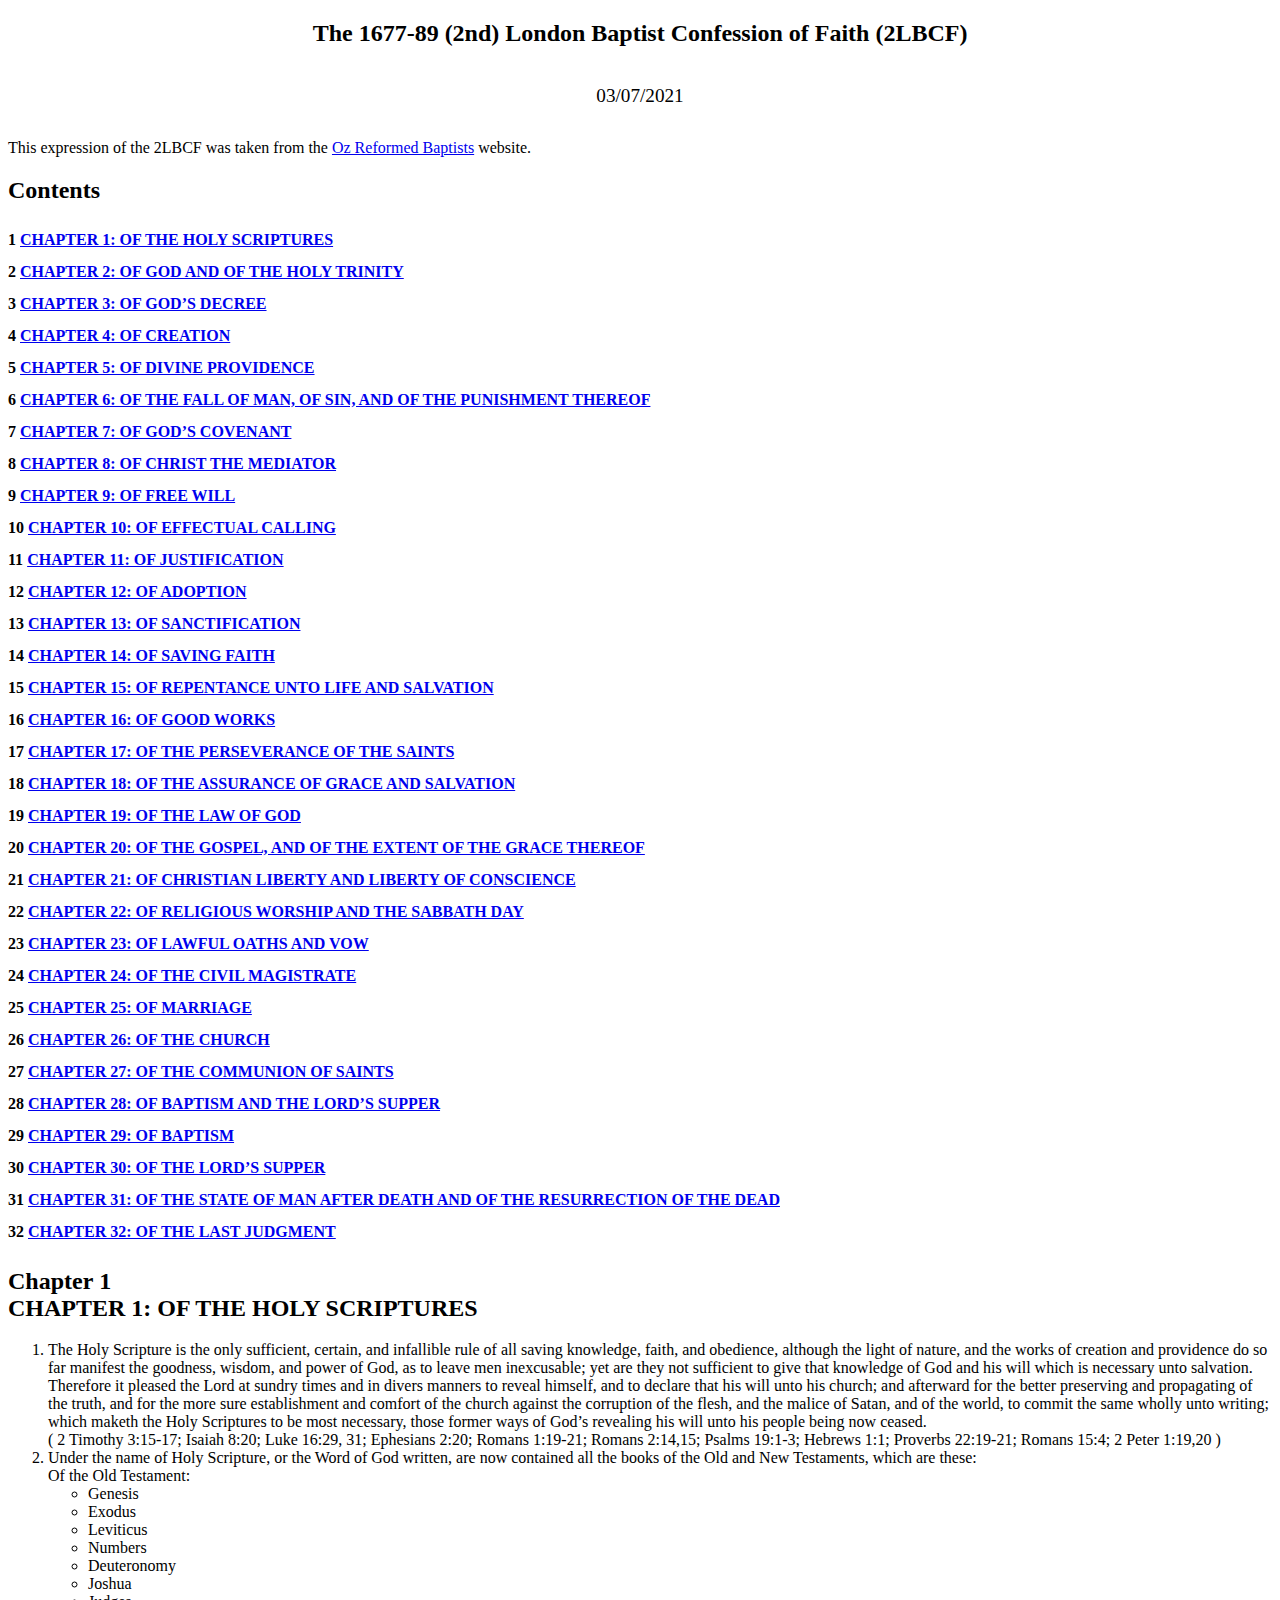
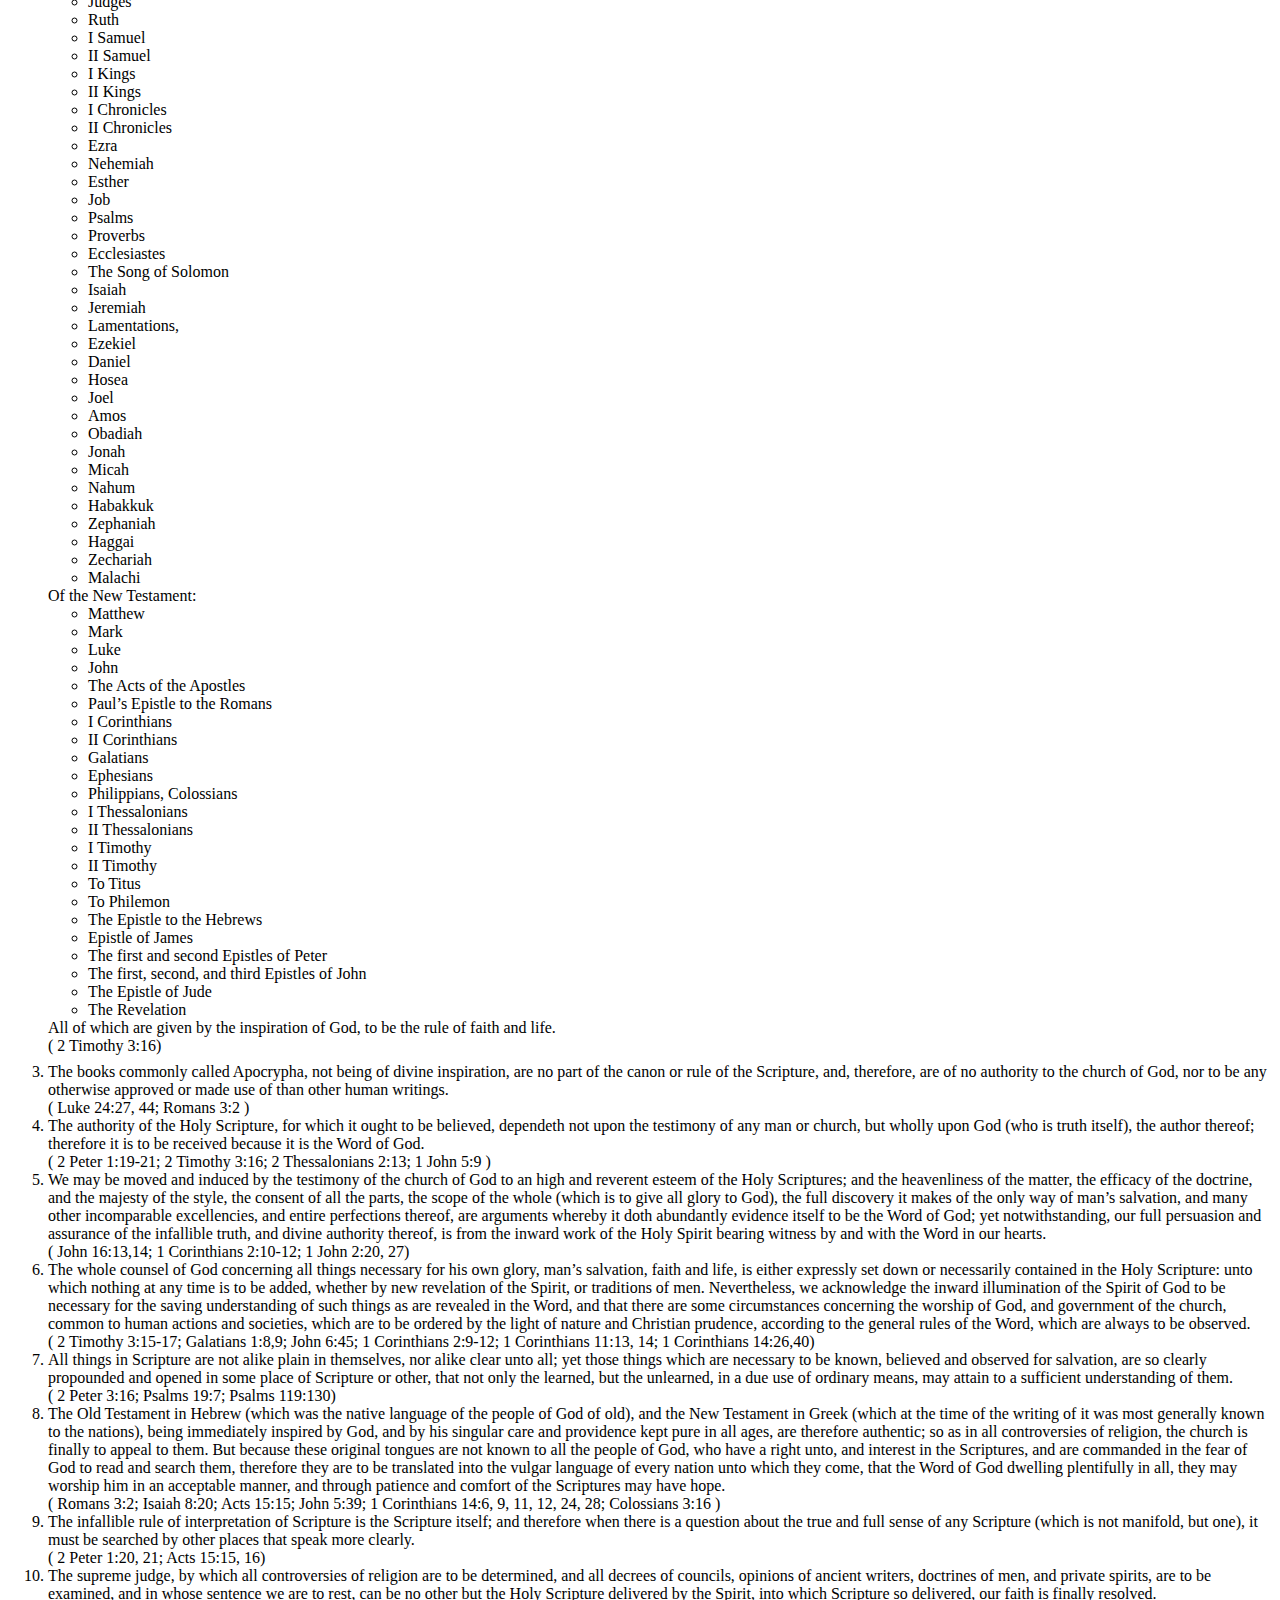
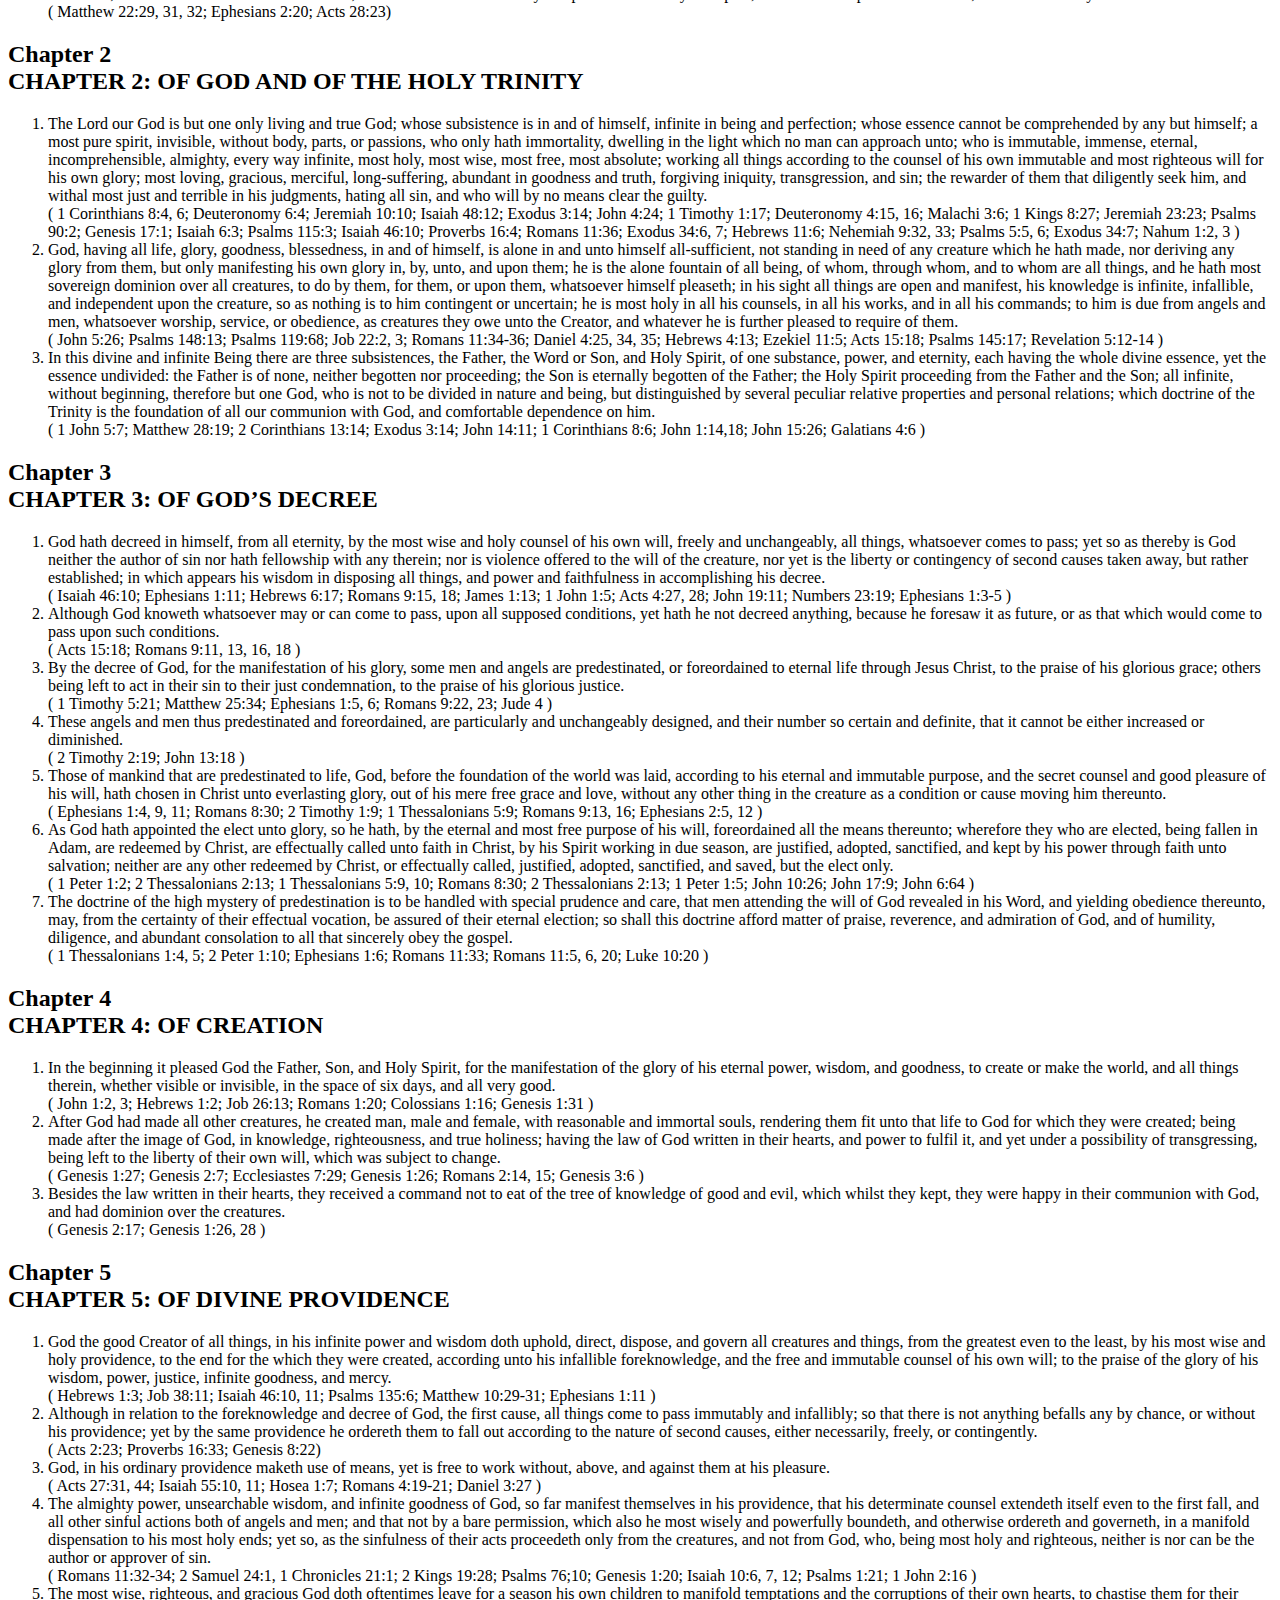
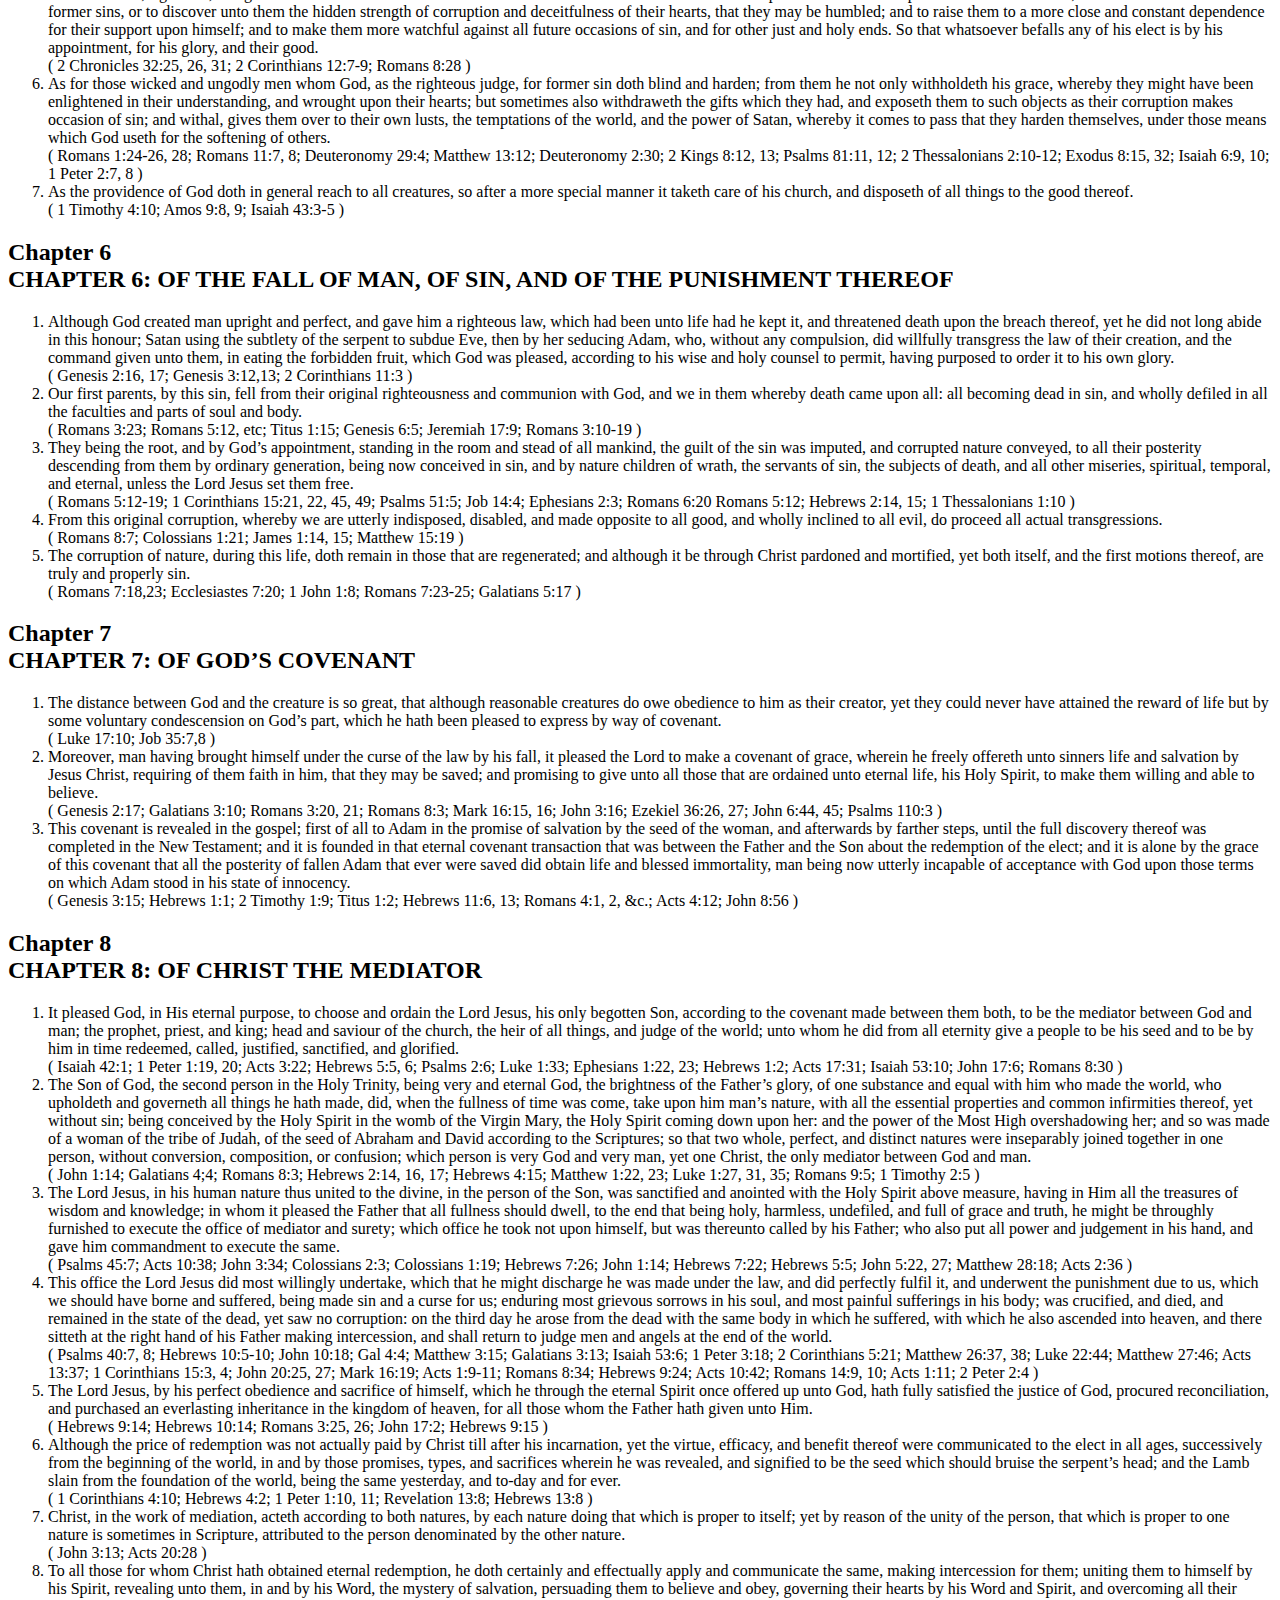
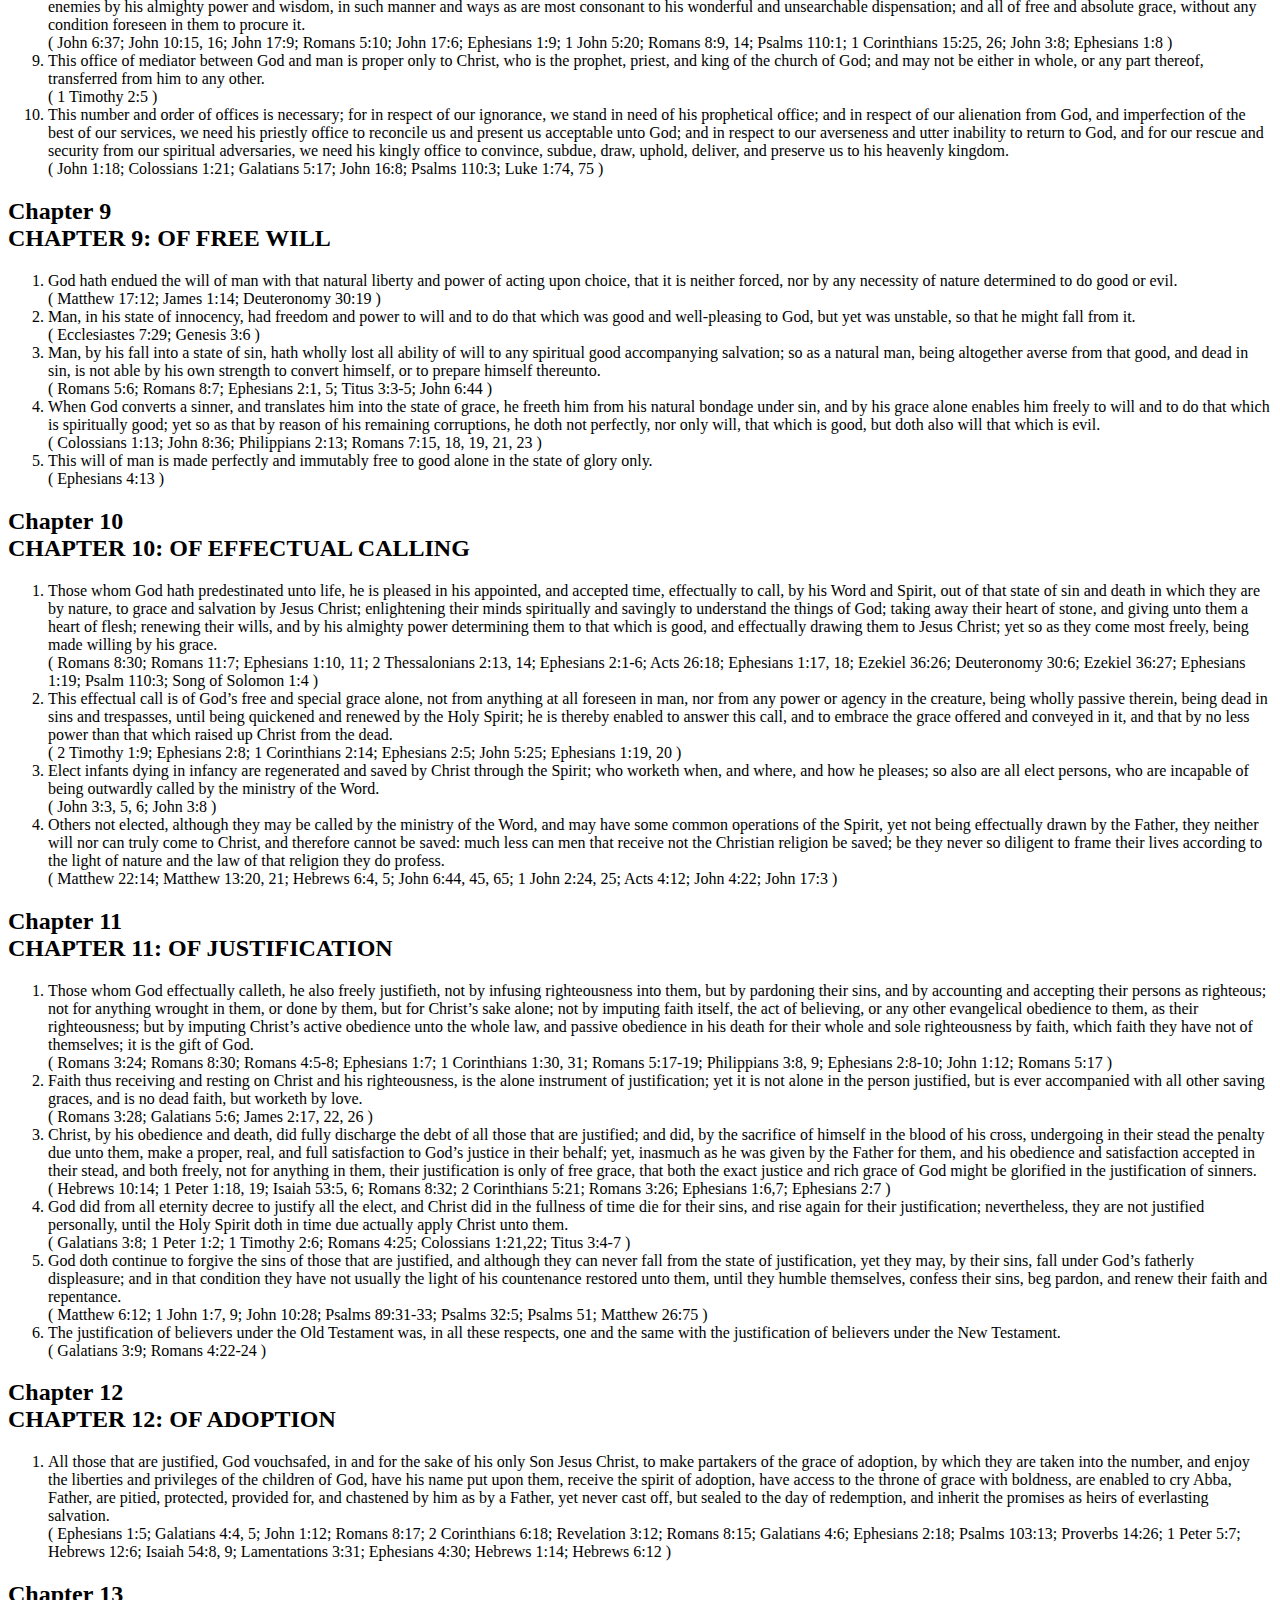
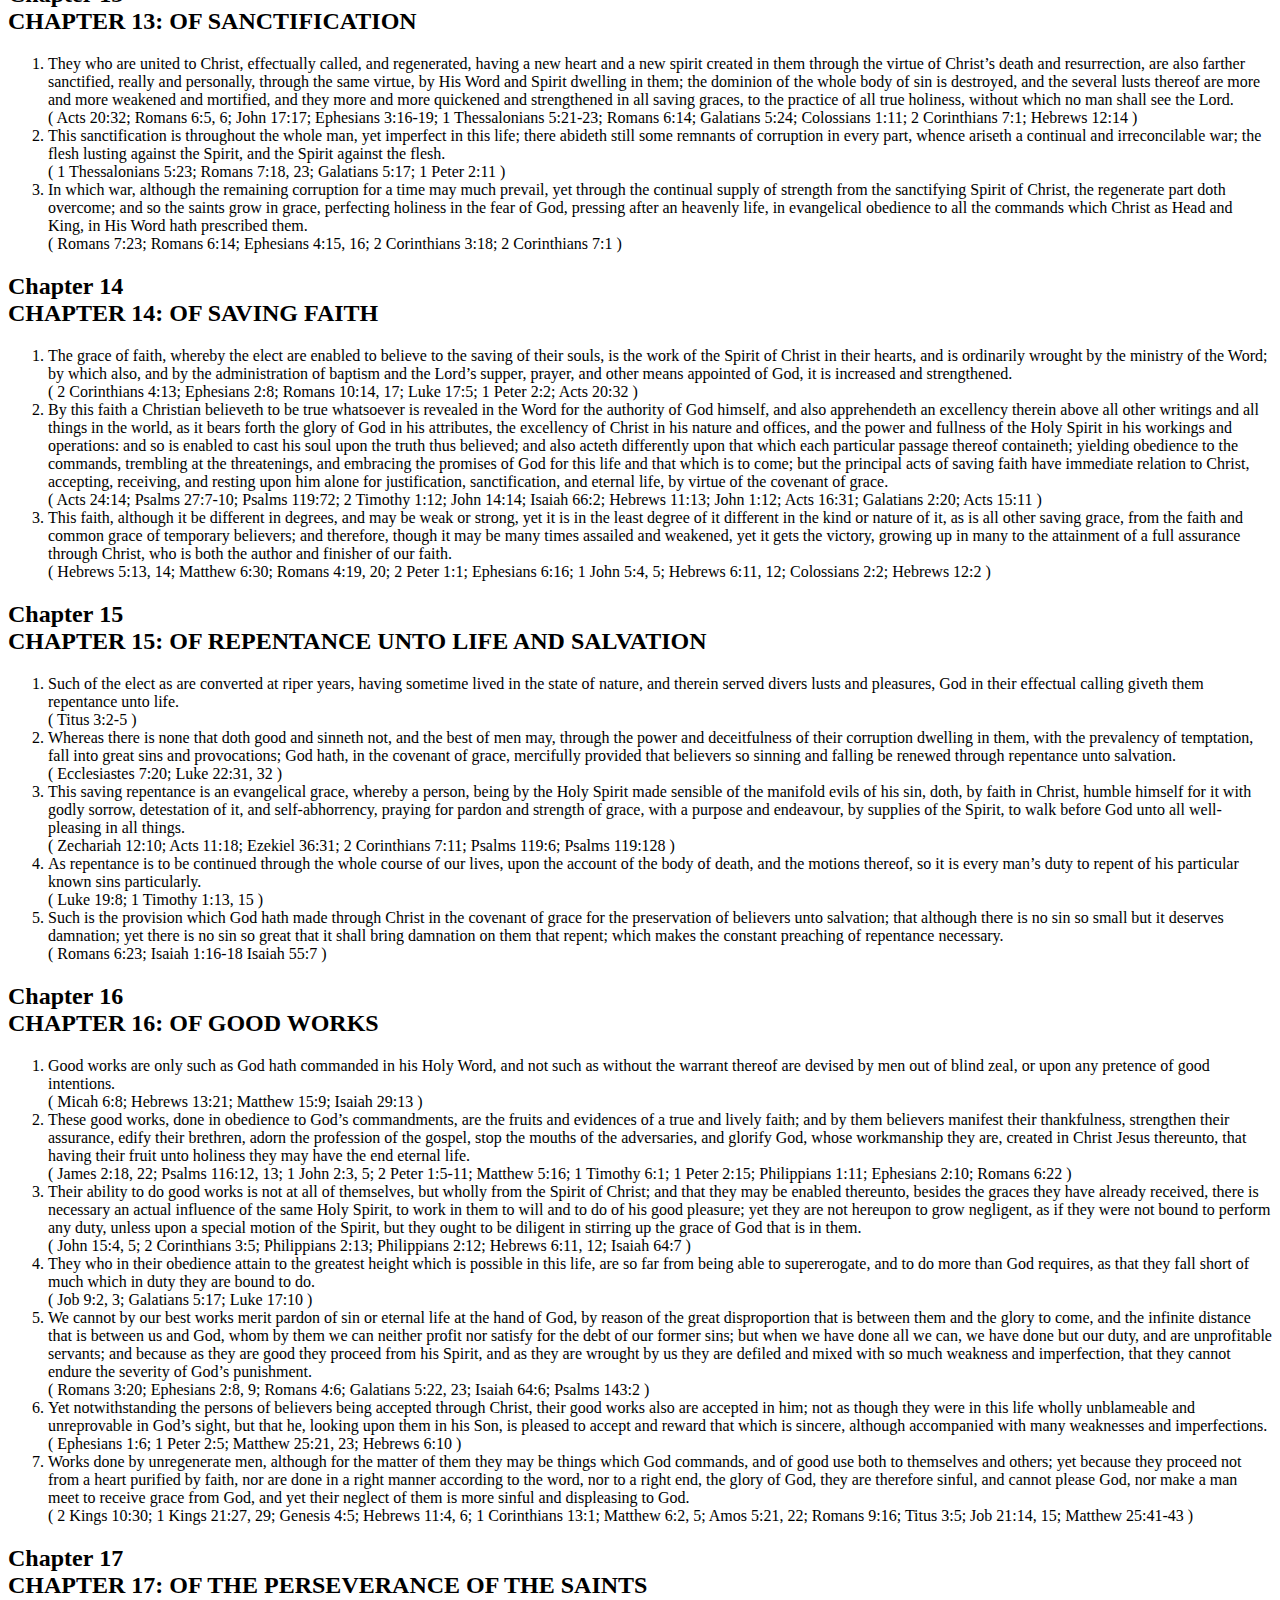
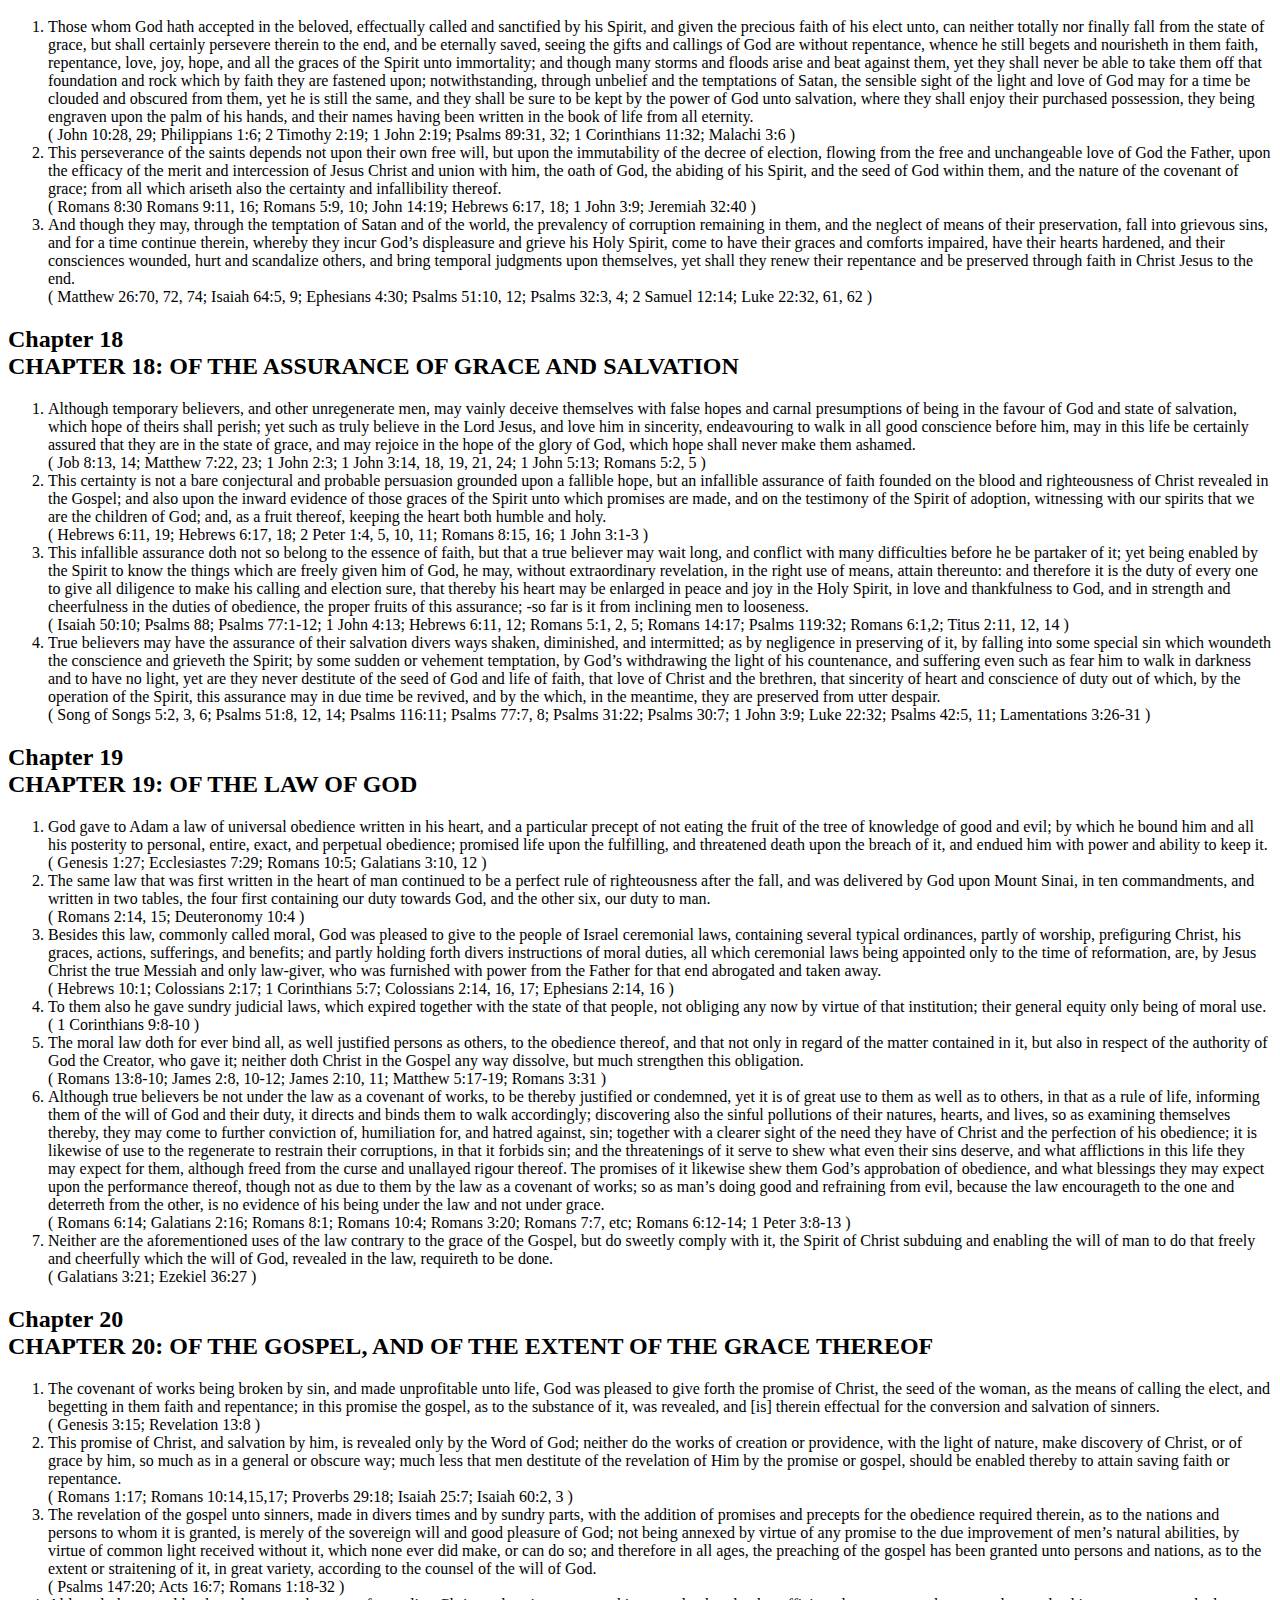
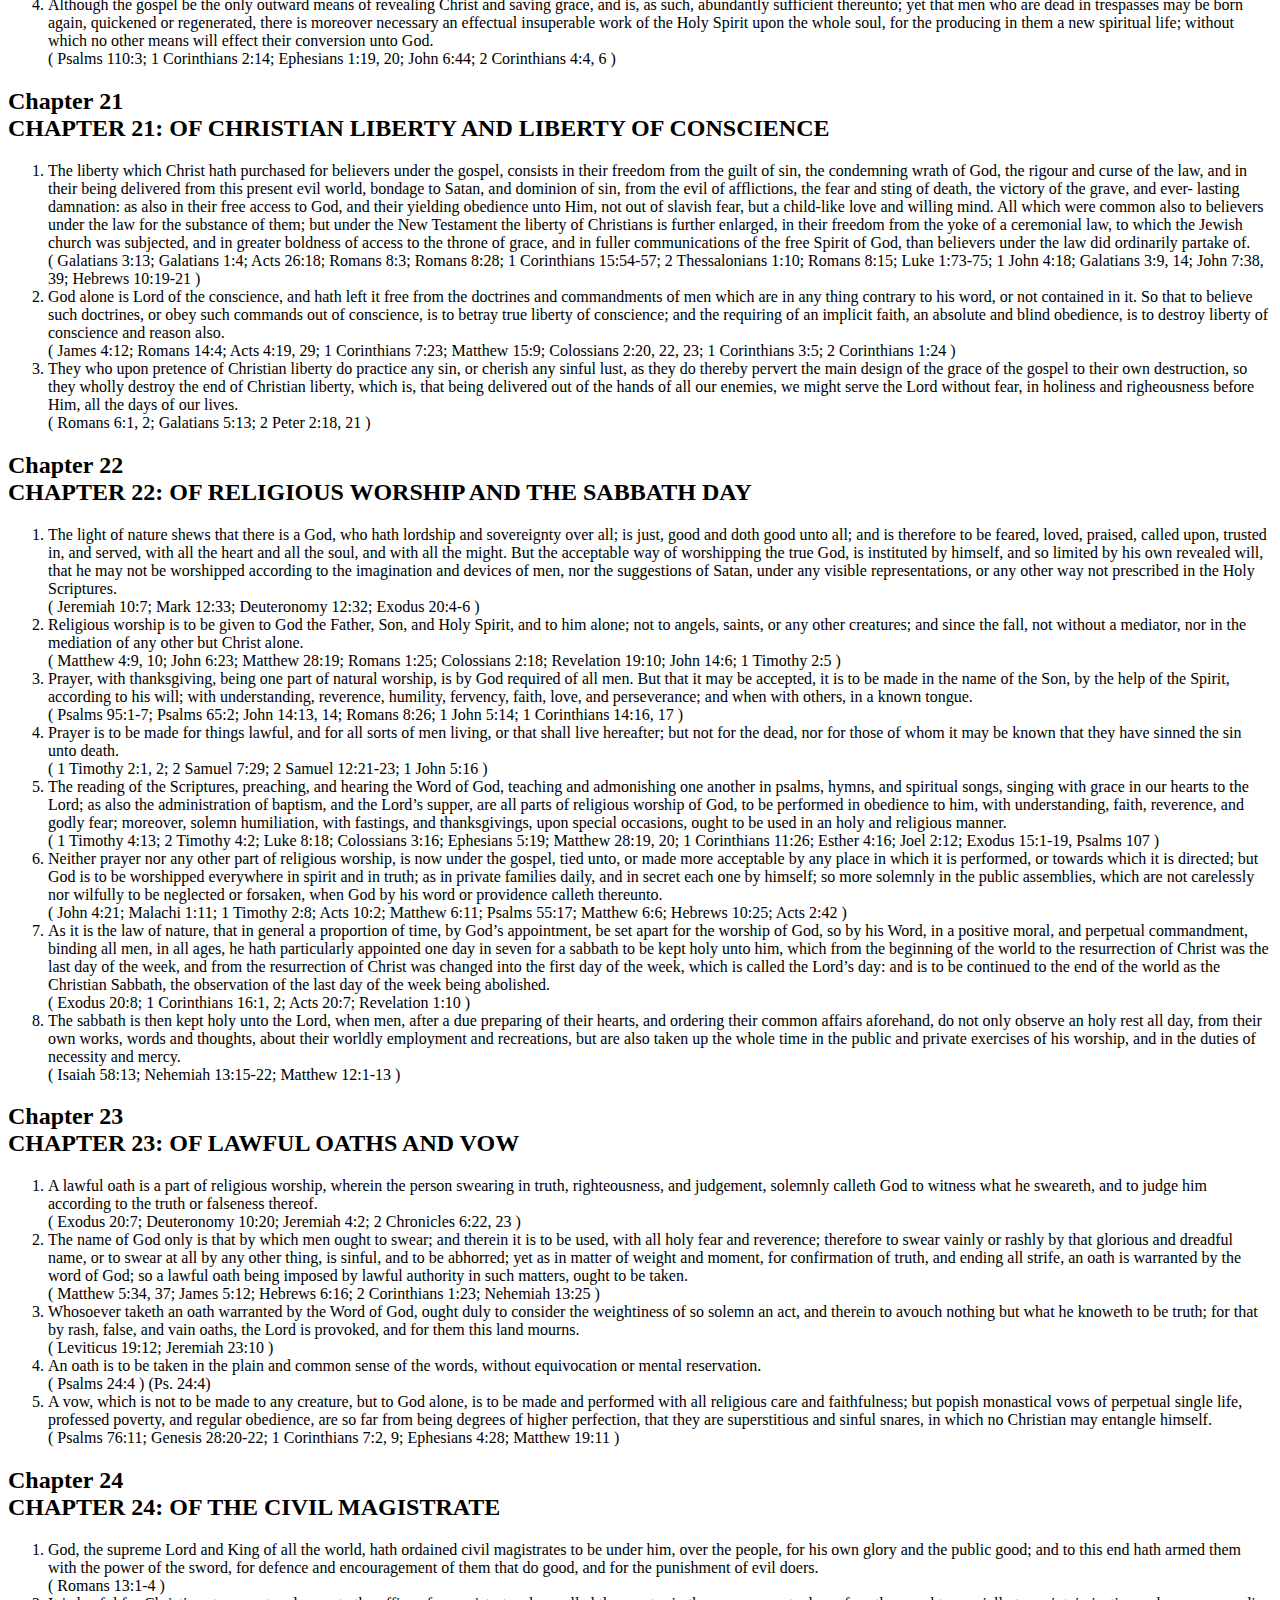
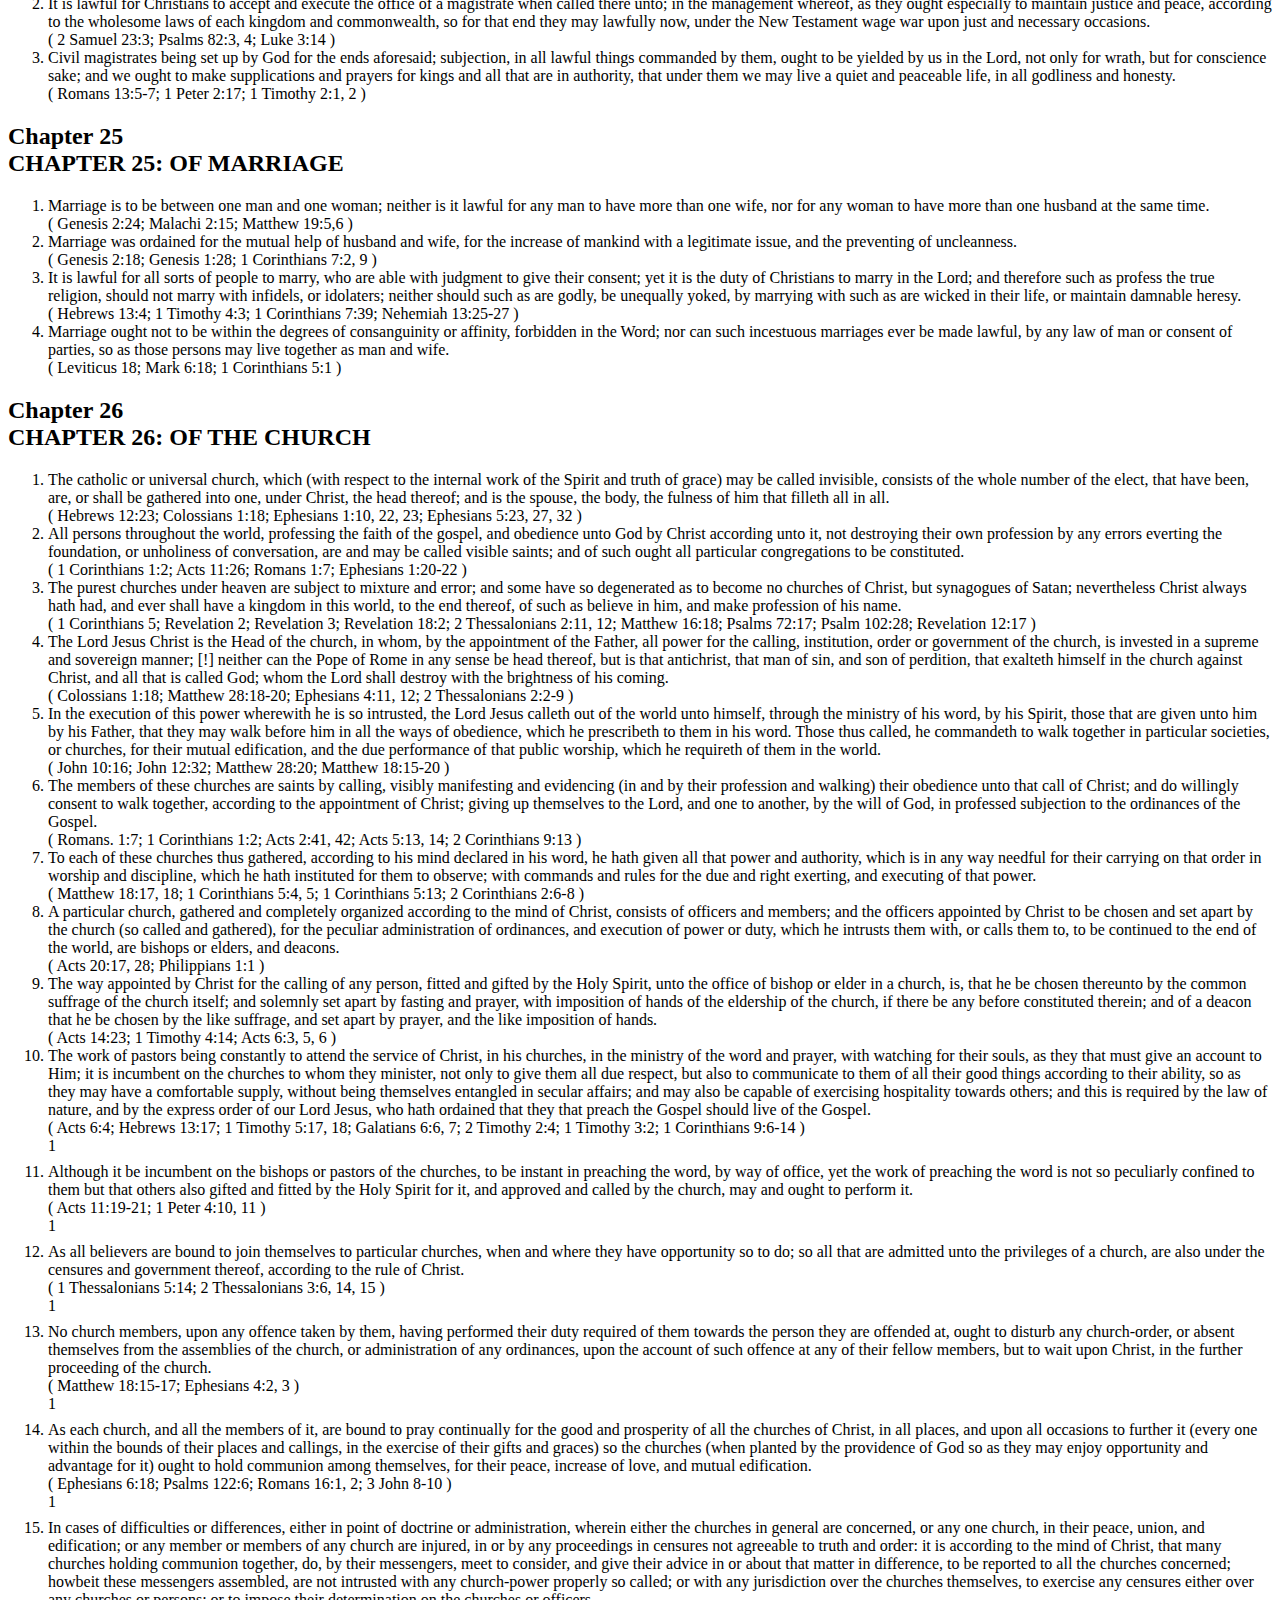
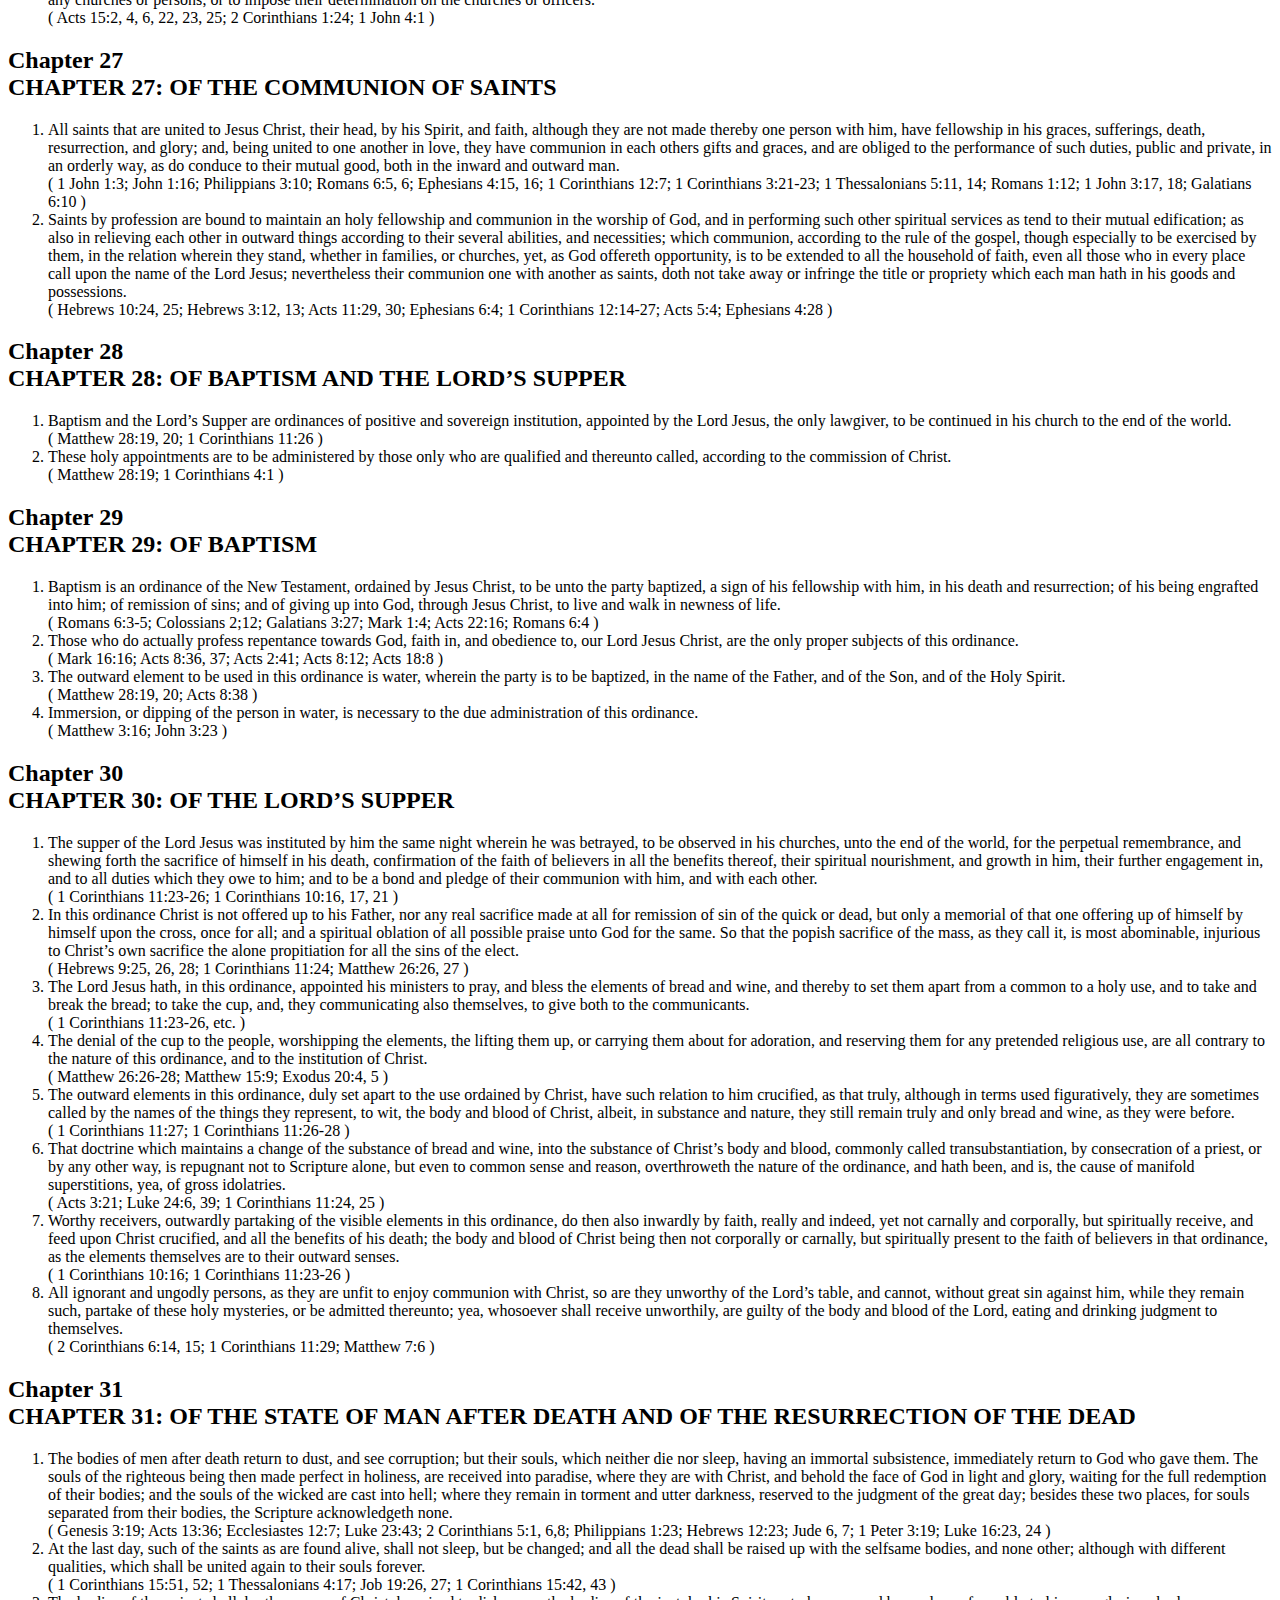
==== htlatex_lbcf.html @ 40c5d50d "ENHANCE: Add output formatting / presentation support for the LBCF as typesetted in LaTeX." ====
<!DOCTYPE html PUBLIC "-//W3C//DTD HTML 4.01 Transitional//EN"  
  "http://www.w3.org/TR/html4/loose.dtd">  
<html > 
<head><title>The 1677-89 (2nd) London Baptist Confession of Faith (2LBCF)</title> 
<meta http-equiv="Content-Type" content="text/html; charset=iso-8859-1"> 
<meta name="generator" content="TeX4ht (http://www.tug.org/tex4ht/)"> 
<meta name="originator" content="TeX4ht (http://www.tug.org/tex4ht/)"> 
<!-- html --> 
<meta name="src" content="lbcf.tex"> 
<link rel="stylesheet" type="text/css" href="htlatex_lbcf.css"> 
</head><body 
>
   <div class="maketitle">
                                                                          

                                                                          
                                                                          

                                                                          
                                                                          

                                                                          

<h2 class="titleHead">The 1677-89 (2nd) London Baptist Confession
of Faith (2LBCF)</h2>
<div class="author" ></div><br />
<div class="date" ><span 
class="cmr-12x-x-120">03/07/2021</span></div>
                                                                          

                                                                          
   </div>
<!--l. 18--><p class="indent" >   This expression of the 2LBCF was taken from the <a 
href="http://ozreformedbaptist.org/the-167789-lbcf/" >Oz Reformed Baptists</a>
website.
                                                                          

                                                                          
   <h2 class="likechapterHead"><a 
 id="x1-1000"></a>Contents</h2>
   <div class="tableofcontents">
   <span class="chapterToc" >1 <a 
href="#x1-20001" id="QQ2-1-2">CHAPTER 1: OF THE HOLY SCRIPTURES</a></span>
<br />   <span class="chapterToc" >2 <a 
href="#x1-30002" id="QQ2-1-3">CHAPTER 2: OF GOD AND OF THE HOLY TRINITY</a></span>
<br />   <span class="chapterToc" >3 <a 
href="#x1-40003" id="QQ2-1-4">CHAPTER 3: OF GOD&#8217;S DECREE</a></span>
<br />   <span class="chapterToc" >4 <a 
href="#x1-50004" id="QQ2-1-5">CHAPTER 4: OF CREATION</a></span>
<br />   <span class="chapterToc" >5 <a 
href="#x1-60005" id="QQ2-1-6">CHAPTER 5: OF DIVINE PROVIDENCE</a></span>
<br />   <span class="chapterToc" >6 <a 
href="#x1-70006" id="QQ2-1-7">CHAPTER 6: OF THE FALL OF MAN, OF SIN, AND OF
THE PUNISHMENT THEREOF</a></span>
<br />   <span class="chapterToc" >7 <a 
href="#x1-80007" id="QQ2-1-8">CHAPTER 7: OF GOD&#8217;S COVENANT</a></span>
<br />   <span class="chapterToc" >8 <a 
href="#x1-90008" id="QQ2-1-9">CHAPTER 8: OF CHRIST THE MEDIATOR</a></span>
<br />   <span class="chapterToc" >9 <a 
href="#x1-100009" id="QQ2-1-10">CHAPTER 9: OF FREE WILL</a></span>
<br />   <span class="chapterToc" >10 <a 
href="#x1-1100010" id="QQ2-1-11">CHAPTER 10: OF EFFECTUAL CALLING</a></span>
<br />   <span class="chapterToc" >11 <a 
href="#x1-1200011" id="QQ2-1-12">CHAPTER 11: OF JUSTIFICATION</a></span>
<br />   <span class="chapterToc" >12 <a 
href="#x1-1300012" id="QQ2-1-13">CHAPTER 12: OF ADOPTION</a></span>
<br />   <span class="chapterToc" >13 <a 
href="#x1-1400013" id="QQ2-1-14">CHAPTER 13: OF SANCTIFICATION</a></span>
<br />   <span class="chapterToc" >14 <a 
href="#x1-1500014" id="QQ2-1-15">CHAPTER 14: OF SAVING FAITH</a></span>
<br />   <span class="chapterToc" >15 <a 
href="#x1-1600015" id="QQ2-1-16">CHAPTER 15: OF REPENTANCE UNTO LIFE AND SALVATION</a></span>
<br />   <span class="chapterToc" >16 <a 
href="#x1-1700016" id="QQ2-1-17">CHAPTER 16: OF GOOD WORKS</a></span>
<br />   <span class="chapterToc" >17 <a 
href="#x1-1800017" id="QQ2-1-18">CHAPTER 17: OF THE PERSEVERANCE OF THE SAINTS</a></span>
<br />   <span class="chapterToc" >18 <a 
href="#x1-1900018" id="QQ2-1-19">CHAPTER 18: OF THE ASSURANCE OF GRACE AND SALVATION</a></span>
<br />   <span class="chapterToc" >19 <a 
href="#x1-2000019" id="QQ2-1-20">CHAPTER 19: OF THE LAW OF GOD</a></span>
<br />   <span class="chapterToc" >20 <a 
href="#x1-2100020" id="QQ2-1-21">CHAPTER 20: OF THE GOSPEL, AND OF THE EXTENT
OF THE GRACE THEREOF</a></span>
<br />   <span class="chapterToc" >21 <a 
href="#x1-2200021" id="QQ2-1-22">CHAPTER 21: OF CHRISTIAN LIBERTY AND LIBERTY
OF CONSCIENCE</a></span>
<br />   <span class="chapterToc" >22 <a 
href="#x1-2300022" id="QQ2-1-23">CHAPTER 22: OF RELIGIOUS WORSHIP AND THE
SABBATH DAY</a></span>
<br />   <span class="chapterToc" >23 <a 
href="#x1-2400023" id="QQ2-1-24">CHAPTER 23: OF LAWFUL OATHS AND VOW</a></span>
<br />   <span class="chapterToc" >24 <a 
href="#x1-2500024" id="QQ2-1-25">CHAPTER 24: OF THE CIVIL MAGISTRATE</a></span>
<br />   <span class="chapterToc" >25 <a 
href="#x1-2600025" id="QQ2-1-26">CHAPTER 25: OF MARRIAGE</a></span>
<br />   <span class="chapterToc" >26 <a 
href="#x1-2700026" id="QQ2-1-27">CHAPTER 26: OF THE CHURCH</a></span>
<br />   <span class="chapterToc" >27 <a 
href="#x1-2800027" id="QQ2-1-28">CHAPTER 27: OF THE COMMUNION OF SAINTS</a></span>
                                                                          

                                                                          
<br />   <span class="chapterToc" >28 <a 
href="#x1-2900028" id="QQ2-1-29">CHAPTER 28: OF BAPTISM AND THE LORD&#8217;S SUPPER</a></span>
<br />   <span class="chapterToc" >29 <a 
href="#x1-3000029" id="QQ2-1-30">CHAPTER 29: OF BAPTISM</a></span>
<br />   <span class="chapterToc" >30 <a 
href="#x1-3100030" id="QQ2-1-31">CHAPTER 30: OF THE LORD&#8217;S SUPPER</a></span>
<br />   <span class="chapterToc" >31 <a 
href="#x1-3200031" id="QQ2-1-32">CHAPTER 31: OF THE STATE OF MAN AFTER DEATH
AND OF THE RESURRECTION OF THE DEAD</a></span>
<br />   <span class="chapterToc" >32 <a 
href="#x1-3300032" id="QQ2-1-33">CHAPTER 32: OF THE LAST JUDGMENT</a></span>
   </div>
                                                                          

                                                                          
   <h2 class="chapterHead"><span class="titlemark">Chapter&#x00A0;1</span><br /><a 
 id="x1-20001"></a>CHAPTER 1: OF THE HOLY SCRIPTURES</h2>
      <ol  class="enumerate1" >
      <li 
  class="enumerate" id="x1-2002x1">The Holy Scripture is the only sufficient, certain, and infallible rule
      of all saving knowledge, faith, and obedience, although the light of
      nature, and the works of creation and providence do so far manifest
      the goodness, wisdom, and power of God, as to leave men inexcusable;
      yet are they not sufficient to give that knowledge of God and his will
      which is necessary unto salvation. Therefore it pleased the Lord at
      sundry times and in divers manners to reveal himself, and to declare
      that his will unto his church; and afterward for the better preserving
      and propagating of the truth, and for the more sure establishment and
      comfort of the church against the corruption of the flesh, and the malice
      of Satan, and of the world, to commit the same wholly unto writing;
      which maketh the Holy Scriptures to be most necessary, those former
      ways of God&#8217;s revealing his will unto his people being now ceased.<br 
class="newline" />(  2  Timothy  3:15-17;  Isaiah  8:20;  Luke  16:29,  31;  Ephesians  2:20;
      Romans 1:19-21; Romans 2:14,15; Psalms 19:1-3; Hebrews 1:1; Proverbs
      22:19-21; Romans 15:4; 2 Peter 1:19,20 )
      </li>
      <li 
  class="enumerate" id="x1-2004x2">Under the name of Holy Scripture, or the Word of God written, are now
      contained all the books of the Old and New Testaments, which are
      these:<br 
class="newline" />Of the Old Testament:
           <ul class="itemize1">
           <li class="itemize">Genesis
           </li>
           <li class="itemize">Exodus
           </li>
           <li class="itemize">Leviticus
           </li>
           <li class="itemize">Numbers
           </li>
           <li class="itemize">Deuteronomy
           </li>
           <li class="itemize">Joshua
           </li>
           <li class="itemize">Judges
                                                                          

                                                                          
           </li>
           <li class="itemize">Ruth
           </li>
           <li class="itemize">I Samuel
           </li>
           <li class="itemize">II Samuel
           </li>
           <li class="itemize">I Kings
           </li>
           <li class="itemize">II Kings
           </li>
           <li class="itemize">I Chronicles
           </li>
           <li class="itemize">II Chronicles
           </li>
           <li class="itemize">Ezra
           </li>
           <li class="itemize">Nehemiah
           </li>
           <li class="itemize">Esther
           </li>
           <li class="itemize">Job
           </li>
           <li class="itemize">Psalms
           </li>
           <li class="itemize">Proverbs
           </li>
           <li class="itemize">Ecclesiastes
           </li>
           <li class="itemize">The Song of Solomon
           </li>
           <li class="itemize">Isaiah
           </li>
           <li class="itemize">Jeremiah
           </li>
           <li class="itemize">Lamentations,
                                                                          

                                                                          
           </li>
           <li class="itemize">Ezekiel
           </li>
           <li class="itemize">Daniel
           </li>
           <li class="itemize">Hosea
           </li>
           <li class="itemize">Joel
           </li>
           <li class="itemize">Amos
           </li>
           <li class="itemize">Obadiah
           </li>
           <li class="itemize">Jonah
           </li>
           <li class="itemize">Micah
           </li>
           <li class="itemize">Nahum
           </li>
           <li class="itemize">Habakkuk
           </li>
           <li class="itemize">Zephaniah
           </li>
           <li class="itemize">Haggai
           </li>
           <li class="itemize">Zechariah
           </li>
           <li class="itemize">Malachi</li></ul>
      <!--l. 70--><p class="noindent" >Of the New Testament:
           <ul class="itemize1">
           <li class="itemize">Matthew
           </li>
           <li class="itemize">Mark
           </li>
           <li class="itemize">Luke
                                                                          

                                                                          
           </li>
           <li class="itemize">John
           </li>
           <li class="itemize">The Acts of the Apostles
           </li>
           <li class="itemize">Paul&#8217;s Epistle to the Romans
           </li>
           <li class="itemize">I Corinthians
           </li>
           <li class="itemize">II Corinthians
           </li>
           <li class="itemize">Galatians
           </li>
           <li class="itemize">Ephesians
           </li>
           <li class="itemize">Philippians, Colossians
           </li>
           <li class="itemize">I Thessalonians
           </li>
           <li class="itemize">II Thessalonians
           </li>
           <li class="itemize">I Timothy
           </li>
           <li class="itemize">II Timothy
           </li>
           <li class="itemize">To Titus
           </li>
           <li class="itemize">To Philemon
           </li>
           <li class="itemize">The Epistle to the Hebrews
           </li>
           <li class="itemize">Epistle of James
           </li>
           <li class="itemize">The first and second Epistles of Peter
           </li>
           <li class="itemize">The first, second, and third Epistles of John
                                                                          

                                                                          
           </li>
           <li class="itemize">The Epistle of Jude
           </li>
           <li class="itemize">The Revelation</li></ul>
      <!--l. 96--><p class="noindent" >All of which are given by the inspiration of God, to be the rule of faith and
      life.<br 
class="newline" />( 2 Timothy 3:16)
      </li>
      <li 
  class="enumerate" id="x1-2006x3">The books commonly called Apocrypha, not being of divine inspiration, are
      no part of the canon or rule of the Scripture, and, therefore, are of no
      authority to the church of God, nor to be any otherwise approved or made
      use of than other human writings.<br 
class="newline" />( Luke 24:27, 44; Romans 3:2 )
      </li>
      <li 
  class="enumerate" id="x1-2008x4">The authority of the Holy Scripture, for which it ought to be believed,
      dependeth not upon the testimony of any man or church, but wholly upon
      God (who is truth itself), the author thereof; therefore it is to be received
      because it is the Word of God.<br 
class="newline" />( 2 Peter 1:19-21; 2 Timothy 3:16; 2 Thessalonians 2:13; 1 John 5:9
      )
      </li>
      <li 
  class="enumerate" id="x1-2010x5">We may be moved and induced by the testimony of the church of God to an
      high and reverent esteem of the Holy Scriptures; and the heavenliness of the
      matter, the efficacy of the doctrine, and the majesty of the style, the consent
      of all the parts, the scope of the whole (which is to give all glory to God),
      the full discovery it makes of the only way of man&#8217;s salvation, and many
      other incomparable excellencies, and entire perfections thereof, are
      arguments whereby it doth abundantly evidence itself to be the Word of
      God; yet notwithstanding, our full persuasion and assurance of the
      infallible truth, and divine authority thereof, is from the inward work
      of the Holy Spirit bearing witness by and with the Word in our
      hearts.<br 
class="newline" />( John 16:13,14; 1 Corinthians 2:10-12; 1 John 2:20, 27)
      </li>
      <li 
  class="enumerate" id="x1-2012x6">The whole counsel of God concerning all things necessary for his
      own glory, man&#8217;s salvation, faith and life, is either expressly set
      down or necessarily contained in the Holy Scripture: unto which
                                                                          

                                                                          
      nothing at any time is to be added, whether by new revelation of the
      Spirit, or traditions of men. Nevertheless, we acknowledge the inward
      illumination of the Spirit of God to be necessary for the saving
      understanding of such things as are revealed in the Word, and that
      there are some circumstances concerning the worship of God, and
      government of the church, common to human actions and societies, which
      are to be ordered by the light of nature and Christian prudence,
      according to the general rules of the Word, which are always to be
      observed.<br 
class="newline" />( 2 Timothy 3:15-17; Galatians 1:8,9; John 6:45; 1 Corinthians 2:9-12; 1
      Corinthians 11:13, 14; 1 Corinthians 14:26,40)
      </li>
      <li 
  class="enumerate" id="x1-2014x7">All things in Scripture are not alike plain in themselves, nor alike clear unto
      all; yet those things which are necessary to be known, believed and observed
      for salvation, are so clearly propounded and opened in some place of
      Scripture or other, that not only the learned, but the unlearned, in a due
      use of ordinary means, may attain to a sufficient understanding of
      them.<br 
class="newline" />( 2 Peter 3:16; Psalms 19:7; Psalms 119:130)
      </li>
      <li 
  class="enumerate" id="x1-2016x8">The Old Testament in Hebrew (which was the native language of the people
      of God of old), and the New Testament in Greek (which at the time of the
      writing of it was most generally known to the nations), being immediately
      inspired by God, and by his singular care and providence kept pure in all
      ages, are therefore authentic; so as in all controversies of religion, the church
      is finally to appeal to them. But because these original tongues are not
      known to all the people of God, who have a right unto, and interest in
      the Scriptures, and are commanded in the fear of God to read and
      search them, therefore they are to be translated into the vulgar
      language of every nation unto which they come, that the Word of God
      dwelling plentifully in all, they may worship him in an acceptable
      manner, and through patience and comfort of the Scriptures may have
      hope.<br 
class="newline" />( Romans 3:2; Isaiah 8:20; Acts 15:15; John 5:39; 1 Corinthians 14:6, 9, 11,
      12, 24, 28; Colossians 3:16 )
      </li>
      <li 
  class="enumerate" id="x1-2018x9">The infallible rule of interpretation of Scripture is the Scripture itself; and
      therefore when there is a question about the true and full sense of any
      Scripture (which is not manifold, but one), it must be searched by other
                                                                          

                                                                          
      places that speak more clearly.<br 
class="newline" />( 2 Peter 1:20, 21; Acts 15:15, 16)
      </li>
      <li 
  class="enumerate" id="x1-2020x10">The supreme judge, by which all controversies of religion are to be
      determined, and all decrees of councils, opinions of ancient writers, doctrines
      of men, and private spirits, are to be examined, and in whose sentence we
      are to rest, can be no other but the Holy Scripture delivered by
      the Spirit, into which Scripture so delivered, our faith is finally
      resolved.<br 
class="newline" />( Matthew 22:29, 31, 32; Ephesians 2:20; Acts 28:23)</li></ol>
                                                                          

                                                                          
<!--l. 116--><p class="indent" >
                                                                          

                                                                          
   <h2 class="chapterHead"><span class="titlemark">Chapter&#x00A0;2</span><br /><a 
 id="x1-30002"></a>CHAPTER 2: OF GOD AND OF THE HOLY TRINITY</h2>
      <ol  class="enumerate1" >
      <li 
  class="enumerate" id="x1-3002x1">The  Lord  our  God  is  but  one  only  living  and  true  God;  whose
      subsistence  is  in  and  of  himself,  infinite  in  being  and  perfection;
      whose essence cannot be comprehended by any but himself; a most
      pure  spirit,  invisible,  without  body,  parts,  or  passions,  who  only
      hath immortality, dwelling in the light which no man can approach
      unto; who is immutable, immense, eternal, incomprehensible, almighty,
      every way infinite, most holy, most wise, most free, most absolute;
      working all things according to the counsel of his own immutable and
      most righteous will for his own glory; most loving, gracious, merciful,
      long-suffering,  abundant  in  goodness  and  truth,  forgiving  iniquity,
      transgression, and sin; the rewarder of them that diligently seek him,
      and withal most just and terrible in his judgments, hating all sin, and
      who will by no means clear the guilty.<br 
class="newline" />( 1 Corinthians 8:4, 6; Deuteronomy 6:4; Jeremiah 10:10; Isaiah 48:12;
      Exodus 3:14; John 4:24; 1 Timothy 1:17; Deuteronomy 4:15, 16; Malachi
      3:6; 1 Kings 8:27; Jeremiah 23:23; Psalms 90:2; Genesis 17:1; Isaiah
      6:3; Psalms 115:3; Isaiah 46:10; Proverbs 16:4; Romans 11:36; Exodus
      34:6, 7; Hebrews 11:6; Nehemiah 9:32, 33; Psalms 5:5, 6; Exodus 34:7;
      Nahum 1:2, 3 )
      </li>
      <li 
  class="enumerate" id="x1-3004x2">God, having all life, glory, goodness, blessedness, in and of himself, is
      alone in and unto himself all-sufficient, not standing in need of any
      creature which he hath made, nor deriving any glory from them, but
      only manifesting his own glory in, by, unto, and upon them; he is the
      alone fountain of all being, of whom, through whom, and to whom are
      all things, and he hath most sovereign dominion over all creatures, to
      do by them, for them, or upon them, whatsoever himself pleaseth; in
      his sight all things are open and manifest, his knowledge is infinite,
      infallible, and independent upon the creature, so as nothing is to him
      contingent or uncertain; he is most holy in all his counsels, in all his
      works, and in all his commands; to him is due from angels and men,
      whatsoever worship, service, or obedience, as creatures they owe unto
      the Creator, and whatever he is further pleased to require of them.<br 
class="newline" />(  John  5:26;  Psalms  148:13;  Psalms  119:68;  Job  22:2,  3;  Romans
      11:34-36; Daniel 4:25, 34, 35; Hebrews 4:13; Ezekiel 11:5; Acts 15:18;
      Psalms 145:17; Revelation 5:12-14 )
      </li>
                                                                          

                                                                          
      <li 
  class="enumerate" id="x1-3006x3">In this divine and infinite Being there are three subsistences, the Father,
      the Word or Son, and Holy Spirit, of one substance, power, and eternity,
      each having the whole divine essence, yet the essence undivided: the
      Father is of none, neither begotten nor proceeding; the Son is eternally
      begotten of the Father; the Holy Spirit proceeding from the Father and
      the Son; all infinite, without beginning, therefore but one God, who
      is not to be divided in nature and being, but distinguished by several
      peculiar relative properties and personal relations; which doctrine of
      the Trinity is the foundation of all our communion with God, and
      comfortable dependence on him.<br 
class="newline" />( 1 John 5:7; Matthew 28:19; 2 Corinthians 13:14; Exodus 3:14; John
      14:11; 1 Corinthians 8:6; John 1:14,18; John 15:26; Galatians 4:6 )</li></ol>
                                                                          

                                                                          
   <h2 class="chapterHead"><span class="titlemark">Chapter&#x00A0;3</span><br /><a 
 id="x1-40003"></a>CHAPTER 3: OF GOD&#8217;S DECREE</h2>
      <ol  class="enumerate1" >
      <li 
  class="enumerate" id="x1-4002x1">God  hath  decreed  in  himself,  from  all  eternity,  by  the  most  wise
      and holy counsel of his own will, freely and unchangeably, all things,
      whatsoever comes to pass; yet so as thereby is God neither the author
      of sin nor hath fellowship with any therein; nor is violence offered to
      the will of the creature, nor yet is the liberty or contingency of second
      causes taken away, but rather established; in which appears his wisdom
      in disposing all things, and power and faithfulness in accomplishing his
      decree.<br 
class="newline" />( Isaiah 46:10; Ephesians 1:11; Hebrews 6:17; Romans 9:15, 18; James
      1:13; 1 John 1:5; Acts 4:27, 28; John 19:11; Numbers 23:19; Ephesians
      1:3-5 )
      </li>
      <li 
  class="enumerate" id="x1-4004x2">Although God knoweth whatsoever may or can come to pass, upon
      all supposed conditions, yet hath he not decreed anything, because he
      foresaw it as future, or as that which would come to pass upon such
      conditions.<br 
class="newline" />( Acts 15:18; Romans 9:11, 13, 16, 18 )
      </li>
      <li 
  class="enumerate" id="x1-4006x3">By the decree of God, for the manifestation of his glory, some men and
      angels are predestinated, or foreordained to eternal life through Jesus
      Christ, to the praise of his glorious grace; others being left to act in
      their sin to their just condemnation, to the praise of his glorious justice.<br 
class="newline" />( 1 Timothy 5:21; Matthew 25:34; Ephesians 1:5, 6; Romans 9:22, 23;
      Jude 4 )
      </li>
      <li 
  class="enumerate" id="x1-4008x4">These  angels  and  men  thus  predestinated  and  foreordained,  are
      particularly and unchangeably designed, and their number so certain
      and definite, that it cannot be either increased or diminished.<br 
class="newline" />( 2 Timothy 2:19; John 13:18 )
      </li>
      <li 
  class="enumerate" id="x1-4010x5">Those  of  mankind  that  are  predestinated  to  life,  God,  before  the
      foundation  of  the  world  was  laid,  according  to  his  eternal  and
      immutable purpose, and the secret counsel and good pleasure of his
      will, hath chosen in Christ unto everlasting glory, out of his mere free
      grace and love, without any other thing in the creature as a condition
      or cause moving him thereunto.<br 
class="newline" />( Ephesians 1:4, 9, 11; Romans 8:30; 2 Timothy 1:9; 1 Thessalonians
      5:9; Romans 9:13, 16; Ephesians 2:5, 12 )
      </li>
      <li 
  class="enumerate" id="x1-4012x6">As God hath appointed the elect unto glory, so he hath, by the eternal
      and most free purpose of his will, foreordained all the means thereunto;
      wherefore they who are elected, being fallen in Adam, are redeemed by
      Christ, are effectually called unto faith in Christ, by his Spirit working
      in due season, are justified, adopted, sanctified, and kept by his power
      through faith unto salvation; neither are any other redeemed by Christ,
      or effectually called, justified, adopted, sanctified, and saved, but the
      elect only.<br 
class="newline" />( 1 Peter 1:2; 2 Thessalonians 2:13; 1 Thessalonians 5:9, 10; Romans
      8:30; 2 Thessalonians 2:13; 1 Peter 1:5; John 10:26; John 17:9; John
      6:64 )
      </li>
      <li 
  class="enumerate" id="x1-4014x7">The doctrine of the high mystery of predestination is to be handled
      with special prudence and care, that men attending the will of God
      revealed in his Word, and yielding obedience thereunto, may, from the
      certainty of their effectual vocation, be assured of their eternal election;
      so shall this doctrine afford matter of praise, reverence, and admiration
      of God, and of humility, diligence, and abundant consolation to all that
      sincerely obey the gospel.<br 
class="newline" />( 1 Thessalonians 1:4, 5; 2 Peter 1:10; Ephesians 1:6; Romans 11:33;
      Romans 11:5, 6, 20; Luke 10:20 )</li></ol>
                                                                          

                                                                          
   <h2 class="chapterHead"><span class="titlemark">Chapter&#x00A0;4</span><br /><a 
 id="x1-50004"></a>CHAPTER 4: OF CREATION</h2>
      <ol  class="enumerate1" >
      <li 
  class="enumerate" id="x1-5002x1">In the beginning it pleased God the Father, Son, and Holy Spirit, for the
      manifestation of the glory of his eternal power, wisdom, and goodness,
      to create or make the world, and all things therein, whether visible or
      invisible, in the space of six days, and all very good.<br 
class="newline" />( John 1:2, 3; Hebrews 1:2; Job 26:13; Romans 1:20; Colossians 1:16;
      Genesis 1:31 )
      </li>
      <li 
  class="enumerate" id="x1-5004x2">After God had made all other creatures, he created man, male and
      female, with reasonable and immortal souls, rendering them fit unto
      that life to God for which they were created; being made after the
      image of God, in knowledge, righteousness, and true holiness; having
      the law of God written in their hearts, and power to fulfil it, and yet
      under a possibility of transgressing, being left to the liberty of their
      own will, which was subject to change.<br 
class="newline" />( Genesis 1:27; Genesis 2:7; Ecclesiastes 7:29; Genesis 1:26; Romans
      2:14, 15; Genesis 3:6 )
      </li>
      <li 
  class="enumerate" id="x1-5006x3">Besides the law written in their hearts, they received a command not
      to eat of the tree of knowledge of good and evil, which whilst they kept,
      they were happy in their communion with God, and had dominion over
      the creatures.<br 
class="newline" />( Genesis 2:17; Genesis 1:26, 28 )</li></ol>
                                                                          

                                                                          
<!--l. 157--><p class="indent" >
                                                                          

                                                                          
   <h2 class="chapterHead"><span class="titlemark">Chapter&#x00A0;5</span><br /><a 
 id="x1-60005"></a>CHAPTER 5: OF DIVINE PROVIDENCE</h2>
      <ol  class="enumerate1" >
      <li 
  class="enumerate" id="x1-6002x1">God the good Creator of all things, in his infinite power and wisdom
      doth uphold, direct, dispose, and govern all creatures and things, from
      the greatest even to the least, by his most wise and holy providence, to
      the end for the which they were created, according unto his infallible
      foreknowledge, and the free and immutable counsel of his own will; to
      the praise of the glory of his wisdom, power, justice, infinite goodness,
      and mercy.<br 
class="newline" />( Hebrews 1:3; Job 38:11; Isaiah 46:10, 11; Psalms 135:6; Matthew
      10:29-31; Ephesians 1:11 )
      </li>
      <li 
  class="enumerate" id="x1-6004x2">Although in relation to the foreknowledge and decree of God, the first
      cause, all things come to pass immutably and infallibly; so that there
      is not anything befalls any by chance, or without his providence; yet
      by the same providence he ordereth them to fall out according to the
      nature of second causes, either necessarily, freely, or contingently.<br 
class="newline" />( Acts 2:23; Proverbs 16:33; Genesis 8:22)
      </li>
      <li 
  class="enumerate" id="x1-6006x3">God, in his ordinary providence maketh use of means, yet is free to
      work without, above, and against them at his pleasure.<br 
class="newline" />( Acts 27:31, 44; Isaiah 55:10, 11; Hosea 1:7; Romans 4:19-21; Daniel
      3:27 )
      </li>
      <li 
  class="enumerate" id="x1-6008x4">The almighty power, unsearchable wisdom, and infinite goodness of
      God, so far manifest themselves in his providence, that his determinate
      counsel extendeth itself even to the first fall, and all other sinful actions
      both of angels and men; and that not by a bare permission, which also
      he most wisely and powerfully boundeth, and otherwise ordereth and
      governeth, in a manifold dispensation to his most holy ends; yet so, as
      the sinfulness of their acts proceedeth only from the creatures, and not
      from God, who, being most holy and righteous, neither is nor can be
      the author or approver of sin.<br 
class="newline" />( Romans 11:32-34; 2 Samuel 24:1, 1 Chronicles 21:1; 2 Kings 19:28;
      Psalms 76;10; Genesis 1:20; Isaiah 10:6, 7, 12; Psalms 1:21; 1 John 2:16
      )
      </li>
      <li 
  class="enumerate" id="x1-6010x5">The most wise, righteous, and gracious God doth oftentimes leave for a
                                                                          

                                                                          
      season his own children to manifold temptations and the corruptions of
      their own hearts, to chastise them for their former sins, or to discover
      unto them the hidden strength of corruption and deceitfulness of their
      hearts, that they may be humbled; and to raise them to a more close
      and constant dependence for their support upon himself; and to make
      them more watchful against all future occasions of sin, and for other
      just and holy ends. So that whatsoever befalls any of his elect is by his
      appointment, for his glory, and their good.<br 
class="newline" />( 2 Chronicles 32:25, 26, 31; 2 Corinthians 12:7-9; Romans 8:28 )
      </li>
      <li 
  class="enumerate" id="x1-6012x6">As for those wicked and ungodly men whom God, as the righteous
      judge, for former sin doth blind and harden; from them he not only
      withholdeth his grace, whereby they might have been enlightened in
      their understanding, and wrought upon their hearts; but sometimes
      also withdraweth the gifts which they had, and exposeth them to such
      objects as their corruption makes occasion of sin; and withal, gives
      them over to their own lusts, the temptations of the world, and the
      power of Satan, whereby it comes to pass that they harden themselves,
      under those means which God useth for the softening of others.<br 
class="newline" />( Romans 1:24-26, 28; Romans 11:7, 8; Deuteronomy 29:4; Matthew
      13:12;  Deuteronomy  2:30;  2  Kings  8:12,  13;  Psalms  81:11,  12;  2
      Thessalonians 2:10-12; Exodus 8:15, 32; Isaiah 6:9, 10; 1 Peter 2:7, 8 )
      </li>
      <li 
  class="enumerate" id="x1-6014x7">As the providence of God doth in general reach to all creatures, so after
      a more special manner it taketh care of his church, and disposeth of all
      things to the good thereof.<br 
class="newline" />( 1 Timothy 4:10; Amos 9:8, 9; Isaiah 43:3-5 )</li></ol>
                                                                          

                                                                          
   <h2 class="chapterHead"><span class="titlemark">Chapter&#x00A0;6</span><br /><a 
 id="x1-70006"></a>CHAPTER 6: OF THE FALL OF MAN, OF SIN, AND OF THE
PUNISHMENT THEREOF</h2>
      <ol  class="enumerate1" >
      <li 
  class="enumerate" id="x1-7002x1">Although  God  created  man  upright  and  perfect,  and  gave  him  a
      righteous law, which had been unto life had he kept it, and threatened
      death upon the breach thereof, yet he did not long abide in this honour;
      Satan using the subtlety of the serpent to subdue Eve, then by her
      seducing Adam, who, without any compulsion, did willfully transgress
      the law of their creation, and the command given unto them, in eating
      the forbidden fruit, which God was pleased, according to his wise and
      holy counsel to permit, having purposed to order it to his own glory.<br 
class="newline" />( Genesis 2:16, 17; Genesis 3:12,13; 2 Corinthians 11:3 )
      </li>
      <li 
  class="enumerate" id="x1-7004x2">Our first parents, by this sin, fell from their original righteousness and
      communion with God, and we in them whereby death came upon all:
      all becoming dead in sin, and wholly defiled in all the faculties and
      parts of soul and body.<br 
class="newline" />( Romans 3:23; Romans 5:12, etc; Titus 1:15; Genesis 6:5; Jeremiah
      17:9; Romans 3:10-19 )
      </li>
      <li 
  class="enumerate" id="x1-7006x3">They  being  the  root,  and  by  God&#8217;s  appointment,  standing  in  the
      room and stead of all mankind, the guilt of the sin was imputed, and
      corrupted nature conveyed, to all their posterity descending from them
      by ordinary generation, being now conceived in sin, and by nature
      children of wrath, the servants of sin, the subjects of death, and all
      other miseries, spiritual, temporal, and eternal, unless the Lord Jesus
      set them free.<br 
class="newline" />( Romans 5:12-19; 1 Corinthians 15:21, 22, 45, 49; Psalms 51:5; Job
      14:4; Ephesians 2:3; Romans 6:20 Romans 5:12; Hebrews 2:14, 15; 1
      Thessalonians 1:10 )
      </li>
      <li 
  class="enumerate" id="x1-7008x4">From  this  original  corruption,  whereby  we  are  utterly  indisposed,
      disabled, and made opposite to all good, and wholly inclined to all evil,
      do proceed all actual transgressions.<br 
class="newline" />( Romans 8:7; Colossians 1:21; James 1:14, 15; Matthew 15:19 )
      </li>
      <li 
  class="enumerate" id="x1-7010x5">The corruption of nature, during this life, doth remain in those that are
      regenerated; and although it be through Christ pardoned and mortified,
                                                                          

                                                                          
      yet both itself, and the first motions thereof, are truly and properly sin.<br 
class="newline" />(  Romans  7:18,23;  Ecclesiastes  7:20;  1  John  1:8;  Romans  7:23-25;
      Galatians 5:17 )</li></ol>
                                                                          

                                                                          
   <h2 class="chapterHead"><span class="titlemark">Chapter&#x00A0;7</span><br /><a 
 id="x1-80007"></a>CHAPTER 7: OF GOD&#8217;S COVENANT</h2>
      <ol  class="enumerate1" >
      <li 
  class="enumerate" id="x1-8002x1">The distance between God and the creature is so great, that although
      reasonable creatures do owe obedience to him as their creator, yet they
      could never have attained the reward of life but by some voluntary
      condescension on God&#8217;s part, which he hath been pleased to express by
      way of covenant.<br 
class="newline" />( Luke 17:10; Job 35:7,8 )
      </li>
      <li 
  class="enumerate" id="x1-8004x2">Moreover, man having brought himself under the curse of the law by
      his fall, it pleased the Lord to make a covenant of grace, wherein he
      freely offereth unto sinners life and salvation by Jesus Christ, requiring
      of them faith in him, that they may be saved; and promising to give
      unto all those that are ordained unto eternal life, his Holy Spirit, to
      make them willing and able to believe.<br 
class="newline" />( Genesis 2:17; Galatians 3:10; Romans 3:20, 21; Romans 8:3; Mark
      16:15, 16; John 3:16; Ezekiel 36:26, 27; John 6:44, 45; Psalms 110:3 )
      </li>
      <li 
  class="enumerate" id="x1-8006x3">This covenant is revealed in the gospel; first of all to Adam in the
      promise  of  salvation  by  the  seed  of  the  woman,  and  afterwards  by
      farther  steps,  until  the  full  discovery  thereof  was  completed  in  the
      New Testament; and it is founded in that eternal covenant transaction
      that was between the Father and the Son about the redemption of
      the elect; and it is alone by the grace of this covenant that all the
      posterity of fallen Adam that ever were saved did obtain life and blessed
      immortality, man being now utterly incapable of acceptance with God
      upon those terms on which Adam stood in his state of innocency.<br 
class="newline" />( Genesis 3:15; Hebrews 1:1; 2 Timothy 1:9; Titus 1:2; Hebrews 11:6,
      13; Romans 4:1, 2, &amp;c.; Acts 4:12; John 8:56 )</li></ol>
                                                                          

                                                                          
<!--l. 202--><p class="indent" >
                                                                          

                                                                          
   <h2 class="chapterHead"><span class="titlemark">Chapter&#x00A0;8</span><br /><a 
 id="x1-90008"></a>CHAPTER 8: OF CHRIST THE MEDIATOR</h2>
      <ol  class="enumerate1" >
      <li 
  class="enumerate" id="x1-9002x1">It pleased God, in His eternal purpose, to choose and ordain the Lord
      Jesus, his only begotten Son, according to the covenant made between
      them both, to be the mediator between God and man; the prophet,
      priest, and king; head and saviour of the church, the heir of all things,
      and judge of the world; unto whom he did from all eternity give a people
      to be his seed and to be by him in time redeemed, called, justified,
      sanctified, and glorified.<br 
class="newline" />( Isaiah 42:1; 1 Peter 1:19, 20; Acts 3:22; Hebrews 5:5, 6; Psalms 2:6;
      Luke 1:33; Ephesians 1:22, 23; Hebrews 1:2; Acts 17:31; Isaiah 53:10;
      John 17:6; Romans 8:30 )
      </li>
      <li 
  class="enumerate" id="x1-9004x2">The Son of God, the second person in the Holy Trinity, being very and
      eternal God, the brightness of the Father&#8217;s glory, of one substance and
      equal with him who made the world, who upholdeth and governeth all
      things he hath made, did, when the fullness of time was come, take
      upon him man&#8217;s nature, with all the essential properties and common
      infirmities thereof, yet without sin; being conceived by the Holy Spirit
      in the womb of the Virgin Mary, the Holy Spirit coming down upon
      her: and the power of the Most High overshadowing her; and so was
      made of a woman of the tribe of Judah, of the seed of Abraham and
      David  according  to  the  Scriptures;  so  that  two  whole,  perfect,  and
      distinct natures were inseparably joined together in one person, without
      conversion, composition, or confusion; which person is very God and
      very man, yet one Christ, the only mediator between God and man.<br 
class="newline" />( John 1:14; Galatians 4;4; Romans 8:3; Hebrews 2:14, 16, 17; Hebrews
      4:15; Matthew 1:22, 23; Luke 1:27, 31, 35; Romans 9:5; 1 Timothy 2:5
      )
      </li>
      <li 
  class="enumerate" id="x1-9006x3">The Lord Jesus, in his human nature thus united to the divine, in
      the  person  of  the  Son,  was  sanctified  and  anointed  with  the  Holy
      Spirit above measure, having in Him all the treasures of wisdom and
      knowledge; in whom it pleased the Father that all fullness should dwell,
      to the end that being holy, harmless, undefiled, and full of grace and
      truth, he might be throughly furnished to execute the office of mediator
      and surety; which office he took not upon himself, but was thereunto
      called by his Father; who also put all power and judgement in his hand,
      and gave him commandment to execute the same.<br 
class="newline" />( Psalms 45:7; Acts 10:38; John 3:34; Colossians 2:3; Colossians 1:19;
      Hebrews 7:26; John 1:14; Hebrews 7:22; Hebrews 5:5; John 5:22, 27;
      Matthew 28:18; Acts 2:36 )
      </li>
      <li 
  class="enumerate" id="x1-9008x4">This office the Lord Jesus did most willingly undertake, which that he
      might discharge he was made under the law, and did perfectly fulfil
      it, and underwent the punishment due to us, which we should have
      borne and suffered, being made sin and a curse for us; enduring most
      grievous sorrows in his soul, and most painful sufferings in his body;
      was crucified, and died, and remained in the state of the dead, yet saw
      no corruption: on the third day he arose from the dead with the same
      body in which he suffered, with which he also ascended into heaven,
      and there sitteth at the right hand of his Father making intercession,
      and shall return to judge men and angels at the end of the world.<br 
class="newline" />( Psalms 40:7, 8; Hebrews 10:5-10; John 10:18; Gal 4:4; Matthew 3:15;
      Galatians 3:13; Isaiah 53:6; 1 Peter 3:18; 2 Corinthians 5:21; Matthew
      26:37, 38; Luke 22:44; Matthew 27:46; Acts 13:37; 1 Corinthians 15:3,
      4; John 20:25, 27; Mark 16:19; Acts 1:9-11; Romans 8:34; Hebrews 9:24;
      Acts 10:42; Romans 14:9, 10; Acts 1:11; 2 Peter 2:4 )
      </li>
      <li 
  class="enumerate" id="x1-9010x5">The Lord Jesus, by his perfect obedience and sacrifice of himself, which
      he through the eternal Spirit once offered up unto God, hath fully
      satisfied the justice of God, procured reconciliation, and purchased an
      everlasting inheritance in the kingdom of heaven, for all those whom
      the Father hath given unto Him.<br 
class="newline" />( Hebrews 9:14; Hebrews 10:14; Romans 3:25, 26; John 17:2; Hebrews
      9:15 )
      </li>
      <li 
  class="enumerate" id="x1-9012x6">Although the price of redemption was not actually paid by Christ till
      after his incarnation, yet the virtue, efficacy, and benefit thereof were
      communicated to the elect in all ages, successively from the beginning
      of the world, in and by those promises, types, and sacrifices wherein
      he was revealed, and signified to be the seed which should bruise the
      serpent&#8217;s head; and the Lamb slain from the foundation of the world,
      being the same yesterday, and to-day and for ever.<br 
class="newline" />( 1 Corinthians 4:10; Hebrews 4:2; 1 Peter 1:10, 11; Revelation 13:8;
      Hebrews 13:8 )
      </li>
                                                                          

                                                                          
      <li 
  class="enumerate" id="x1-9014x7">Christ, in the work of mediation, acteth according to both natures, by
      each nature doing that which is proper to itself; yet by reason of the
      unity of the person, that which is proper to one nature is sometimes in
      Scripture, attributed to the person denominated by the other nature.<br 
class="newline" />( John 3:13; Acts 20:28 )
      </li>
      <li 
  class="enumerate" id="x1-9016x8">To all those for whom Christ hath obtained eternal redemption, he
      doth certainly and effectually apply and communicate the same, making
      intercession for them; uniting them to himself by his Spirit, revealing
      unto them, in and by his Word, the mystery of salvation, persuading
      them to believe and obey, governing their hearts by his Word and Spirit,
      and overcoming all their enemies by his almighty power and wisdom,
      in such manner and ways as are most consonant to his wonderful and
      unsearchable dispensation; and all of free and absolute grace, without
      any condition foreseen in them to procure it.<br 
class="newline" />(  John  6:37;  John  10:15,  16;  John  17:9;  Romans  5:10;  John  17:6;
      Ephesians 1:9; 1 John 5:20; Romans 8:9, 14; Psalms 110:1; 1 Corinthians
      15:25, 26; John 3:8; Ephesians 1:8 )
      </li>
      <li 
  class="enumerate" id="x1-9018x9">This office of mediator between God and man is proper only to Christ,
      who is the prophet, priest, and king of the church of God; and may not
      be either in whole, or any part thereof, transferred from him to any
      other.<br 
class="newline" />( 1 Timothy 2:5 )
      </li>
      <li 
  class="enumerate" id="x1-9020x10">This number and order of offices is necessary; for in respect of our
      ignorance, we stand in need of his prophetical office; and in respect of
      our alienation from God, and imperfection of the best of our services,
      we need his priestly office to reconcile us and present us acceptable unto
      God; and in respect to our averseness and utter inability to return to
      God, and for our rescue and security from our spiritual adversaries, we
      need his kingly office to convince, subdue, draw, uphold, deliver, and
      preserve us to his heavenly kingdom.<br 
class="newline" />( John 1:18; Colossians 1:21; Galatians 5:17; John 16:8; Psalms 110:3;
      Luke 1:74, 75 )</li></ol>
                                                                          

                                                                          
<!--l. 227--><p class="indent" >
                                                                          

                                                                          
   <h2 class="chapterHead"><span class="titlemark">Chapter&#x00A0;9</span><br /><a 
 id="x1-100009"></a>CHAPTER 9: OF FREE WILL</h2>
      <ol  class="enumerate1" >
      <li 
  class="enumerate" id="x1-10002x1">God hath endued the will of man with that natural liberty and power
      of acting upon choice, that it is neither forced, nor by any necessity of
      nature determined to do good or evil.<br 
class="newline" />( Matthew 17:12; James 1:14; Deuteronomy 30:19 )
      </li>
      <li 
  class="enumerate" id="x1-10004x2">Man, in his state of innocency, had freedom and power to will and to do
      that which was good and well-pleasing to God, but yet was unstable,
      so that he might fall from it.<br 
class="newline" />( Ecclesiastes 7:29; Genesis 3:6 )
      </li>
      <li 
  class="enumerate" id="x1-10006x3">Man, by his fall into a state of sin, hath wholly lost all ability of will to
      any spiritual good accompanying salvation; so as a natural man, being
      altogether averse from that good, and dead in sin, is not able by his
      own strength to convert himself, or to prepare himself thereunto.<br 
class="newline" />( Romans 5:6; Romans 8:7; Ephesians 2:1, 5; Titus 3:3-5; John 6:44 )
      </li>
      <li 
  class="enumerate" id="x1-10008x4">When God converts a sinner, and translates him into the state of grace,
      he freeth him from his natural bondage under sin, and by his grace
      alone enables him freely to will and to do that which is spiritually
      good; yet so as that by reason of his remaining corruptions, he doth
      not perfectly, nor only will, that which is good, but doth also will that
      which is evil.<br 
class="newline" />( Colossians 1:13; John 8:36; Philippians 2:13; Romans 7:15, 18, 19, 21,
      23 )
      </li>
      <li 
  class="enumerate" id="x1-10010x5">This will of man is made perfectly and immutably free to good alone
      in the state of glory only.<br 
class="newline" />( Ephesians 4:13 )</li></ol>
                                                                          

                                                                          
<!--l. 242--><p class="indent" >
                                                                          

                                                                          
   <h2 class="chapterHead"><span class="titlemark">Chapter&#x00A0;10</span><br /><a 
 id="x1-1100010"></a>CHAPTER 10: OF EFFECTUAL CALLING</h2>
      <ol  class="enumerate1" >
      <li 
  class="enumerate" id="x1-11002x1">Those whom God hath predestinated unto life, he is pleased in his
      appointed,  and  accepted  time,  effectually  to  call,  by  his  Word  and
      Spirit, out of that state of sin and death in which they are by nature, to
      grace and salvation by Jesus Christ; enlightening their minds spiritually
      and savingly to understand the things of God; taking away their heart
      of stone, and giving unto them a heart of flesh; renewing their wills,
      and by his almighty power determining them to that which is good,
      and effectually drawing them to Jesus Christ; yet so as they come most
      freely, being made willing by his grace.<br 
class="newline" />( Romans 8:30; Romans 11:7; Ephesians 1:10, 11; 2 Thessalonians 2:13,
      14;  Ephesians  2:1-6;  Acts  26:18;  Ephesians  1:17,  18;  Ezekiel  36:26;
      Deuteronomy 30:6; Ezekiel 36:27; Ephesians 1:19; Psalm 110:3; Song of
      Solomon 1:4 )
      </li>
      <li 
  class="enumerate" id="x1-11004x2">This effectual call is of God&#8217;s free and special grace alone, not from
      anything  at  all  foreseen  in  man,  nor  from  any  power  or  agency  in
      the  creature,  being  wholly  passive  therein,  being  dead  in  sins  and
      trespasses, until being quickened and renewed by the Holy Spirit; he is
      thereby enabled to answer this call, and to embrace the grace offered
      and conveyed in it, and that by no less power than that which raised
      up Christ from the dead.<br 
class="newline" />( 2 Timothy 1:9; Ephesians 2:8; 1 Corinthians 2:14; Ephesians 2:5; John
      5:25; Ephesians 1:19, 20 )
      </li>
      <li 
  class="enumerate" id="x1-11005x2">Elect infants dying in infancy are regenerated and saved by Christ
      through the Spirit; who worketh when, and where, and how he pleases;
      so also are all elect persons, who are incapable of being outwardly called
      by the ministry of the Word.<br 
class="newline" />( John 3:3, 5, 6; John 3:8 )
      </li>
      <li 
  class="enumerate" id="x1-11007x3">Others not elected, although they may be called by the ministry of the
      Word, and may have some common operations of the Spirit, yet not
      being effectually drawn by the Father, they neither will nor can truly
      come to Christ, and therefore cannot be saved: much less can men that
      receive not the Christian religion be saved; be they never so diligent to
      frame their lives according to the light of nature and the law of that
      religion they do profess.<br 
class="newline" />( Matthew 22:14; Matthew 13:20, 21; Hebrews 6:4, 5; John 6:44, 45,
      65; 1 John 2:24, 25; Acts 4:12; John 4:22; John 17:3 )</li></ol>
                                                                          

                                                                          
   <h2 class="chapterHead"><span class="titlemark">Chapter&#x00A0;11</span><br /><a 
 id="x1-1200011"></a>CHAPTER 11: OF JUSTIFICATION</h2>
      <ol  class="enumerate1" >
      <li 
  class="enumerate" id="x1-12002x1">Those whom God effectually calleth, he also freely justifieth, not by
      infusing righteousness into them, but by pardoning their sins, and by
      accounting and accepting their persons as righteous; not for anything
      wrought in them, or done by them, but for Christ&#8217;s sake alone; not
      by imputing faith itself, the act of believing, or any other evangelical
      obedience to them, as their righteousness; but by imputing Christ&#8217;s
      active obedience unto the whole law, and passive obedience in his death
      for their whole and sole righteousness by faith, which faith they have
      not of themselves; it is the gift of God.<br 
class="newline" />(  Romans  3:24;  Romans  8:30;  Romans  4:5-8;  Ephesians  1:7;  1
      Corinthians 1:30, 31; Romans 5:17-19; Philippians 3:8, 9; Ephesians
      2:8-10; John 1:12; Romans 5:17 )
      </li>
      <li 
  class="enumerate" id="x1-12004x2">Faith thus receiving and resting on Christ and his righteousness, is
      the alone instrument of justification; yet it is not alone in the person
      justified, but is ever accompanied with all other saving graces, and is
      no dead faith, but worketh by love.<br 
class="newline" />( Romans 3:28; Galatians 5:6; James 2:17, 22, 26 )
      </li>
      <li 
  class="enumerate" id="x1-12006x3">Christ, by his obedience and death, did fully discharge the debt of all
      those that are justified; and did, by the sacrifice of himself in the blood
      of his cross, undergoing in their stead the penalty due unto them, make
      a proper, real, and full satisfaction to God&#8217;s justice in their behalf; yet,
      inasmuch as he was given by the Father for them, and his obedience and
      satisfaction accepted in their stead, and both freely, not for anything
      in them, their justification is only of free grace, that both the exact
      justice and rich grace of God might be glorified in the justification of
      sinners.<br 
class="newline" />(  Hebrews  10:14;  1  Peter  1:18,  19;  Isaiah  53:5,  6;  Romans  8:32;  2
      Corinthians 5:21; Romans 3:26; Ephesians 1:6,7; Ephesians 2:7 )
      </li>
      <li 
  class="enumerate" id="x1-12008x4">God did from all eternity decree to justify all the elect, and Christ
      did in the fullness of time die for their sins, and rise again for their
      justification; nevertheless, they are not justified personally, until the
      Holy Spirit doth in time due actually apply Christ unto them.<br 
class="newline" />( Galatians 3:8; 1 Peter 1:2; 1 Timothy 2:6; Romans 4:25; Colossians
      1:21,22; Titus 3:4-7 )
                                                                          

                                                                          
      </li>
      <li 
  class="enumerate" id="x1-12010x5">God doth continue to forgive the sins of those that are justified, and
      although they can never fall from the state of justification, yet they
      may, by their sins, fall under God&#8217;s fatherly displeasure; and in that
      condition they have not usually the light of his countenance restored
      unto them, until they humble themselves, confess their sins, beg pardon,
      and renew their faith and repentance.<br 
class="newline" />( Matthew 6:12; 1 John 1:7, 9; John 10:28; Psalms 89:31-33; Psalms
      32:5; Psalms 51; Matthew 26:75 )
      </li>
      <li 
  class="enumerate" id="x1-12012x6">The justification of believers under the Old Testament was, in all these
      respects, one and the same with the justification of believers under the
      New Testament.<br 
class="newline" />( Galatians 3:9; Romans 4:22-24 )</li></ol>
                                                                          

                                                                          
   <h2 class="chapterHead"><span class="titlemark">Chapter&#x00A0;12</span><br /><a 
 id="x1-1300012"></a>CHAPTER 12: OF ADOPTION</h2>
      <ol  class="enumerate1" >
      <li 
  class="enumerate" id="x1-13002x1">All those that are justified, God vouchsafed, in and for the sake of
      his only Son Jesus Christ, to make partakers of the grace of adoption,
      by which they are taken into the number, and enjoy the liberties and
      privileges of the children of God, have his name put upon them, receive
      the spirit of adoption, have access to the throne of grace with boldness,
      are enabled to cry Abba, Father, are pitied, protected, provided for,
      and chastened by him as by a Father, yet never cast off, but sealed to
      the day of redemption, and inherit the promises as heirs of everlasting
      salvation.<br 
class="newline" />( Ephesians 1:5; Galatians 4:4, 5; John 1:12; Romans 8:17; 2 Corinthians
      6:18;  Revelation  3:12;  Romans  8:15;  Galatians  4:6;  Ephesians  2:18;
      Psalms 103:13; Proverbs 14:26; 1 Peter 5:7; Hebrews 12:6; Isaiah 54:8,
      9; Lamentations 3:31; Ephesians 4:30; Hebrews 1:14; Hebrews 6:12 )</li></ol>
                                                                          

                                                                          
<!--l. 279--><p class="indent" >
                                                                          

                                                                          
   <h2 class="chapterHead"><span class="titlemark">Chapter&#x00A0;13</span><br /><a 
 id="x1-1400013"></a>CHAPTER 13: OF SANCTIFICATION</h2>
      <ol  class="enumerate1" >
      <li 
  class="enumerate" id="x1-14002x1">They who are united to Christ, effectually called, and regenerated,
      having a new heart and a new spirit created in them through the virtue
      of Christ&#8217;s death and resurrection, are also farther sanctified, really and
      personally, through the same virtue, by His Word and Spirit dwelling
      in them; the dominion of the whole body of sin is destroyed, and the
      several lusts thereof are more and more weakened and mortified, and
      they more and more quickened and strengthened in all saving graces,
      to the practice of all true holiness, without which no man shall see the
      Lord.<br 
class="newline" />(  Acts  20:32;  Romans  6:5,  6;  John  17:17;  Ephesians  3:16-19;  1
      Thessalonians 5:21-23; Romans 6:14; Galatians 5:24; Colossians 1:11; 2
      Corinthians 7:1; Hebrews 12:14 )
      </li>
      <li 
  class="enumerate" id="x1-14004x2">This sanctification is throughout the whole man, yet imperfect in this
      life;  there  abideth  still  some  remnants  of  corruption  in  every  part,
      whence  ariseth  a  continual  and  irreconcilable  war;  the  flesh  lusting
      against the Spirit, and the Spirit against the flesh.<br 
class="newline" />( 1 Thessalonians 5:23; Romans 7:18, 23; Galatians 5:17; 1 Peter 2:11
      )
      </li>
      <li 
  class="enumerate" id="x1-14006x3">In  which  war,  although  the  remaining  corruption  for  a  time  may
      much prevail, yet through the continual supply of strength from the
      sanctifying Spirit of Christ, the regenerate part doth overcome; and so
      the saints grow in grace, perfecting holiness in the fear of God, pressing
      after an heavenly life, in evangelical obedience to all the commands
      which Christ as Head and King, in His Word hath prescribed them.<br 
class="newline" />( Romans 7:23; Romans 6:14; Ephesians 4:15, 16; 2 Corinthians 3:18; 2
      Corinthians 7:1 )</li></ol>
                                                                          

                                                                          
<!--l. 290--><p class="indent" >
                                                                          

                                                                          
   <h2 class="chapterHead"><span class="titlemark">Chapter&#x00A0;14</span><br /><a 
 id="x1-1500014"></a>CHAPTER 14: OF SAVING FAITH</h2>
      <ol  class="enumerate1" >
      <li 
  class="enumerate" id="x1-15002x1">The grace of faith, whereby the elect are enabled to believe to the
      saving of their souls, is the work of the Spirit of Christ in their hearts,
      and is ordinarily wrought by the ministry of the Word; by which also,
      and by the administration of baptism and the Lord&#8217;s supper, prayer,
      and other means appointed of God, it is increased and strengthened.<br 
class="newline" />( 2 Corinthians 4:13; Ephesians 2:8; Romans 10:14, 17; Luke 17:5; 1
      Peter 2:2; Acts 20:32 )
      </li>
      <li 
  class="enumerate" id="x1-15004x2">By this faith a Christian believeth to be true whatsoever is revealed in
      the Word for the authority of God himself, and also apprehendeth an
      excellency therein above all other writings and all things in the world, as
      it bears forth the glory of God in his attributes, the excellency of Christ
      in his nature and offices, and the power and fullness of the Holy Spirit
      in his workings and operations: and so is enabled to cast his soul upon
      the truth thus believed; and also acteth differently upon that which
      each particular passage thereof containeth; yielding obedience to the
      commands, trembling at the threatenings, and embracing the promises
      of God for this life and that which is to come; but the principal acts
      of saving faith have immediate relation to Christ, accepting, receiving,
      and resting upon him alone for justification, sanctification, and eternal
      life, by virtue of the covenant of grace.<br 
class="newline" />( Acts 24:14; Psalms 27:7-10; Psalms 119:72; 2 Timothy 1:12; John
      14:14; Isaiah 66:2; Hebrews 11:13; John 1:12; Acts 16:31; Galatians
      2:20; Acts 15:11 )
      </li>
      <li 
  class="enumerate" id="x1-15006x3">This faith, although it be different in degrees, and may be weak or
      strong, yet it is in the least degree of it different in the kind or nature
      of it, as is all other saving grace, from the faith and common grace
      of temporary believers; and therefore, though it may be many times
      assailed and weakened, yet it gets the victory, growing up in many
      to the attainment of a full assurance through Christ, who is both the
      author and finisher of our faith.<br 
class="newline" />(  Hebrews  5:13,  14;  Matthew  6:30;  Romans  4:19,  20;  2  Peter  1:1;
      Ephesians 6:16; 1 John 5:4, 5; Hebrews 6:11, 12; Colossians 2:2; Hebrews
      12:2 )</li></ol>
                                                                          

                                                                          
<!--l. 301--><p class="indent" >
                                                                          

                                                                          
   <h2 class="chapterHead"><span class="titlemark">Chapter&#x00A0;15</span><br /><a 
 id="x1-1600015"></a>CHAPTER 15: OF REPENTANCE UNTO LIFE AND
SALVATION</h2>
      <ol  class="enumerate1" >
      <li 
  class="enumerate" id="x1-16002x1">Such of the elect as are converted at riper years, having sometime lived
      in the state of nature, and therein served divers lusts and pleasures,
      God in their effectual calling giveth them repentance unto life.<br 
class="newline" />( Titus 3:2-5 )
      </li>
      <li 
  class="enumerate" id="x1-16004x2">Whereas there is none that doth good and sinneth not, and the best
      of men may, through the power and deceitfulness of their corruption
      dwelling in them, with the prevalency of temptation, fall into great
      sins and provocations; God hath, in the covenant of grace, mercifully
      provided  that  believers  so  sinning  and  falling  be  renewed  through
      repentance unto salvation.<br 
class="newline" />( Ecclesiastes 7:20; Luke 22:31, 32 )
      </li>
      <li 
  class="enumerate" id="x1-16006x3">This saving repentance is an evangelical grace, whereby a person, being
      by the Holy Spirit made sensible of the manifold evils of his sin, doth,
      by faith in Christ, humble himself for it with godly sorrow, detestation
      of it, and self-abhorrency, praying for pardon and strength of grace,
      with a purpose and endeavour, by supplies of the Spirit, to walk before
      God unto all well-pleasing in all things.<br 
class="newline" />( Zechariah 12:10; Acts 11:18; Ezekiel 36:31; 2 Corinthians 7:11; Psalms
      119:6; Psalms 119:128 )
      </li>
      <li 
  class="enumerate" id="x1-16008x4">As repentance is to be continued through the whole course of our lives,
      upon the account of the body of death, and the motions thereof, so it
      is every man&#8217;s duty to repent of his particular known sins particularly.<br 
class="newline" />( Luke 19:8; 1 Timothy 1:13, 15 )
      </li>
      <li 
  class="enumerate" id="x1-16010x5">Such is the provision which God hath made through Christ in the
      covenant of grace for the preservation of believers unto salvation; that
      although there is no sin so small but it deserves damnation; yet there
      is no sin so great that it shall bring damnation on them that repent;
      which makes the constant preaching of repentance necessary.<br 
class="newline" />( Romans 6:23; Isaiah 1:16-18 Isaiah 55:7 )</li></ol>
                                                                          

                                                                          
<!--l. 316--><p class="indent" >
                                                                          

                                                                          
   <h2 class="chapterHead"><span class="titlemark">Chapter&#x00A0;16</span><br /><a 
 id="x1-1700016"></a>CHAPTER 16: OF GOOD WORKS</h2>
      <ol  class="enumerate1" >
      <li 
  class="enumerate" id="x1-17002x1">Good works are only such as God hath commanded in his Holy Word,
      and not such as without the warrant thereof are devised by men out of
      blind zeal, or upon any pretence of good intentions.<br 
class="newline" />( Micah 6:8; Hebrews 13:21; Matthew 15:9; Isaiah 29:13 )
      </li>
      <li 
  class="enumerate" id="x1-17004x2">These good works, done in obedience to God&#8217;s commandments, are the
      fruits and evidences of a true and lively faith; and by them believers
      manifest  their  thankfulness,  strengthen  their  assurance,  edify  their
      brethren, adorn the profession of the gospel, stop the mouths of the
      adversaries, and glorify God, whose workmanship they are, created in
      Christ Jesus thereunto, that having their fruit unto holiness they may
      have the end eternal life.<br 
class="newline" />( James 2:18, 22; Psalms 116:12, 13; 1 John 2:3, 5; 2 Peter 1:5-11;
      Matthew 5:16; 1 Timothy 6:1; 1 Peter 2:15; Philippians 1:11; Ephesians
      2:10; Romans 6:22 )
      </li>
      <li 
  class="enumerate" id="x1-17006x3">Their ability to do good works is not at all of themselves, but wholly
      from the Spirit of Christ; and that they may be enabled thereunto,
      besides the graces they have already received, there is necessary an
      actual influence of the same Holy Spirit, to work in them to will and to
      do of his good pleasure; yet they are not hereupon to grow negligent,
      as if they were not bound to perform any duty, unless upon a special
      motion of the Spirit, but they ought to be diligent in stirring up the
      grace of God that is in them.<br 
class="newline" />( John 15:4, 5; 2 Corinthians 3:5; Philippians 2:13; Philippians 2:12;
      Hebrews 6:11, 12; Isaiah 64:7 )
      </li>
      <li 
  class="enumerate" id="x1-17008x4">They who in their obedience attain to the greatest height which is
      possible in this life, are so far from being able to supererogate, and to
      do more than God requires, as that they fall short of much which in
      duty they are bound to do.<br 
class="newline" />( Job 9:2, 3; Galatians 5:17; Luke 17:10 )
      </li>
      <li 
  class="enumerate" id="x1-17010x5">We cannot by our best works merit pardon of sin or eternal life at the
      hand of God, by reason of the great disproportion that is between them
      and the glory to come, and the infinite distance that is between us and
                                                                          

                                                                          
      God, whom by them we can neither profit nor satisfy for the debt of
      our former sins; but when we have done all we can, we have done but
      our duty, and are unprofitable servants; and because as they are good
      they proceed from his Spirit, and as they are wrought by us they are
      defiled and mixed with so much weakness and imperfection, that they
      cannot endure the severity of God&#8217;s punishment.<br 
class="newline" />( Romans 3:20; Ephesians 2:8, 9; Romans 4:6; Galatians 5:22, 23; Isaiah
      64:6; Psalms 143:2 )
      </li>
      <li 
  class="enumerate" id="x1-17012x6">Yet notwithstanding the persons of believers being accepted through
      Christ,  their  good  works  also  are  accepted  in  him;  not  as  though
      they were in this life wholly unblameable and unreprovable in God&#8217;s
      sight, but that he, looking upon them in his Son, is pleased to accept
      and reward that which is sincere, although accompanied with many
      weaknesses and imperfections.<br 
class="newline" />( Ephesians 1:6; 1 Peter 2:5; Matthew 25:21, 23; Hebrews 6:10 )
      </li>
      <li 
  class="enumerate" id="x1-17014x7">Works done by unregenerate men, although for the matter of them
      they may be things which God commands, and of good use both to
      themselves  and  others;  yet  because  they  proceed  not  from  a  heart
      purified by faith, nor are done in a right manner according to the word,
      nor to a right end, the glory of God, they are therefore sinful, and
      cannot please God, nor make a man meet to receive grace from God,
      and yet their neglect of them is more sinful and displeasing to God.<br 
class="newline" />( 2 Kings 10:30; 1 Kings 21:27, 29; Genesis 4:5; Hebrews 11:4, 6; 1
      Corinthians 13:1; Matthew 6:2, 5; Amos 5:21, 22; Romans 9:16; Titus
      3:5; Job 21:14, 15; Matthew 25:41-43 )</li></ol>
                                                                          

                                                                          
   <h2 class="chapterHead"><span class="titlemark">Chapter&#x00A0;17</span><br /><a 
 id="x1-1800017"></a>CHAPTER 17: OF THE PERSEVERANCE OF THE
SAINTS</h2>
      <ol  class="enumerate1" >
      <li 
  class="enumerate" id="x1-18002x1">Those whom God hath accepted in the beloved, effectually called and
      sanctified by his Spirit, and given the precious faith of his elect unto,
      can neither totally nor finally fall from the state of grace, but shall
      certainly persevere therein to the end, and be eternally saved, seeing
      the gifts and callings of God are without repentance, whence he still
      begets and nourisheth in them faith, repentance, love, joy, hope, and
      all the graces of the Spirit unto immortality; and though many storms
      and floods arise and beat against them, yet they shall never be able to
      take them off that foundation and rock which by faith they are fastened
      upon; notwithstanding, through unbelief and the temptations of Satan,
      the sensible sight of the light and love of God may for a time be clouded
      and obscured from them, yet he is still the same, and they shall be sure
      to be kept by the power of God unto salvation, where they shall enjoy
      their purchased possession, they being engraven upon the palm of his
      hands, and their names having been written in the book of life from all
      eternity.<br 
class="newline" />( John 10:28, 29; Philippians 1:6; 2 Timothy 2:19; 1 John 2:19; Psalms
      89:31, 32; 1 Corinthians 11:32; Malachi 3:6 )
      </li>
      <li 
  class="enumerate" id="x1-18004x2">This perseverance of the saints depends not upon their own free will,
      but upon the immutability of the decree of election, flowing from the
      free and unchangeable love of God the Father, upon the efficacy of the
      merit and intercession of Jesus Christ and union with him, the oath
      of God, the abiding of his Spirit, and the seed of God within them,
      and the nature of the covenant of grace; from all which ariseth also the
      certainty and infallibility thereof.<br 
class="newline" />( Romans 8:30 Romans 9:11, 16; Romans 5:9, 10; John 14:19; Hebrews
      6:17, 18; 1 John 3:9; Jeremiah 32:40 )
      </li>
      <li 
  class="enumerate" id="x1-18006x3">And though they may, through the temptation of Satan and of the
      world, the prevalency of corruption remaining in them, and the neglect
      of means of their preservation, fall into grievous sins, and for a time
      continue therein, whereby they incur God&#8217;s displeasure and grieve his
      Holy Spirit, come to have their graces and comforts impaired, have their
      hearts hardened, and their consciences wounded, hurt and scandalize
      others, and bring temporal judgments upon themselves, yet shall they
                                                                          

                                                                          
      renew their repentance and be preserved through faith in Christ Jesus
      to the end.<br 
class="newline" />( Matthew 26:70, 72, 74; Isaiah 64:5, 9; Ephesians 4:30; Psalms 51:10,
      12; Psalms 32:3, 4; 2 Samuel 12:14; Luke 22:32, 61, 62 )</li></ol>
                                                                          

                                                                          
   <h2 class="chapterHead"><span class="titlemark">Chapter&#x00A0;18</span><br /><a 
 id="x1-1900018"></a>CHAPTER 18: OF THE ASSURANCE OF GRACE AND
SALVATION</h2>
      <ol  class="enumerate1" >
      <li 
  class="enumerate" id="x1-19002x1">Although temporary believers, and other unregenerate men, may vainly
      deceive themselves with false hopes and carnal presumptions of being
      in the favour of God and state of salvation, which hope of theirs shall
      perish; yet such as truly believe in the Lord Jesus, and love him in
      sincerity, endeavouring to walk in all good conscience before him, may
      in this life be certainly assured that they are in the state of grace, and
      may rejoice in the hope of the glory of God, which hope shall never
      make them ashamed.<br 
class="newline" />( Job 8:13, 14; Matthew 7:22, 23; 1 John 2:3; 1 John 3:14, 18, 19, 21,
      24; 1 John 5:13; Romans 5:2, 5 )
      </li>
      <li 
  class="enumerate" id="x1-19004x2">This  certainty  is  not  a  bare  conjectural  and  probable  persuasion
      grounded  upon  a  fallible  hope,  but  an  infallible  assurance  of  faith
      founded  on  the  blood  and  righteousness  of  Christ  revealed  in  the
      Gospel; and also upon the inward evidence of those graces of the Spirit
      unto which promises are made, and on the testimony of the Spirit of
      adoption, witnessing with our spirits that we are the children of God;
      and, as a fruit thereof, keeping the heart both humble and holy.<br 
class="newline" />( Hebrews 6:11, 19; Hebrews 6:17, 18; 2 Peter 1:4, 5, 10, 11; Romans
      8:15, 16; 1 John 3:1-3 )
      </li>
      <li 
  class="enumerate" id="x1-19006x3">This infallible assurance doth not so belong to the essence of faith, but
      that a true believer may wait long, and conflict with many difficulties
      before he be partaker of it; yet being enabled by the Spirit to know the
      things which are freely given him of God, he may, without extraordinary
      revelation, in the right use of means, attain thereunto: and therefore
      it is the duty of every one to give all diligence to make his calling and
      election sure, that thereby his heart may be enlarged in peace and joy
      in the Holy Spirit, in love and thankfulness to God, and in strength
      and cheerfulness in the duties of obedience, the proper fruits of this
      assurance; -so far is it from inclining men to looseness.<br 
class="newline" />( Isaiah 50:10; Psalms 88; Psalms 77:1-12; 1 John 4:13; Hebrews 6:11,
      12; Romans 5:1, 2, 5; Romans 14:17; Psalms 119:32; Romans 6:1,2;
      Titus 2:11, 12, 14 )
      </li>
      <li 
  class="enumerate" id="x1-19008x4">True believers may have the assurance of their salvation divers ways
                                                                          

                                                                          
      shaken, diminished, and intermitted; as by negligence in preserving of
      it, by falling into some special sin which woundeth the conscience and
      grieveth the Spirit; by some sudden or vehement temptation, by God&#8217;s
      withdrawing the light of his countenance, and suffering even such as
      fear him to walk in darkness and to have no light, yet are they never
      destitute of the seed of God and life of faith, that love of Christ and
      the  brethren,  that  sincerity  of  heart  and  conscience  of  duty  out  of
      which, by the operation of the Spirit, this assurance may in due time
      be revived, and by the which, in the meantime, they are preserved from
      utter despair.<br 
class="newline" />( Song of Songs 5:2, 3, 6; Psalms 51:8, 12, 14; Psalms 116:11; Psalms
      77:7, 8; Psalms 31:22; Psalms 30:7; 1 John 3:9; Luke 22:32; Psalms 42:5,
      11; Lamentations 3:26-31 )</li></ol>
                                                                          

                                                                          
   <h2 class="chapterHead"><span class="titlemark">Chapter&#x00A0;19</span><br /><a 
 id="x1-2000019"></a>CHAPTER 19: OF THE LAW OF GOD</h2>
      <ol  class="enumerate1" >
      <li 
  class="enumerate" id="x1-20002x1">God gave to Adam a law of universal obedience written in his heart, and
      a particular precept of not eating the fruit of the tree of knowledge of
      good and evil; by which he bound him and all his posterity to personal,
      entire, exact, and perpetual obedience; promised life upon the fulfilling,
      and threatened death upon the breach of it, and endued him with power
      and ability to keep it.<br 
class="newline" />( Genesis 1:27; Ecclesiastes 7:29; Romans 10:5; Galatians 3:10, 12 )
      </li>
      <li 
  class="enumerate" id="x1-20004x2">The same law that was first written in the heart of man continued to be
      a perfect rule of righteousness after the fall, and was delivered by God
      upon Mount Sinai, in ten commandments, and written in two tables,
      the four first containing our duty towards God, and the other six, our
      duty to man.<br 
class="newline" />( Romans 2:14, 15; Deuteronomy 10:4 )
      </li>
      <li 
  class="enumerate" id="x1-20006x3">Besides this law, commonly called moral, God was pleased to give to the
      people of Israel ceremonial laws, containing several typical ordinances,
      partly of worship, prefiguring Christ, his graces, actions, sufferings, and
      benefits; and partly holding forth divers instructions of moral duties, all
      which ceremonial laws being appointed only to the time of reformation,
      are, by Jesus Christ the true Messiah and only law-giver, who was
      furnished with power from the Father for that end abrogated and taken
      away.<br 
class="newline" />( Hebrews 10:1; Colossians 2:17; 1 Corinthians 5:7; Colossians 2:14, 16,
      17; Ephesians 2:14, 16 )
      </li>
      <li 
  class="enumerate" id="x1-20008x4">To  them  also  he  gave  sundry  judicial  laws,  which  expired  together
      with the state of that people, not obliging any now by virtue of that
      institution; their general equity only being of moral use.<br 
class="newline" />( 1 Corinthians 9:8-10 )
      </li>
      <li 
  class="enumerate" id="x1-20010x5">The moral law doth for ever bind all, as well justified persons as others,
      to the obedience thereof, and that not only in regard of the matter
      contained in it, but also in respect of the authority of God the Creator,
      who gave it; neither doth Christ in the Gospel any way dissolve, but
      much strengthen this obligation.<br 
class="newline" />( Romans 13:8-10; James 2:8, 10-12; James 2:10, 11; Matthew 5:17-19;
      Romans 3:31 )
      </li>
      <li 
  class="enumerate" id="x1-20012x6">Although true believers be not under the law as a covenant of works,
      to be thereby justified or condemned, yet it is of great use to them as
      well as to others, in that as a rule of life, informing them of the will
      of God and their duty, it directs and binds them to walk accordingly;
      discovering  also  the  sinful  pollutions  of  their  natures,  hearts,  and
      lives, so as examining themselves thereby, they may come to further
      conviction of, humiliation for, and hatred against, sin; together with
      a clearer sight of the need they have of Christ and the perfection of
      his obedience; it is likewise of use to the regenerate to restrain their
      corruptions, in that it forbids sin; and the threatenings of it serve to
      shew what even their sins deserve, and what afflictions in this life they
      may expect for them, although freed from the curse and unallayed
      rigour thereof. The promises of it likewise shew them God&#8217;s approbation
      of obedience, and what blessings they may expect upon the performance
      thereof, though not as due to them by the law as a covenant of works;
      so  as  man&#8217;s  doing  good  and  refraining  from  evil,  because  the  law
      encourageth to the one and deterreth from the other, is no evidence of
      his being under the law and not under grace.<br 
class="newline" />( Romans 6:14; Galatians 2:16; Romans 8:1; Romans 10:4; Romans
      3:20; Romans 7:7, etc; Romans 6:12-14; 1 Peter 3:8-13 )
      </li>
      <li 
  class="enumerate" id="x1-20014x7">Neither are the aforementioned uses of the law contrary to the grace of
      the Gospel, but do sweetly comply with it, the Spirit of Christ subduing
      and enabling the will of man to do that freely and cheerfully which the
      will of God, revealed in the law, requireth to be done.<br 
class="newline" />( Galatians 3:21; Ezekiel 36:27 )</li></ol>
                                                                          

                                                                          
   <h2 class="chapterHead"><span class="titlemark">Chapter&#x00A0;20</span><br /><a 
 id="x1-2100020"></a>CHAPTER 20: OF THE GOSPEL, AND OF THE EXTENT OF
THE GRACE THEREOF</h2>
      <ol  class="enumerate1" >
      <li 
  class="enumerate" id="x1-21002x1">The covenant of works being broken by sin, and made unprofitable unto
      life, God was pleased to give forth the promise of Christ, the seed of the
      woman, as the means of calling the elect, and begetting in them faith
      and repentance; in this promise the gospel, as to the substance of it,
      was revealed, and [is] therein effectual for the conversion and salvation
      of sinners.<br 
class="newline" />( Genesis 3:15; Revelation 13:8 )
      </li>
      <li 
  class="enumerate" id="x1-21004x2">This promise of Christ, and salvation by him, is revealed only by the
      Word of God; neither do the works of creation or providence, with the
      light of nature, make discovery of Christ, or of grace by him, so much
      as in a general or obscure way; much less that men destitute of the
      revelation of Him by the promise or gospel, should be enabled thereby
      to attain saving faith or repentance.<br 
class="newline" />( Romans 1:17; Romans 10:14,15,17; Proverbs 29:18; Isaiah 25:7; Isaiah
      60:2, 3 )
      </li>
      <li 
  class="enumerate" id="x1-21006x3">The revelation of the gospel unto sinners, made in divers times and
      by sundry parts, with the addition of promises and precepts for the
      obedience required therein, as to the nations and persons to whom it
      is granted, is merely of the sovereign will and good pleasure of God;
      not being annexed by virtue of any promise to the due improvement
      of men&#8217;s natural abilities, by virtue of common light received without
      it, which none ever did make, or can do so; and therefore in all ages,
      the preaching of the gospel has been granted unto persons and nations,
      as to the extent or straitening of it, in great variety, according to the
      counsel of the will of God.<br 
class="newline" />( Psalms 147:20; Acts 16:7; Romans 1:18-32 )
      </li>
      <li 
  class="enumerate" id="x1-21008x4">Although the gospel be the only outward means of revealing Christ
      and saving grace, and is, as such, abundantly sufficient thereunto; yet
      that men who are dead in trespasses may be born again, quickened or
      regenerated, there is moreover necessary an effectual insuperable work
      of the Holy Spirit upon the whole soul, for the producing in them a new
      spiritual life; without which no other means will effect their conversion
      unto God.<br 
class="newline" />( Psalms 110:3; 1 Corinthians 2:14; Ephesians 1:19, 20; John 6:44; 2
      Corinthians 4:4, 6 )</li></ol>
                                                                          

                                                                          
   <h2 class="chapterHead"><span class="titlemark">Chapter&#x00A0;21</span><br /><a 
 id="x1-2200021"></a>CHAPTER 21: OF CHRISTIAN LIBERTY AND LIBERTY OF
CONSCIENCE</h2>
      <ol  class="enumerate1" >
      <li 
  class="enumerate" id="x1-22002x1">The liberty which Christ hath purchased for believers under the gospel,
      consists in their freedom from the guilt of sin, the condemning wrath
      of God, the rigour and curse of the law, and in their being delivered
      from this present evil world, bondage to Satan, and dominion of sin,
      from the evil of afflictions, the fear and sting of death, the victory of
      the grave, and ever- lasting damnation: as also in their free access to
      God, and their yielding obedience unto Him, not out of slavish fear,
      but a child-like love and willing mind. All which were common also
      to believers under the law for the substance of them; but under the
      New Testament the liberty of Christians is further enlarged, in their
      freedom from the yoke of a ceremonial law, to which the Jewish church
      was subjected, and in greater boldness of access to the throne of grace,
      and in fuller communications of the free Spirit of God, than believers
      under the law did ordinarily partake of.<br 
class="newline" />( Galatians 3:13; Galatians 1:4; Acts 26:18; Romans 8:3; Romans 8:28; 1
      Corinthians 15:54-57; 2 Thessalonians 1:10; Romans 8:15; Luke 1:73-75;
      1 John 4:18; Galatians 3:9, 14; John 7:38, 39; Hebrews 10:19-21 )
      </li>
      <li 
  class="enumerate" id="x1-22004x2">God alone is Lord of the conscience, and hath left it free from the
      doctrines and commandments of men which are in any thing contrary
      to his word, or not contained in it. So that to believe such doctrines,
      or obey such commands out of conscience, is to betray true liberty of
      conscience; and the requiring of an implicit faith, an absolute and blind
      obedience, is to destroy liberty of conscience and reason also.<br 
class="newline" />( James 4:12; Romans 14:4; Acts 4:19, 29; 1 Corinthians 7:23; Matthew
      15:9; Colossians 2:20, 22, 23; 1 Corinthians 3:5; 2 Corinthians 1:24 )
      </li>
      <li 
  class="enumerate" id="x1-22006x3">They who upon pretence of Christian liberty do practice any sin, or
      cherish any sinful lust, as they do thereby pervert the main design of
      the grace of the gospel to their own destruction, so they wholly destroy
      the end of Christian liberty, which is, that being delivered out of the
      hands of all our enemies, we might serve the Lord without fear, in
      holiness and righeousness before Him, all the days of our lives.<br 
class="newline" />( Romans 6:1, 2; Galatians 5:13; 2 Peter 2:18, 21 )</li></ol>
                                                                          

                                                                          
<!--l. 403--><p class="indent" >
                                                                          

                                                                          
   <h2 class="chapterHead"><span class="titlemark">Chapter&#x00A0;22</span><br /><a 
 id="x1-2300022"></a>CHAPTER 22: OF RELIGIOUS WORSHIP AND THE
SABBATH DAY</h2>
      <ol  class="enumerate1" >
      <li 
  class="enumerate" id="x1-23002x1">The  light  of  nature  shews  that  there  is  a  God,  who  hath  lordship
      and sovereignty over all; is just, good and doth good unto all; and
      is therefore to be feared, loved, praised, called upon, trusted in, and
      served, with all the heart and all the soul, and with all the might.
      But the acceptable way of worshipping the true God, is instituted by
      himself, and so limited by his own revealed will, that he may not be
      worshipped according to the imagination and devices of men, nor the
      suggestions of Satan, under any visible representations, or any other
      way not prescribed in the Holy Scriptures.<br 
class="newline" />( Jeremiah 10:7; Mark 12:33; Deuteronomy 12:32; Exodus 20:4-6 )
      </li>
      <li 
  class="enumerate" id="x1-23004x2">Religious worship is to be given to God the Father, Son, and Holy
      Spirit, and to him alone; not to angels, saints, or any other creatures;
      and since the fall, not without a mediator, nor in the mediation of any
      other but Christ alone.<br 
class="newline" />( Matthew 4:9, 10; John 6:23; Matthew 28:19; Romans 1:25; Colossians
      2:18; Revelation 19:10; John 14:6; 1 Timothy 2:5 )
      </li>
      <li 
  class="enumerate" id="x1-23006x3">Prayer, with thanksgiving, being one part of natural worship, is by God
      required of all men. But that it may be accepted, it is to be made
      in the name of the Son, by the help of the Spirit, according to his
      will; with understanding, reverence, humility, fervency, faith, love, and
      perseverance; and when with others, in a known tongue.<br 
class="newline" />( Psalms 95:1-7; Psalms 65:2; John 14:13, 14; Romans 8:26; 1 John
      5:14; 1 Corinthians 14:16, 17 )
      </li>
      <li 
  class="enumerate" id="x1-23008x4">Prayer is to be made for things lawful, and for all sorts of men living,
      or that shall live hereafter; but not for the dead, nor for those of whom
      it may be known that they have sinned the sin unto death.<br 
class="newline" />( 1 Timothy 2:1, 2; 2 Samuel 7:29; 2 Samuel 12:21-23; 1 John 5:16 )
      </li>
      <li 
  class="enumerate" id="x1-23010x5">The reading of the Scriptures, preaching, and hearing the Word of
      God, teaching and admonishing one another in psalms, hymns, and
      spiritual songs, singing with grace in our hearts to the Lord; as also
      the administration of baptism, and the Lord&#8217;s supper, are all parts
                                                                          

                                                                          
      of  religious  worship  of  God,  to  be  performed  in  obedience  to  him,
      with understanding, faith, reverence, and godly fear; moreover, solemn
      humiliation, with fastings, and thanksgivings, upon special occasions,
      ought to be used in an holy and religious manner.<br 
class="newline" />( 1 Timothy 4:13; 2 Timothy 4:2; Luke 8:18; Colossians 3:16; Ephesians
      5:19; Matthew 28:19, 20; 1 Corinthians 11:26; Esther 4:16; Joel 2:12;
      Exodus 15:1-19, Psalms 107 )
      </li>
      <li 
  class="enumerate" id="x1-23012x6">Neither prayer nor any other part of religious worship, is now under the
      gospel, tied unto, or made more acceptable by any place in which it is
      performed, or towards which it is directed; but God is to be worshipped
      everywhere in spirit and in truth; as in private families daily, and in
      secret each one by himself; so more solemnly in the public assemblies,
      which are not carelessly nor wilfully to be neglected or forsaken, when
      God by his word or providence calleth thereunto.<br 
class="newline" />( John 4:21; Malachi 1:11; 1 Timothy 2:8; Acts 10:2; Matthew 6:11;
      Psalms 55:17; Matthew 6:6; Hebrews 10:25; Acts 2:42 )
      </li>
      <li 
  class="enumerate" id="x1-23014x7">As it is the law of nature, that in general a proportion of time, by God&#8217;s
      appointment, be set apart for the worship of God, so by his Word, in
      a positive moral, and perpetual commandment, binding all men, in all
      ages, he hath particularly appointed one day in seven for a sabbath
      to be kept holy unto him, which from the beginning of the world to
      the resurrection of Christ was the last day of the week, and from the
      resurrection of Christ was changed into the first day of the week, which
      is called the Lord&#8217;s day: and is to be continued to the end of the world
      as the Christian Sabbath, the observation of the last day of the week
      being abolished.<br 
class="newline" />( Exodus 20:8; 1 Corinthians 16:1, 2; Acts 20:7; Revelation 1:10 )
      </li>
      <li 
  class="enumerate" id="x1-23016x8">The sabbath is then kept holy unto the Lord, when men, after a due
      preparing of their hearts, and ordering their common affairs aforehand,
      do not only observe an holy rest all day, from their own works, words
      and thoughts, about their worldly employment and recreations, but are
      also taken up the whole time in the public and private exercises of his
      worship, and in the duties of necessity and mercy.<br 
class="newline" />( Isaiah 58:13; Nehemiah 13:15-22; Matthew 12:1-13 )</li></ol>
                                                                          

                                                                          
   <h2 class="chapterHead"><span class="titlemark">Chapter&#x00A0;23</span><br /><a 
 id="x1-2400023"></a>CHAPTER 23: OF LAWFUL OATHS AND VOW</h2>
      <ol  class="enumerate1" >
      <li 
  class="enumerate" id="x1-24002x1">A lawful oath is a part of religious worship, wherein the person swearing
      in truth, righteousness, and judgement, solemnly calleth God to witness
      what he sweareth, and to judge him according to the truth or falseness
      thereof.<br 
class="newline" />( Exodus 20:7; Deuteronomy 10:20; Jeremiah 4:2; 2 Chronicles 6:22, 23
      )
      </li>
      <li 
  class="enumerate" id="x1-24004x2">The name of God only is that by which men ought to swear; and therein
      it is to be used, with all holy fear and reverence; therefore to swear
      vainly or rashly by that glorious and dreadful name, or to swear at all
      by any other thing, is sinful, and to be abhorred; yet as in matter of
      weight and moment, for confirmation of truth, and ending all strife, an
      oath is warranted by the word of God; so a lawful oath being imposed
      by lawful authority in such matters, ought to be taken.<br 
class="newline" />( Matthew 5:34, 37; James 5:12; Hebrews 6:16; 2 Corinthians 1:23;
      Nehemiah 13:25 )
      </li>
      <li 
  class="enumerate" id="x1-24006x3">Whosoever taketh an oath warranted by the Word of God, ought duly
      to consider the weightiness of so solemn an act, and therein to avouch
      nothing but what he knoweth to be truth; for that by rash, false, and
      vain oaths, the Lord is provoked, and for them this land mourns.<br 
class="newline" />( Leviticus 19:12; Jeremiah 23:10 )
      </li>
      <li 
  class="enumerate" id="x1-24008x4">An oath is to be taken in the plain and common sense of the words,
      without equivocation or mental reservation.<br 
class="newline" />( Psalms 24:4 ) (Ps. 24:4)
      </li>
      <li 
  class="enumerate" id="x1-24010x5">A vow, which is not to be made to any creature, but to God alone, is
      to be made and performed with all religious care and faithfulness; but
      popish monastical vows of perpetual single life, professed poverty, and
      regular obedience, are so far from being degrees of higher perfection,
      that they are superstitious and sinful snares, in which no Christian may
      entangle himself.<br 
class="newline" />( Psalms 76:11; Genesis 28:20-22; 1 Corinthians 7:2, 9; Ephesians 4:28;
      Matthew 19:11 )</li></ol>
                                                                          

                                                                          
<!--l. 440--><p class="indent" >
                                                                          

                                                                          
   <h2 class="chapterHead"><span class="titlemark">Chapter&#x00A0;24</span><br /><a 
 id="x1-2500024"></a>CHAPTER 24: OF THE CIVIL MAGISTRATE</h2>
      <ol  class="enumerate1" >
      <li 
  class="enumerate" id="x1-25002x1">God, the supreme Lord and King of all the world, hath ordained civil
      magistrates to be under him, over the people, for his own glory and the
      public good; and to this end hath armed them with the power of the
      sword, for defence and encouragement of them that do good, and for
      the punishment of evil doers.<br 
class="newline" />( Romans 13:1-4 )
      </li>
      <li 
  class="enumerate" id="x1-25004x2">It is lawful for Christians to accept and execute the office of a magistrate
      when called there unto; in the management whereof, as they ought
      especially to maintain justice and peace, according to the wholesome
      laws of each kingdom and commonwealth, so for that end they may
      lawfully  now,  under  the  New  Testament  wage  war  upon  just  and
      necessary occasions.<br 
class="newline" />( 2 Samuel 23:3; Psalms 82:3, 4; Luke 3:14 )
      </li>
      <li 
  class="enumerate" id="x1-25006x3">Civil magistrates being set up by God for the ends aforesaid; subjection,
      in all lawful things commanded by them, ought to be yielded by us in
      the Lord, not only for wrath, but for conscience sake; and we ought to
      make supplications and prayers for kings and all that are in authority,
      that under them we may live a quiet and peaceable life, in all godliness
      and honesty.<br 
class="newline" />( Romans 13:5-7; 1 Peter 2:17; 1 Timothy 2:1, 2 )</li></ol>
                                                                          

                                                                          
<!--l. 451--><p class="indent" >
                                                                          

                                                                          
   <h2 class="chapterHead"><span class="titlemark">Chapter&#x00A0;25</span><br /><a 
 id="x1-2600025"></a>CHAPTER 25: OF MARRIAGE</h2>
      <ol  class="enumerate1" >
      <li 
  class="enumerate" id="x1-26002x1">Marriage is to be between one man and one woman; neither is it lawful
      for any man to have more than one wife, nor for any woman to have
      more than one husband at the same time.<br 
class="newline" />( Genesis 2:24; Malachi 2:15; Matthew 19:5,6 )
      </li>
      <li 
  class="enumerate" id="x1-26004x2">Marriage was ordained for the mutual help of husband and wife, for
      the increase of mankind with a legitimate issue, and the preventing of
      uncleanness.<br 
class="newline" />( Genesis 2:18; Genesis 1:28; 1 Corinthians 7:2, 9 )
      </li>
      <li 
  class="enumerate" id="x1-26006x3">It is lawful for all sorts of people to marry, who are able with judgment
      to give their consent; yet it is the duty of Christians to marry in the
      Lord; and therefore such as profess the true religion, should not marry
      with infidels, or idolaters; neither should such as are godly, be unequally
      yoked, by marrying with such as are wicked in their life, or maintain
      damnable heresy.<br 
class="newline" />( Hebrews 13:4; 1 Timothy 4:3; 1 Corinthians 7:39; Nehemiah 13:25-27
      )
      </li>
      <li 
  class="enumerate" id="x1-26008x4">Marriage ought not to be within the degrees of consanguinity or affinity,
      forbidden in the Word; nor can such incestuous marriages ever be made
      lawful, by any law of man or consent of parties, so as those persons
      may live together as man and wife.<br 
class="newline" />( Leviticus 18; Mark 6:18; 1 Corinthians 5:1 )</li></ol>
                                                                          

                                                                          
<!--l. 464--><p class="indent" >
                                                                          

                                                                          
   <h2 class="chapterHead"><span class="titlemark">Chapter&#x00A0;26</span><br /><a 
 id="x1-2700026"></a>CHAPTER 26: OF THE CHURCH</h2>
      <ol  class="enumerate1" >
      <li 
  class="enumerate" id="x1-27002x1">The catholic or universal church, which (with respect to the internal
      work of the Spirit and truth of grace) may be called invisible, consists of
      the whole number of the elect, that have been, are, or shall be gathered
      into one, under Christ, the head thereof; and is the spouse, the body,
      the fulness of him that filleth all in all.<br 
class="newline" />( Hebrews 12:23; Colossians 1:18; Ephesians 1:10, 22, 23; Ephesians
      5:23, 27, 32 )
      </li>
      <li 
  class="enumerate" id="x1-27004x2">All persons throughout the world, professing the faith of the gospel, and
      obedience unto God by Christ according unto it, not destroying their
      own profession by any errors everting the foundation, or unholiness of
      conversation, are and may be called visible saints; and of such ought
      all particular congregations to be constituted.<br 
class="newline" />( 1 Corinthians 1:2; Acts 11:26; Romans 1:7; Ephesians 1:20-22 )
      </li>
      <li 
  class="enumerate" id="x1-27006x3">The purest churches under heaven are subject to mixture and error;
      and some have so degenerated as to become no churches of Christ, but
      synagogues of Satan; nevertheless Christ always hath had, and ever
      shall have a kingdom in this world, to the end thereof, of such as believe
      in him, and make profession of his name.<br 
class="newline" />(  1  Corinthians  5;  Revelation  2;  Revelation  3;  Revelation  18:2;  2
      Thessalonians 2:11, 12; Matthew 16:18; Psalms 72:17; Psalm 102:28;
      Revelation 12:17 )
      </li>
      <li 
  class="enumerate" id="x1-27008x4">The Lord Jesus Christ is the Head of the church, in whom, by the
      appointment of the Father, all power for the calling, institution, order
      or government of the church, is invested in a supreme and sovereign
      manner; [!] neither can the Pope of Rome in any sense be head thereof,
      but  is  that  antichrist,  that  man  of  sin,  and  son  of  perdition,  that
      exalteth himself in the church against Christ, and all that is called God;
      whom the Lord shall destroy with the brightness of his coming.<br 
class="newline" />(   Colossians   1:18;   Matthew   28:18-20;   Ephesians   4:11,   12;   2
      Thessalonians 2:2-9 )
      </li>
      <li 
  class="enumerate" id="x1-27010x5">In the execution of this power wherewith he is so intrusted, the Lord
      Jesus calleth out of the world unto himself, through the ministry of
                                                                          

                                                                          
      his word, by his Spirit, those that are given unto him by his Father,
      that they may walk before him in all the ways of obedience, which he
      prescribeth to them in his word. Those thus called, he commandeth
      to walk together in particular societies, or churches, for their mutual
      edification, and the due performance of that public worship, which he
      requireth of them in the world.<br 
class="newline" />( John 10:16; John 12:32; Matthew 28:20; Matthew 18:15-20 )
      </li>
      <li 
  class="enumerate" id="x1-27012x6">The members of these churches are saints by calling, visibly manifesting
      and evidencing (in and by their profession and walking) their obedience
      unto that call of Christ; and do willingly consent to walk together,
      according to the appointment of Christ; giving up themselves to the
      Lord, and one to another, by the will of God, in professed subjection
      to the ordinances of the Gospel.<br 
class="newline" />(  Romans.  1:7;  1  Corinthians  1:2;  Acts  2:41,  42;  Acts  5:13,  14;  2
      Corinthians 9:13 )
      </li>
      <li 
  class="enumerate" id="x1-27014x7">To each of these churches thus gathered, according to his mind declared
      in his word, he hath given all that power and authority, which is in any
      way needful for their carrying on that order in worship and discipline,
      which he hath instituted for them to observe; with commands and rules
      for the due and right exerting, and executing of that power.<br 
class="newline" />(  Matthew  18:17,  18;  1  Corinthians  5:4,  5;  1  Corinthians  5:13;  2
      Corinthians 2:6-8 )
      </li>
      <li 
  class="enumerate" id="x1-27016x8">A particular church, gathered and completely organized according to
      the mind of Christ, consists of officers and members; and the officers
      appointed  by  Christ  to  be  chosen  and  set  apart  by  the  church  (so
      called and gathered), for the peculiar administration of ordinances, and
      execution of power or duty, which he intrusts them with, or calls them
      to, to be continued to the end of the world, are bishops or elders, and
      deacons.<br 
class="newline" />( Acts 20:17, 28; Philippians 1:1 )
      </li>
      <li 
  class="enumerate" id="x1-27018x9">The way appointed by Christ for the calling of any person, fitted and
      gifted by the Holy Spirit, unto the office of bishop or elder in a church,
      is, that he be chosen thereunto by the common suffrage of the church
      itself; and solemnly set apart by fasting and prayer, with imposition of
                                                                          

                                                                          
      hands of the eldership of the church, if there be any before constituted
      therein; and of a deacon that he be chosen by the like suffrage, and set
      apart by prayer, and the like imposition of hands.<br 
class="newline" />( Acts 14:23; 1 Timothy 4:14; Acts 6:3, 5, 6 )
      </li>
      <li 
  class="enumerate" id="x1-27020x10">The work of pastors being constantly to attend the service of Christ, in
      his churches, in the ministry of the word and prayer, with watching for
      their souls, as they that must give an account to Him; it is incumbent
      on  the  churches  to  whom  they  minister,  not  only  to  give  them  all
      due respect, but also to communicate to them of all their good things
      according to their ability, so as they may have a comfortable supply,
      without being themselves entangled in secular affairs; and may also be
      capable of exercising hospitality towards others; and this is required by
      the law of nature, and by the express order of our Lord Jesus, who hath
      ordained that they that preach the Gospel should live of the Gospel.<br 
class="newline" />( Acts 6:4; Hebrews 13:17; 1 Timothy 5:17, 18; Galatians 6:6, 7; 2
      Timothy 2:4; 1 Timothy 3:2; 1 Corinthians 9:6-14 )
      <!--l. 488--><p class="noindent" >1
      </li>
      <li 
  class="enumerate" id="x1-27022x11">Although it be incumbent on the bishops or pastors of the churches,
      to be instant in preaching the word, by way of office, yet the work of
      preaching the word is not so peculiarly confined to them but that others
      also gifted and fitted by the Holy Spirit for it, and approved and called
      by the church, may and ought to perform it.<br 
class="newline" />( Acts 11:19-21; 1 Peter 4:10, 11 )
      <!--l. 491--><p class="noindent" >1
      </li>
      <li 
  class="enumerate" id="x1-27024x12">As all believers are bound to join themselves to particular churches,
      when  and  where  they  have  opportunity  so  to  do;  so  all  that  are
      admitted unto the privileges of a church, are also under the censures
      and government thereof, according to the rule of Christ.<br 
class="newline" />( 1 Thessalonians 5:14; 2 Thessalonians 3:6, 14, 15 )
      <!--l. 494--><p class="noindent" >1
      </li>
      <li 
  class="enumerate" id="x1-27026x13">No church members, upon any offence taken by them, having performed
      their  duty  required  of  them  towards  the  person  they  are  offended
      at, ought to disturb any church-order, or absent themselves from the
                                                                          

                                                                          
      assemblies of the church, or administration of any ordinances, upon the
      account of such offence at any of their fellow members, but to wait
      upon Christ, in the further proceeding of the church.<br 
class="newline" />( Matthew 18:15-17; Ephesians 4:2, 3 )
      <!--l. 497--><p class="noindent" >1
      </li>
      <li 
  class="enumerate" id="x1-27028x14">As each church, and all the members of it, are bound to pray continually
      for the good and prosperity of all the churches of Christ, in all places,
      and upon all occasions to further it (every one within the bounds of
      their places and callings, in the exercise of their gifts and graces) so the
      churches (when planted by the providence of God so as they may enjoy
      opportunity and advantage for it) ought to hold communion among
      themselves, for their peace, increase of love, and mutual edification.<br 
class="newline" />( Ephesians 6:18; Psalms 122:6; Romans 16:1, 2; 3 John 8-10 )
      <!--l. 500--><p class="noindent" >1
      </li>
      <li 
  class="enumerate" id="x1-27030x15">In  cases  of  difficulties  or  differences,  either  in  point  of  doctrine  or
      administration, wherein either the churches in general are concerned, or
      any one church, in their peace, union, and edification; or any member
      or members of any church are injured, in or by any proceedings in
      censures  not  agreeable  to  truth  and  order:  it  is  according  to  the
      mind of Christ, that many churches holding communion together, do,
      by  their  messengers,  meet  to  consider,  and  give  their  advice  in  or
      about that matter in difference, to be reported to all the churches
      concerned; howbeit these messengers assembled, are not intrusted with
      any church-power properly so called; or with any jurisdiction over the
      churches themselves, to exercise any censures either over any churches
      or persons; or to impose their determination on the churches or officers.<br 
class="newline" />( Acts 15:2, 4, 6, 22, 23, 25; 2 Corinthians 1:24; 1 John 4:1 )</li></ol>
                                                                          

                                                                          
   <h2 class="chapterHead"><span class="titlemark">Chapter&#x00A0;27</span><br /><a 
 id="x1-2800027"></a>CHAPTER 27: OF THE COMMUNION OF SAINTS</h2>
      <ol  class="enumerate1" >
      <li 
  class="enumerate" id="x1-28002x1">All saints that are united to Jesus Christ, their head, by his Spirit,
      and faith, although they are not made thereby one person with him,
      have fellowship in his graces, sufferings, death, resurrection, and glory;
      and, being united to one another in love, they have communion in each
      others gifts and graces, and are obliged to the performance of such
      duties, public and private, in an orderly way, as do conduce to their
      mutual good, both in the inward and outward man.<br 
class="newline" />( 1 John 1:3; John 1:16; Philippians 3:10; Romans 6:5, 6; Ephesians
      4:15, 16; 1 Corinthians 12:7; 1 Corinthians 3:21-23; 1 Thessalonians
      5:11, 14; Romans 1:12; 1 John 3:17, 18; Galatians 6:10 )
      </li>
      <li 
  class="enumerate" id="x1-28004x2">Saints  by  profession  are  bound  to  maintain  an  holy  fellowship  and
      communion  in  the  worship  of  God,  and  in  performing  such  other
      spiritual services as tend to their mutual edification; as also in relieving
      each other in outward things according to their several abilities, and
      necessities;  which  communion,  according  to  the  rule  of  the  gospel,
      though  especially  to  be  exercised  by  them,  in  the  relation  wherein
      they  stand,  whether  in  families,  or  churches,  yet,  as  God  offereth
      opportunity,  is  to  be  extended  to  all  the  household  of  faith,  even
      all those who in every place call upon the name of the Lord Jesus;
      nevertheless their communion one with another as saints, doth not take
      away or infringe the title or propriety which each man hath in his goods
      and possessions.<br 
class="newline" />( Hebrews 10:24, 25; Hebrews 3:12, 13; Acts 11:29, 30; Ephesians 6:4;
      1 Corinthians 12:14-27; Acts 5:4; Ephesians 4:28 )</li></ol>
                                                                          

                                                                          
<!--l. 513--><p class="indent" >
                                                                          

                                                                          
   <h2 class="chapterHead"><span class="titlemark">Chapter&#x00A0;28</span><br /><a 
 id="x1-2900028"></a>CHAPTER 28: OF BAPTISM AND THE LORD&#8217;S SUPPER</h2>
      <ol  class="enumerate1" >
      <li 
  class="enumerate" id="x1-29002x1">Baptism and the Lord&#8217;s Supper are ordinances of positive and sovereign
      institution,  appointed  by  the  Lord  Jesus,  the  only  lawgiver,  to  be
      continued in his church to the end of the world.<br 
class="newline" />( Matthew 28:19, 20; 1 Corinthians 11:26 )
      </li>
      <li 
  class="enumerate" id="x1-29004x2">These holy appointments are to be administered by those only who are
      qualified and thereunto called, according to the commission of Christ.<br 
class="newline" />( Matthew 28:19; 1 Corinthians 4:1 )</li></ol>
                                                                          

                                                                          
<!--l. 522--><p class="indent" >
                                                                          

                                                                          
   <h2 class="chapterHead"><span class="titlemark">Chapter&#x00A0;29</span><br /><a 
 id="x1-3000029"></a>CHAPTER 29: OF BAPTISM</h2>
      <ol  class="enumerate1" >
      <li 
  class="enumerate" id="x1-30002x1">Baptism is an ordinance of the New Testament, ordained by Jesus
      Christ, to be unto the party baptized, a sign of his fellowship with
      him, in his death and resurrection; of his being engrafted into him; of
      remission of sins; and of giving up into God, through Jesus Christ, to
      live and walk in newness of life.<br 
class="newline" />( Romans 6:3-5; Colossians 2;12; Galatians 3:27; Mark 1:4; Acts 22:16;
      Romans 6:4 )
      </li>
      <li 
  class="enumerate" id="x1-30004x2">Those who do actually profess repentance towards God, faith in, and
      obedience to, our Lord Jesus Christ, are the only proper subjects of
      this ordinance.<br 
class="newline" />( Mark 16:16; Acts 8:36, 37; Acts 2:41; Acts 8:12; Acts 18:8 )
      </li>
      <li 
  class="enumerate" id="x1-30006x3">The outward element to be used in this ordinance is water, wherein the
      party is to be baptized, in the name of the Father, and of the Son, and
      of the Holy Spirit.<br 
class="newline" />( Matthew 28:19, 20; Acts 8:38 )
      </li>
      <li 
  class="enumerate" id="x1-30008x4">Immersion, or dipping of the person in water, is necessary to the due
      administration of this ordinance.<br 
class="newline" />( Matthew 3:16; John 3:23 )</li></ol>
                                                                          

                                                                          
<!--l. 535--><p class="indent" >
                                                                          

                                                                          
   <h2 class="chapterHead"><span class="titlemark">Chapter&#x00A0;30</span><br /><a 
 id="x1-3100030"></a>CHAPTER 30: OF THE LORD&#8217;S SUPPER</h2>
      <ol  class="enumerate1" >
      <li 
  class="enumerate" id="x1-31002x1">The supper of the Lord Jesus was instituted by him the same night
      wherein he was betrayed, to be observed in his churches, unto the end
      of the world, for the perpetual remembrance, and shewing forth the
      sacrifice of himself in his death, confirmation of the faith of believers
      in all the benefits thereof, their spiritual nourishment, and growth in
      him, their further engagement in, and to all duties which they owe to
      him; and to be a bond and pledge of their communion with him, and
      with each other.<br 
class="newline" />( 1 Corinthians 11:23-26; 1 Corinthians 10:16, 17, 21 )
      </li>
      <li 
  class="enumerate" id="x1-31004x2">In this ordinance Christ is not offered up to his Father, nor any real
      sacrifice made at all for remission of sin of the quick or dead, but only
      a memorial of that one offering up of himself by himself upon the cross,
      once for all; and a spiritual oblation of all possible praise unto God for
      the same. So that the popish sacrifice of the mass, as they call it, is most
      abominable, injurious to Christ&#8217;s own sacrifice the alone propitiation
      for all the sins of the elect.<br 
class="newline" />( Hebrews 9:25, 26, 28; 1 Corinthians 11:24; Matthew 26:26, 27 )
      </li>
      <li 
  class="enumerate" id="x1-31006x3">The Lord Jesus hath, in this ordinance, appointed his ministers to pray,
      and bless the elements of bread and wine, and thereby to set them
      apart from a common to a holy use, and to take and break the bread;
      to take the cup, and, they communicating also themselves, to give both
      to the communicants.<br 
class="newline" />( 1 Corinthians 11:23-26, etc. )
      </li>
      <li 
  class="enumerate" id="x1-31008x4">The denial of the cup to the people, worshipping the elements, the
      lifting them up, or carrying them about for adoration, and reserving
      them for any pretended religious use, are all contrary to the nature of
      this ordinance, and to the institution of Christ.<br 
class="newline" />( Matthew 26:26-28; Matthew 15:9; Exodus 20:4, 5 )
      </li>
      <li 
  class="enumerate" id="x1-31010x5">The  outward  elements  in  this  ordinance,  duly  set  apart  to  the  use
      ordained by Christ, have such relation to him crucified, as that truly,
      although in terms used figuratively, they are sometimes called by the
      names of the things they represent, to wit, the body and blood of
                                                                          

                                                                          
      Christ, albeit, in substance and nature, they still remain truly and only
      bread and wine, as they were before.<br 
class="newline" />( 1 Corinthians 11:27; 1 Corinthians 11:26-28 )
      </li>
      <li 
  class="enumerate" id="x1-31012x6">That doctrine which maintains a change of the substance of bread and
      wine, into the substance of Christ&#8217;s body and blood, commonly called
      transubstantiation, by consecration of a priest, or by any other way,
      is repugnant not to Scripture alone, but even to common sense and
      reason, overthroweth the nature of the ordinance, and hath been, and
      is, the cause of manifold superstitions, yea, of gross idolatries.<br 
class="newline" />( Acts 3:21; Luke 24:6, 39; 1 Corinthians 11:24, 25 )
      </li>
      <li 
  class="enumerate" id="x1-31014x7">Worthy receivers, outwardly partaking of the visible elements in this
      ordinance, do then also inwardly by faith, really and indeed, yet not
      carnally and corporally, but spiritually receive, and feed upon Christ
      crucified, and all the benefits of his death; the body and blood of Christ
      being then not corporally or carnally, but spiritually present to the
      faith of believers in that ordinance, as the elements themselves are to
      their outward senses.<br 
class="newline" />( 1 Corinthians 10:16; 1 Corinthians 11:23-26 )
      </li>
      <li 
  class="enumerate" id="x1-31016x8">All ignorant and ungodly persons, as they are unfit to enjoy communion
      with Christ, so are they unworthy of the Lord&#8217;s table, and cannot,
      without great sin against him, while they remain such, partake of these
      holy mysteries, or be admitted thereunto; yea, whosoever shall receive
      unworthily, are guilty of the body and blood of the Lord, eating and
      drinking judgment to themselves.<br 
class="newline" />( 2 Corinthians 6:14, 15; 1 Corinthians 11:29; Matthew 7:6 )</li></ol>
                                                                          

                                                                          
   <h2 class="chapterHead"><span class="titlemark">Chapter&#x00A0;31</span><br /><a 
 id="x1-3200031"></a>CHAPTER 31: OF THE STATE OF MAN AFTER DEATH AND
OF THE RESURRECTION OF THE DEAD</h2>
      <ol  class="enumerate1" >
      <li 
  class="enumerate" id="x1-32002x1">The  bodies  of  men  after  death  return  to  dust,  and  see  corruption;
      but  their  souls,  which  neither  die  nor  sleep,  having  an  immortal
      subsistence, immediately return to God who gave them. The souls of
      the righteous being then made perfect in holiness, are received into
      paradise, where they are with Christ, and behold the face of God in
      light and glory, waiting for the full redemption of their bodies; and the
      souls of the wicked are cast into hell; where they remain in torment
      and utter darkness, reserved to the judgment of the great day; besides
      these two places, for souls separated from their bodies, the Scripture
      acknowledgeth none.<br 
class="newline" />( Genesis 3:19; Acts 13:36; Ecclesiastes 12:7; Luke 23:43; 2 Corinthians
      5:1, 6,8; Philippians 1:23; Hebrews 12:23; Jude 6, 7; 1 Peter 3:19; Luke
      16:23, 24 )
      </li>
      <li 
  class="enumerate" id="x1-32004x2">At the last day, such of the saints as are found alive, shall not sleep,
      but be changed; and all the dead shall be raised up with the selfsame
      bodies, and none other; although with different qualities, which shall
      be united again to their souls forever.<br 
class="newline" />(  1  Corinthians  15:51,  52;  1  Thessalonians  4:17;  Job  19:26,  27;  1
      Corinthians 15:42, 43 )
      </li>
      <li 
  class="enumerate" id="x1-32006x3">The bodies of the unjust shall, by the power of Christ, be raised to
      dishonour; the bodies of the just, by his Spirit, unto honour, and be
      made conformable to his own glorious body.<br 
class="newline" />( Acts 24:15; John 5:28, 29; Philippians 3:21 )</li></ol>
                                                                          

                                                                          
<!--l. 567--><p class="indent" >
                                                                          

                                                                          
   <h2 class="chapterHead"><span class="titlemark">Chapter&#x00A0;32</span><br /><a 
 id="x1-3300032"></a>CHAPTER 32: OF THE LAST JUDGMENT</h2>
      <ol  class="enumerate1" >
      <li 
  class="enumerate" id="x1-33002x1">God  hath  appointed  a  day  wherein  he  will  judge  the  world  in
      righteousness, by Jesus Christ; to whom all power and judgment is
      given of the Father; in which day, not only the apostate angels shall
      be  judged,  but  likewise  all  persons  that  have  lived  upon  the  earth
      shall appear before the tribunal of Christ, to give an account of their
      thoughts, words, and deeds, and to receive according to what they have
      done in the body, whether good or evil.<br 
class="newline" />( Acts 17:31; John 5:22, 27; 1 Corinthians 6:3; Jude 6; 2 Corinthians
      5:10; Ecclesiastes 12:14; Matthew 12:36; Romans 14:10, 12; Matthew
      25:32-46 )
      </li>
      <li 
  class="enumerate" id="x1-33004x2">The end of God&#8217;s appointing this day, is for the manifestation of the
      glory of his mercy, in the eternal salvation of the elect; and of his
      justice, in the eternal damnation of the reprobate, who are wicked and
      disobedient; for then shall the righteous go into everlasting life, and
      receive that fulness of joy and glory with everlasting rewards, in the
      presence of the Lord; but the wicked, who know not God, and obey not
      the gospel of Jesus Christ, shall be cast aside into everlasting torments,
      and punished with everlasting destruction, from the presence of the
      Lord, and from the glory of his power.<br 
class="newline" />( Romans 9:22, 23; Matthew 25:21, 34; 2 Timothy 4:8; Matthew 25:46;
      Mark 9:48; 2 Thessalonians 1:7-10 )
      </li>
      <li 
  class="enumerate" id="x1-33006x3">As Christ would have us to be certainly persuaded that there shall be
      a day of judgment, both to deter all men from sin, and for the greater
      consolation of the godly in their adversity, so will he have the day
      unknown to men, that they may shake off all carnal security, and be
      always watchful, because they know not at what hour the Lord will
      come, and may ever be prepared to say, Come Lord Jesus; come quickly.
      Amen.<br 
class="newline" />( 2 Corinthians 5:10, 11; 2 Thessalonians 1:5-7; Mark 13:35-37; Luke
      12:35-40; Revelation 22:20 )</li></ol>
    
</body></html>
---- htlatex_lbcf.css ----
/* start css.sty */
.cmr-17x-x-120{font-size:170%;}
.cmr-12x-x-120{font-size:120%;}
p{margin-top:0;margin-bottom:0}
p.indent{text-indent:0;}
p + p{margin-top:1em;}
p + div, p + pre {margin-top:1em;}
div + p, pre + p {margin-top:1em;}
@media print {div.crosslinks {visibility:hidden;}}
a img { border-top: 0; border-left: 0; border-right: 0; }
center { margin-top:1em; margin-bottom:1em; }
td center { margin-top:0em; margin-bottom:0em; }
.Canvas { position:relative; }
img.math{vertical-align:middle;}
li p.indent { text-indent: 0em }
li p:first-child{ margin-top:0em; }
li p:last-child, li div:last-child { margin-bottom:0.5em; }
li p~ul:last-child, li p~ol:last-child{ margin-bottom:0.5em; }
.enumerate1 {list-style-type:decimal;}
.enumerate2 {list-style-type:lower-alpha;}
.enumerate3 {list-style-type:lower-roman;}
.enumerate4 {list-style-type:upper-alpha;}
div.newtheorem { margin-bottom: 2em; margin-top: 2em;}
.obeylines-h,.obeylines-v {white-space: nowrap; }
div.obeylines-v p { margin-top:0; margin-bottom:0; }
.overline{ text-decoration:overline; }
.overline img{ border-top: 1px solid black; }
td.displaylines {text-align:center; white-space:nowrap;}
.centerline {text-align:center;}
.rightline {text-align:right;}
div.verbatim {font-family: monospace,monospace; white-space: nowrap; text-align:left; clear:both; }
.fbox {padding-left:3.0pt; padding-right:3.0pt; text-indent:0pt; border:solid black 0.4pt; }
div.fbox {display:table}
div.center div.fbox {text-align:center; clear:both; padding-left:3.0pt; padding-right:3.0pt; text-indent:0pt; border:solid black 0.4pt; }
div.minipage{width:100%;}
div.center, div.center div.center {text-align: center; margin-left:1em; margin-right:1em;}
div.center div {text-align: left;}
div.flushright, div.flushright div.flushright {text-align: right;}
div.flushright div {text-align: left;}
div.flushleft {text-align: left;}
.underline{ text-decoration:underline; }
.underline img{ border-bottom: 1px solid black; margin-bottom:1pt; }
.framebox-c, .framebox-l, .framebox-r { padding-left:3.0pt; padding-right:3.0pt; text-indent:0pt; border:solid black 0.4pt; }
.framebox-c {text-align:center;}
.framebox-l {text-align:left;}
.framebox-r {text-align:right;}
span.thank-mark{ vertical-align: super }
span.footnote-mark sup.textsuperscript, span.footnote-mark a sup.textsuperscript{ font-size:80%; }
div.tabular, div.center div.tabular {text-align: center; margin-top:0.5em; margin-bottom:0.5em; }
table.tabular td p{margin-top:0em;}
table.tabular {margin-left: auto; margin-right: auto;}
td p:first-child{ margin-top:0em; }
td p:last-child{ margin-bottom:0em; }
div.td00{ margin-left:0pt; margin-right:0pt; }
div.td01{ margin-left:0pt; margin-right:5pt; }
div.td10{ margin-left:5pt; margin-right:0pt; }
div.td11{ margin-left:5pt; margin-right:5pt; }
table[rules] {border-left:solid black 0.4pt; border-right:solid black 0.4pt; }
td.td00{ padding-left:0pt; padding-right:0pt; }
td.td01{ padding-left:0pt; padding-right:5pt; }
td.td10{ padding-left:5pt; padding-right:0pt; }
td.td11{ padding-left:5pt; padding-right:5pt; }
table[rules] {border-left:solid black 0.4pt; border-right:solid black 0.4pt; }
.hline hr, .cline hr{ height : 0px; margin:0px; }
.hline td, .cline td{ padding: 0; }
.hline hr, .cline hr{border:none;border-top:1px solid black;}
.tabbing-right {text-align:right;}
div.float, div.figure {margin-left: auto; margin-right: auto;}
div.float img {text-align:center;}
div.figure img {text-align:center;}
.marginpar,.reversemarginpar {width:20%; float:right; text-align:left; margin-left:auto; margin-top:0.5em; font-size:85%; text-decoration:underline;}
.marginpar p,.reversemarginpar p{margin-top:0.4em; margin-bottom:0.4em;}
.reversemarginpar{float:left;}
table.equation {width:100%;}
.equation td{text-align:center; }
td.equation { margin-top:1em; margin-bottom:1em; } 
td.equation-label { width:5%; text-align:center; }
td.eqnarray4 { width:5%; white-space: normal; }
td.eqnarray2 { width:5%; }
table.eqnarray-star, table.eqnarray {width:100%;}
div.eqnarray{text-align:center;}
div.array {text-align:center;}
div.pmatrix {text-align:center;}
table.pmatrix {width:100%;}
span.pmatrix img{vertical-align:middle;}
div.pmatrix {text-align:center;}
table.pmatrix {width:100%;}
span.bar-css {text-decoration:overline;}
img.cdots{vertical-align:middle;}
.partToc a, .partToc, .likepartToc a, .likepartToc {line-height: 200%; font-weight:bold; font-size:110%;}
.chapterToc a, .chapterToc, .likechapterToc a, .likechapterToc, .appendixToc a, .appendixToc {line-height: 200%; font-weight:bold;}
.index-item, .index-subitem, .index-subsubitem {display:block}
div.caption {text-indent:-2em; margin-left:3em; margin-right:1em; text-align:left;}
div.caption span.id{font-weight: bold; white-space: nowrap; }
h1.partHead{text-align: center}
p.bibitem { text-indent: -2em; margin-left: 2em; margin-top:0.6em; margin-bottom:0.6em; }
p.bibitem-p { text-indent: 0em; margin-left: 2em; margin-top:0.6em; margin-bottom:0.6em; }
.paragraphHead, .likeparagraphHead { margin-top:2em; font-weight: bold;}
.subparagraphHead, .likesubparagraphHead { font-weight: bold;}
.quote {margin-bottom:0.25em; margin-top:0.25em; margin-left:1em; margin-right:1em; text-align:justify;}
.verse{white-space:nowrap; margin-left:2em}
div.maketitle {text-align:center;}
h2.titleHead{text-align:center;}
div.maketitle{ margin-bottom: 2em; }
div.author, div.date {text-align:center;}
div.thanks{text-align:left; margin-left:10%; font-size:85%; font-style:italic; }
div.author{white-space: nowrap;}
.quotation {margin-bottom:0.25em; margin-top:0.25em; margin-left:1em; }
h1.partHead{text-align: center}
 .chapterToc, .likechapterToc {margin-left:0em;}
 .chapterToc ~ .likesectionToc, .chapterToc ~ .sectionToc, .likechapterToc ~ .likesectionToc, .likechapterToc ~ .sectionToc {margin-left:2em;}
 .chapterToc ~ .likesectionToc ~ .likesubsectionToc, .chapterToc ~ .likesectionToc ~ .subsectionToc, .chapterToc ~ .sectionToc ~ .likesubsectionToc, .chapterToc ~ .sectionToc ~ .subsectionToc, .likechapterToc ~ .likesectionToc ~ .likesubsectionToc, .likechapterToc ~ .likesectionToc ~ .subsectionToc, .likechapterToc ~ .sectionToc ~ .likesubsectionToc, .likechapterToc ~ .sectionToc ~ .subsectionToc {margin-left:4em;}
.chapterToc ~ .likesectionToc ~ .likesubsectionToc ~ .likesubsubsectionToc, .chapterToc ~ .likesectionToc ~ .likesubsectionToc ~ .subsubsectionToc, .chapterToc ~ .likesectionToc ~ .subsectionToc ~ .likesubsubsectionToc, .chapterToc ~ .likesectionToc ~ .subsectionToc ~ .subsubsectionToc, .chapterToc ~ .sectionToc ~ .likesubsectionToc ~ .likesubsubsectionToc, .chapterToc ~ .sectionToc ~ .likesubsectionToc ~ .subsubsectionToc, .chapterToc ~ .sectionToc ~ .subsectionToc ~ .likesubsubsectionToc, .chapterToc ~ .sectionToc ~ .subsectionToc ~ .subsubsectionToc, .likechapterToc ~ .likesectionToc ~ .likesubsectionToc ~ .likesubsubsectionToc, .likechapterToc ~ .likesectionToc ~ .likesubsectionToc ~ .subsubsectionToc, .likechapterToc ~ .likesectionToc ~ .subsectionToc ~ .likesubsubsectionToc, .likechapterToc ~ .likesectionToc ~ .subsectionToc ~ .subsubsectionToc, .likechapterToc ~ .sectionToc ~ .likesubsectionToc ~ .likesubsubsectionToc, .likechapterToc ~ .sectionToc ~ .likesubsectionToc ~ .subsubsectionToc, .likechapterToc ~ .sectionToc ~ .subsectionToc ~ .likesubsubsectionToc .likechapterToc ~ .sectionToc ~ .subsectionToc ~ .subsubsectionToc {margin-left:6em;}
 .likesectionToc , .sectionToc {margin-left:0em;}
 .likesectionToc ~ .likesubsectionToc, .likesectionToc ~ .subsectionToc, .sectionToc ~ .likesubsectionToc, .sectionToc ~ .subsectionToc {margin-left:2em;}
.likesectionToc ~ .likesubsectionToc ~ .likesubsubsectionToc, .likesectionToc ~ .likesubsectionToc ~ .subsubsectionToc, .likesectionToc ~ .subsectionToc ~ .likesubsubsectionToc, .likesectionToc ~ .subsectionToc ~ .subsubsectionToc, .sectionToc ~ .likesubsectionToc ~ .likesubsubsectionToc, .sectionToc ~ .likesubsectionToc ~ .subsubsectionToc, .sectionToc ~ .subsectionToc ~ .likesubsubsectionToc, .sectionToc ~ .subsectionToc ~ .subsubsectionToc {margin-left:4em;}
 .likesubsectionToc, .subsectionToc {margin-left:0em;}
 .likesubsectionToc ~ .subsubsectionToc, .subsectionToc ~ .subsubsectionToc {margin-left:2em;}
/* end css.sty */
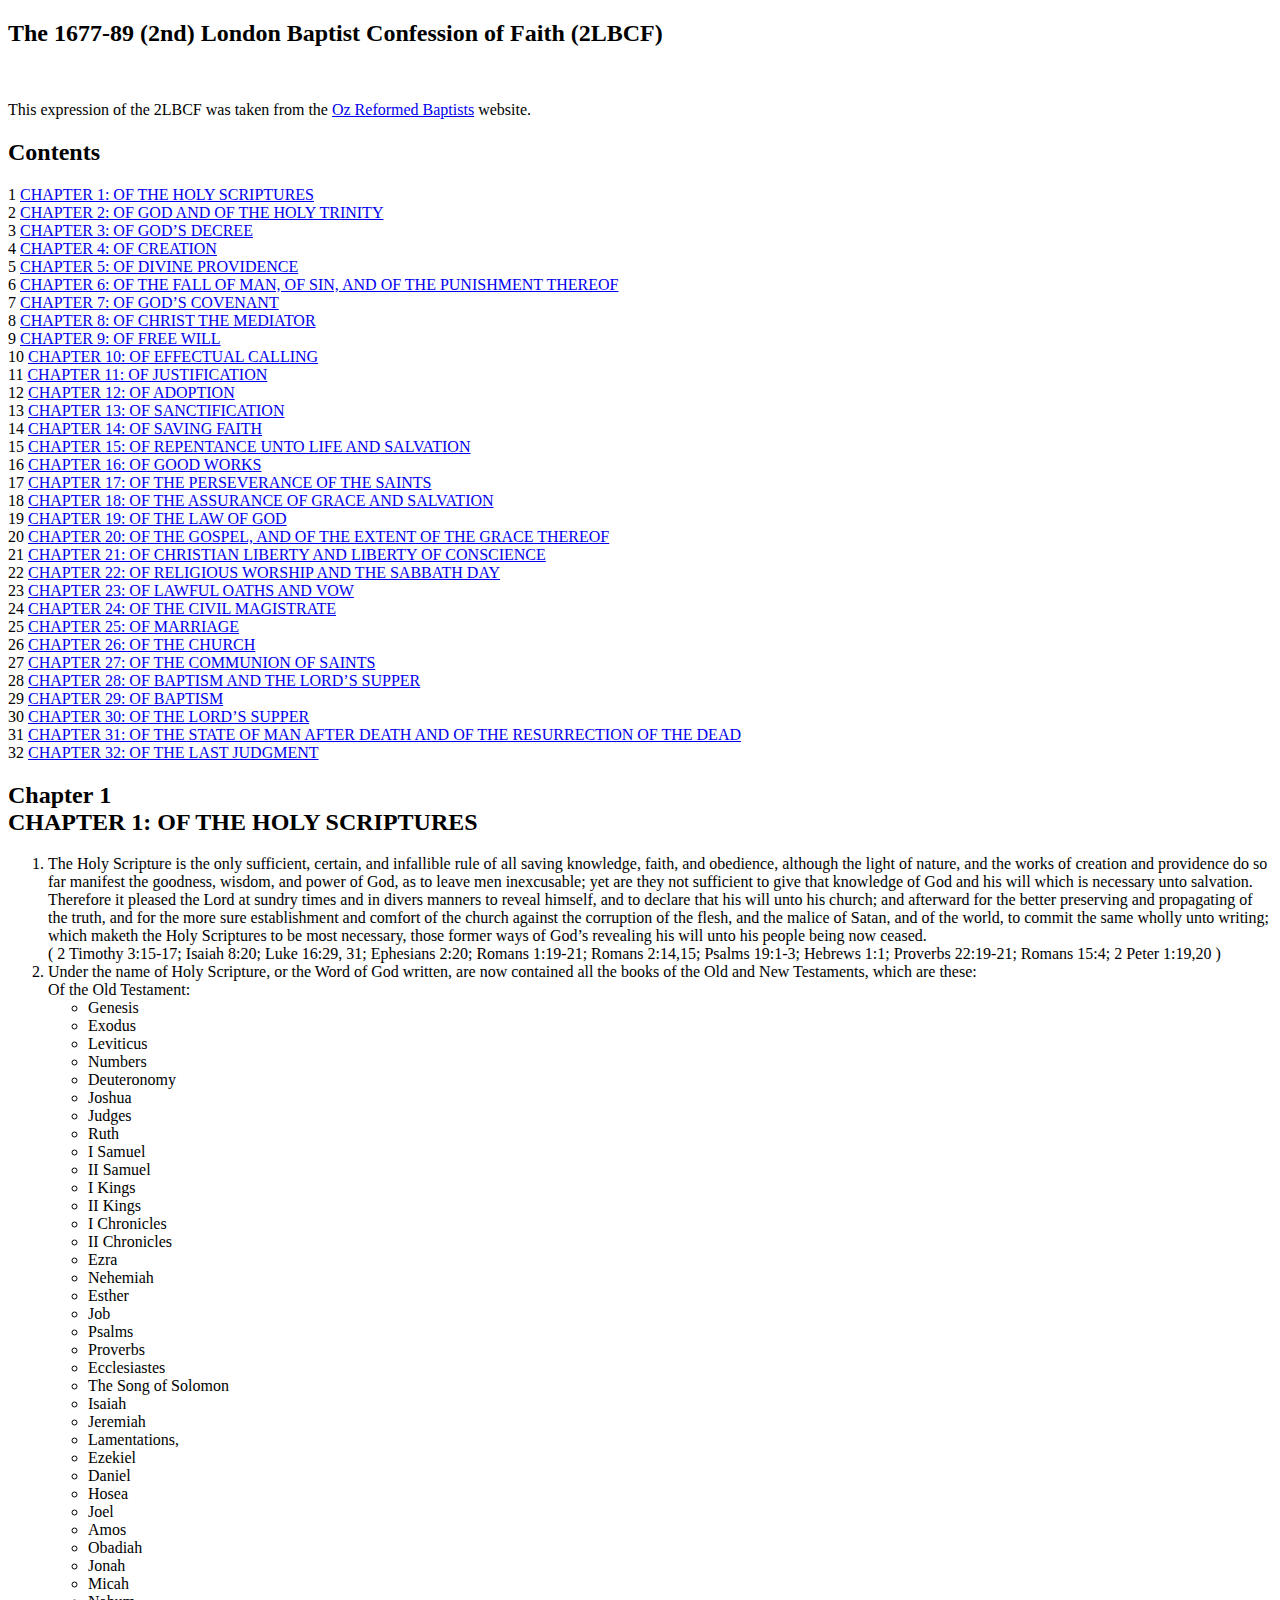
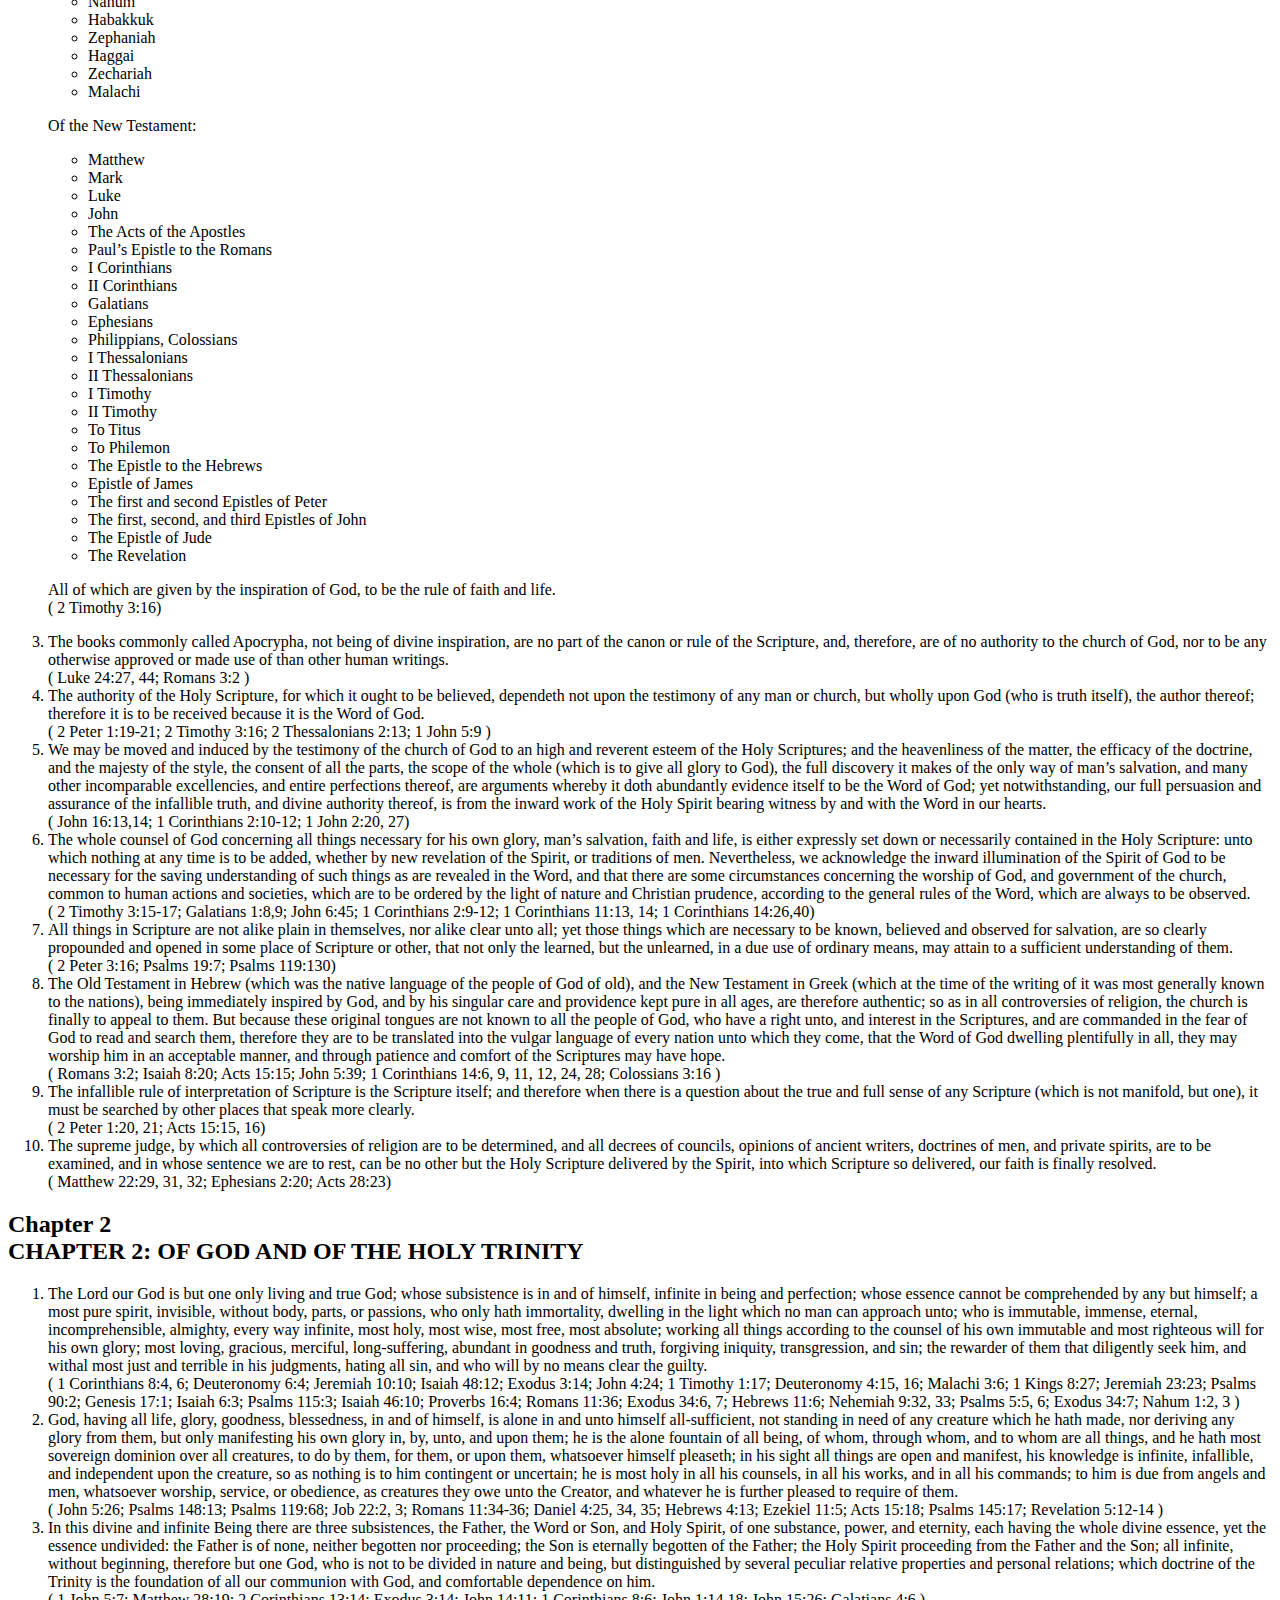
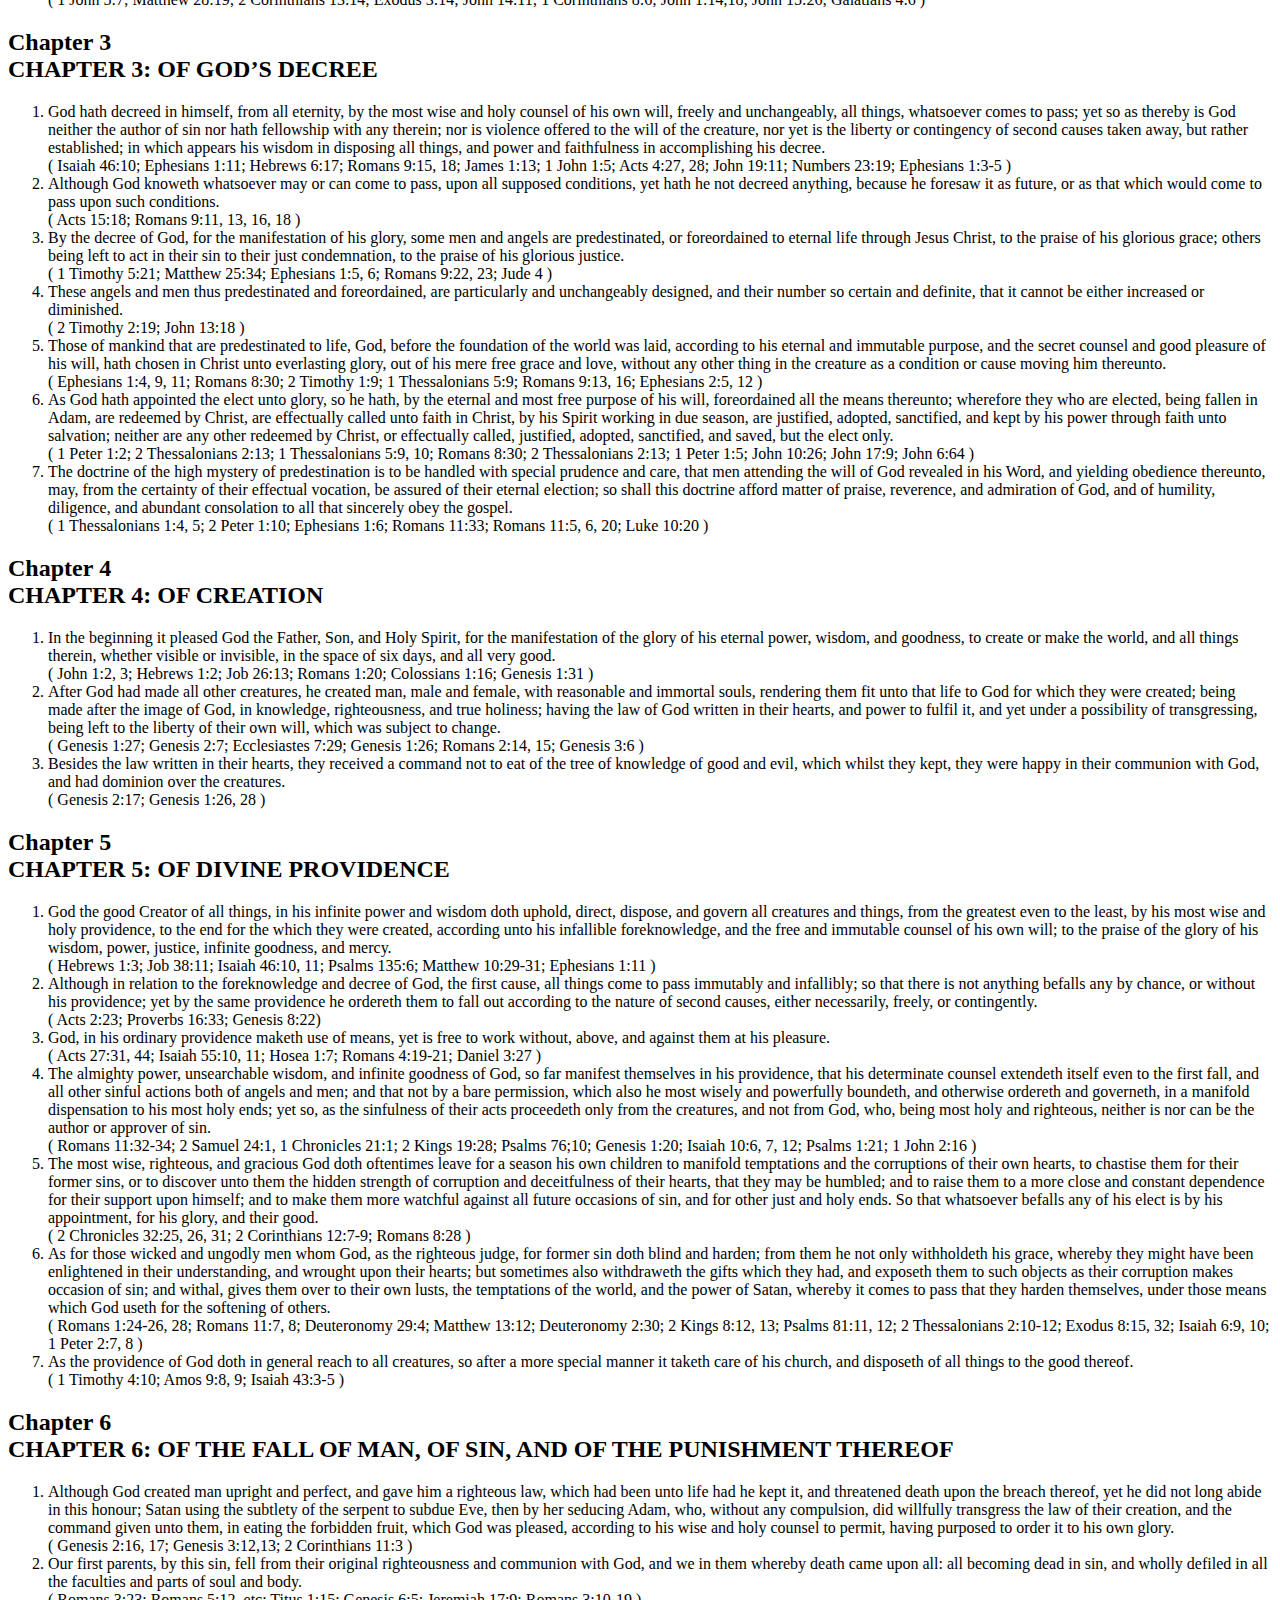
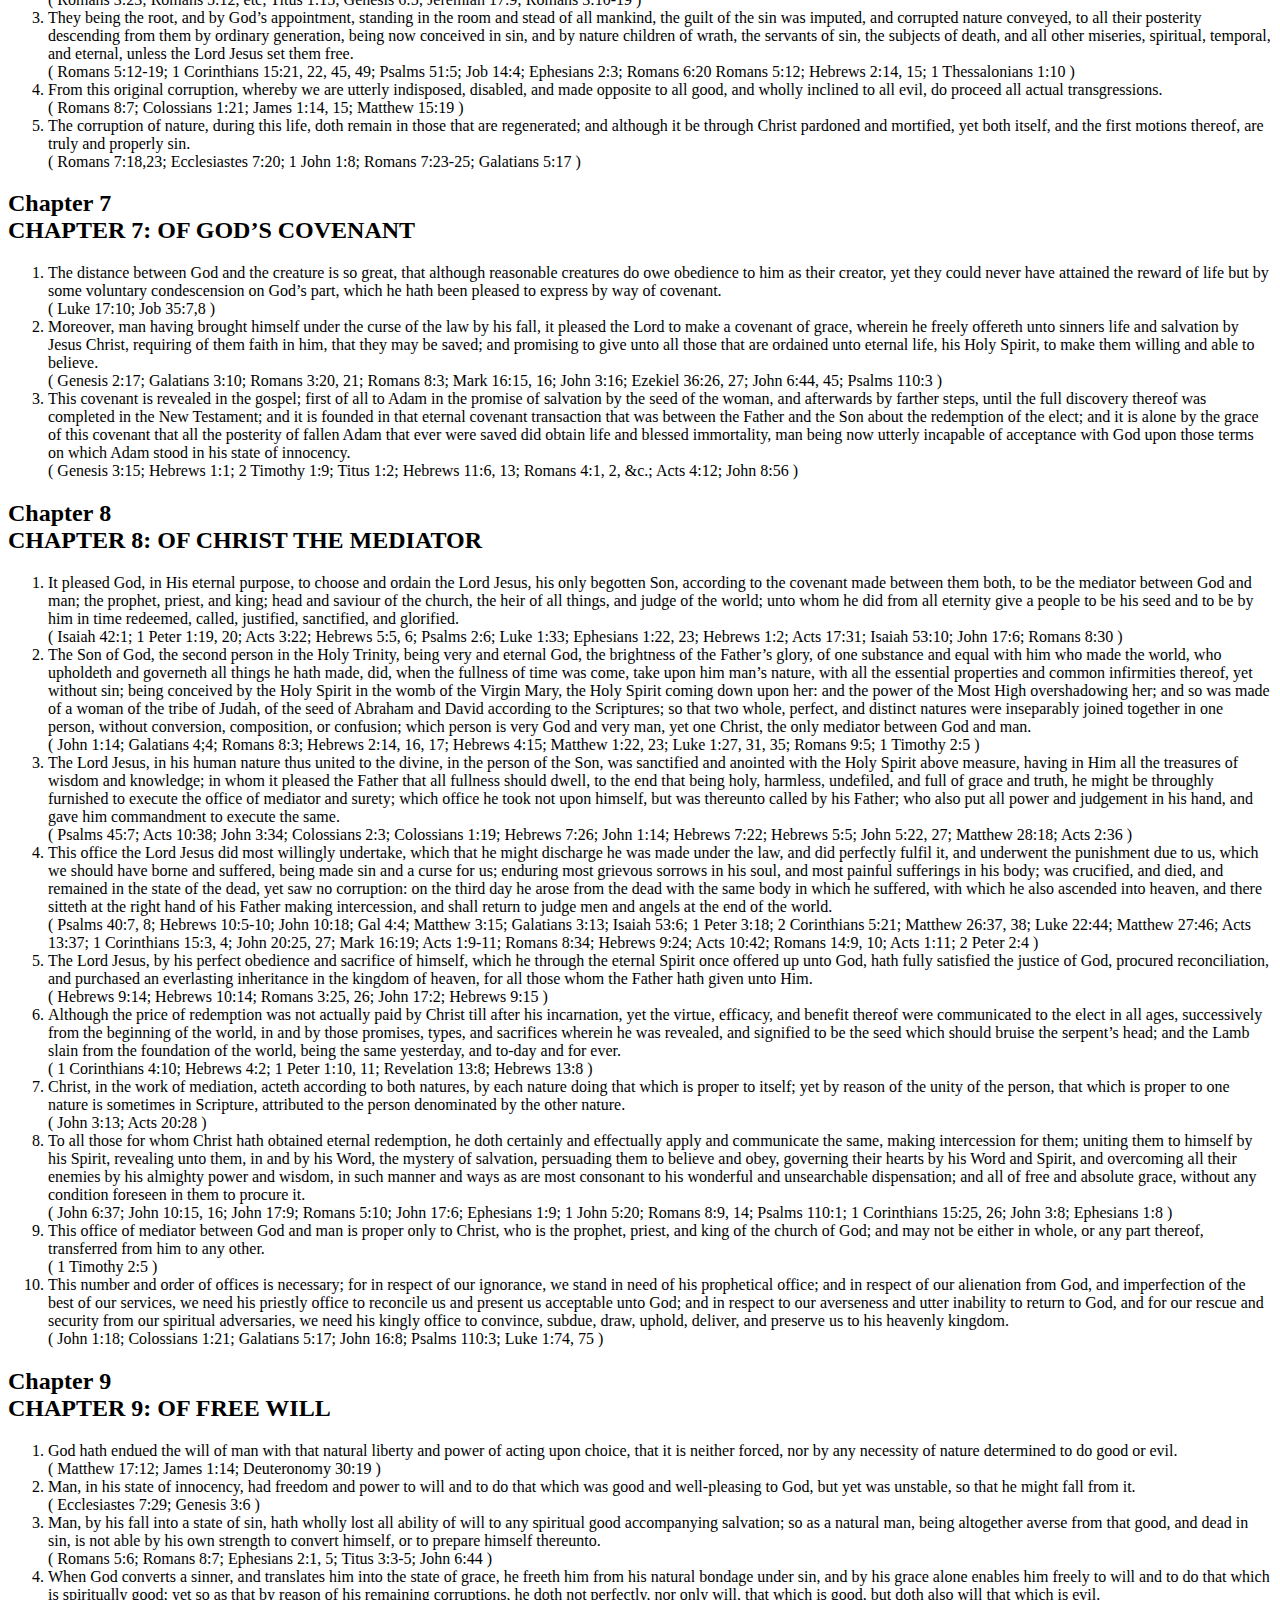
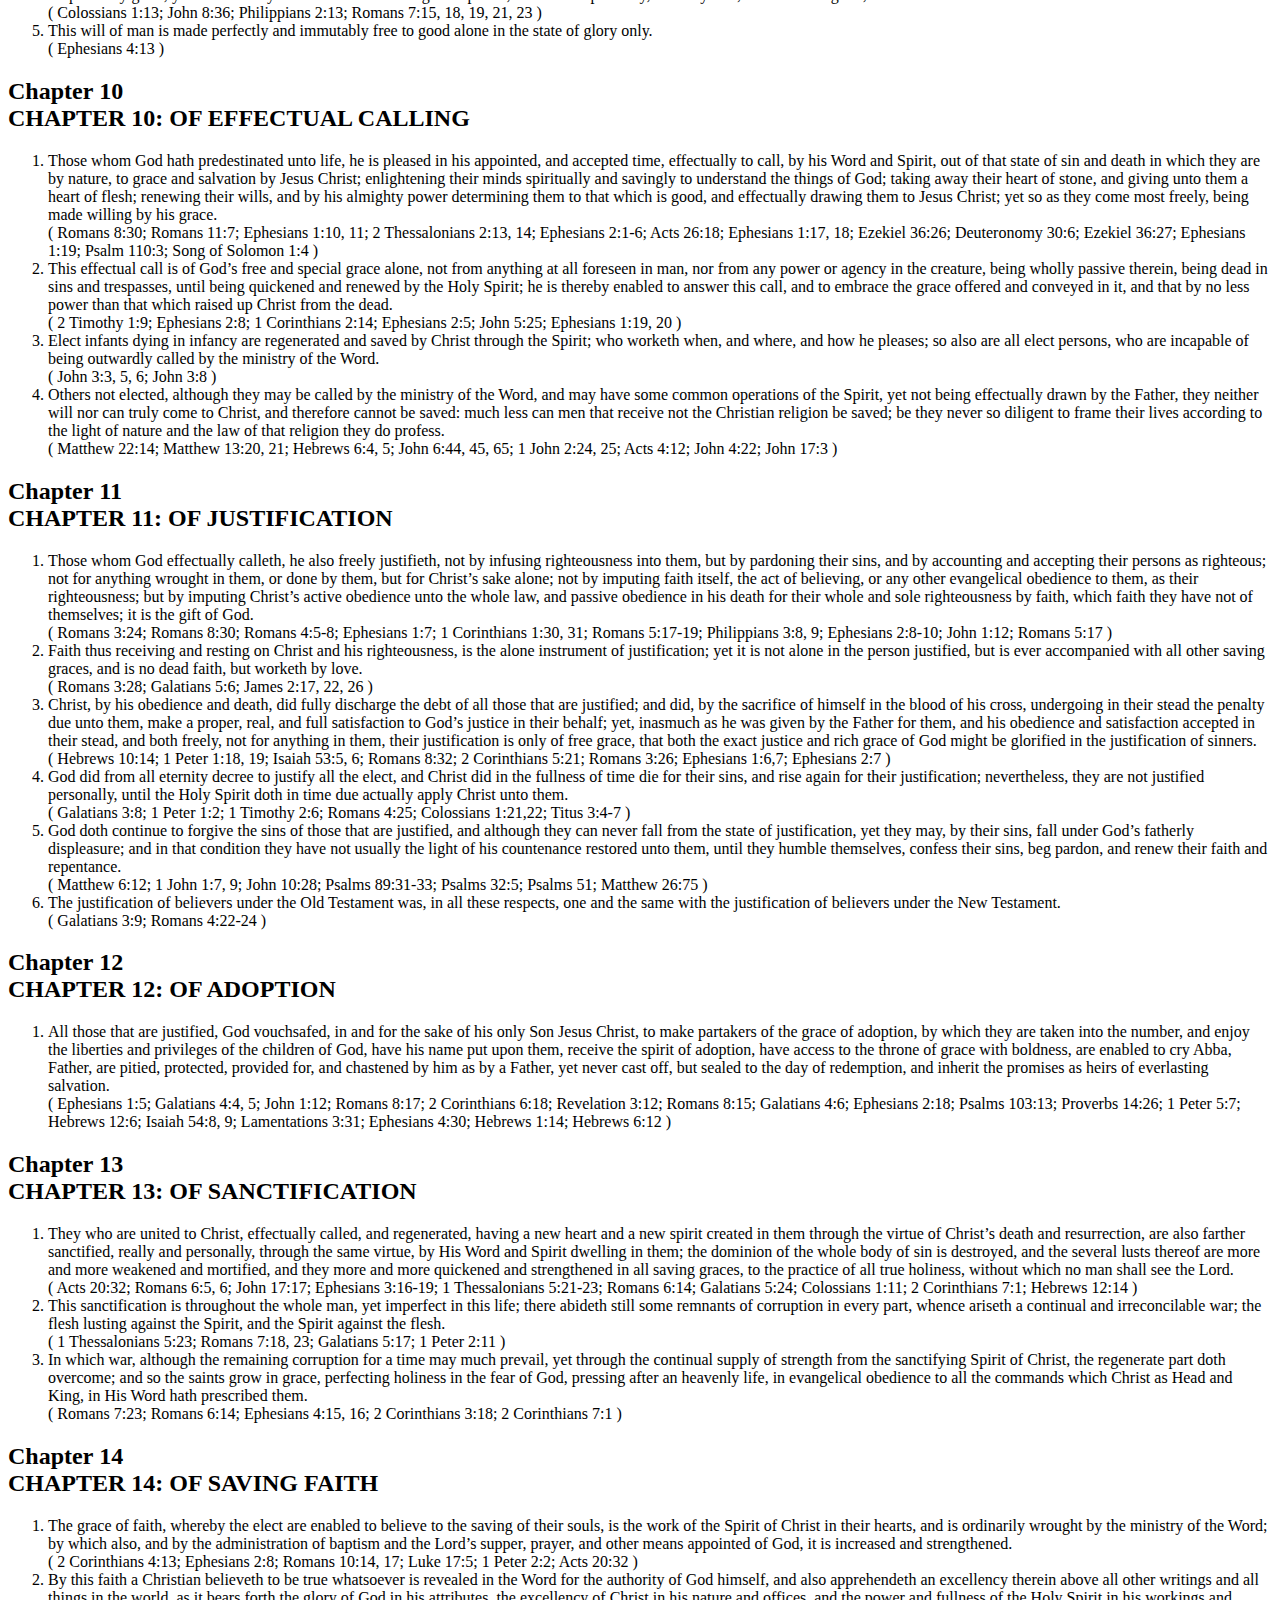
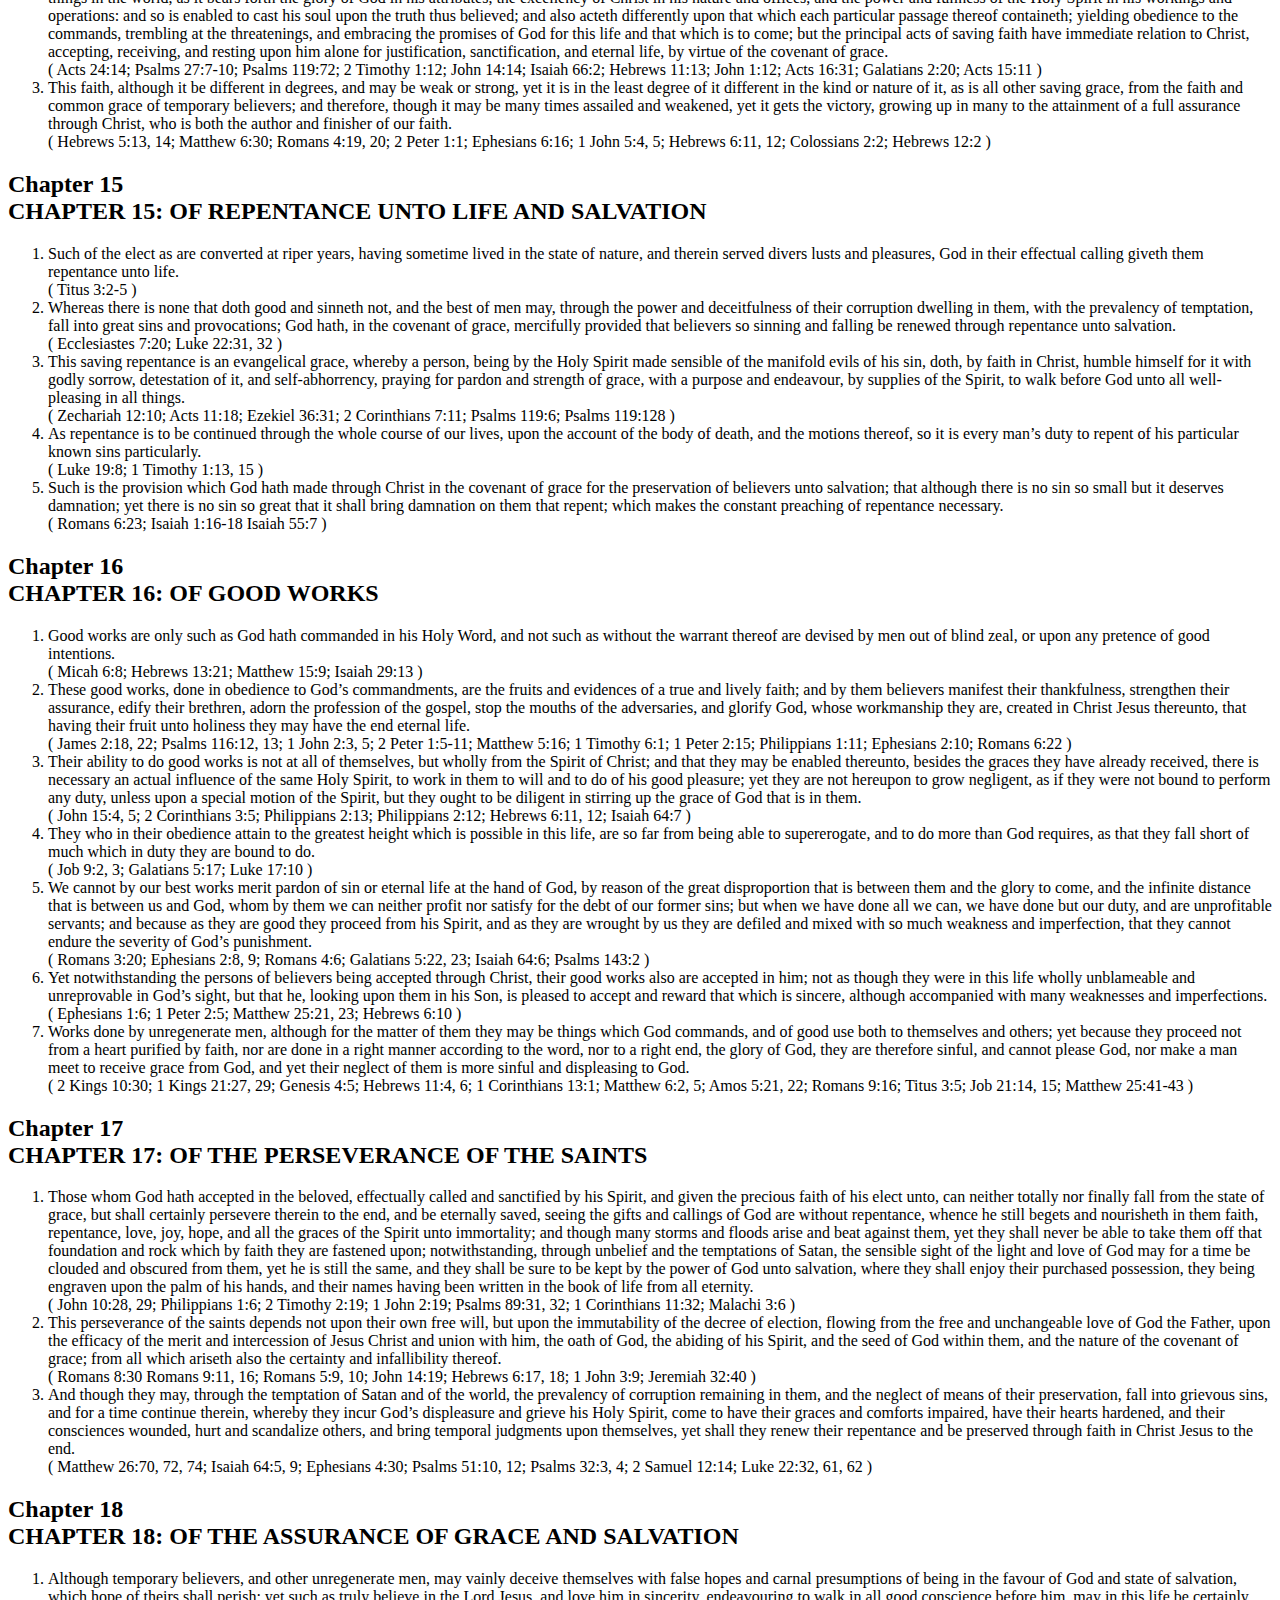
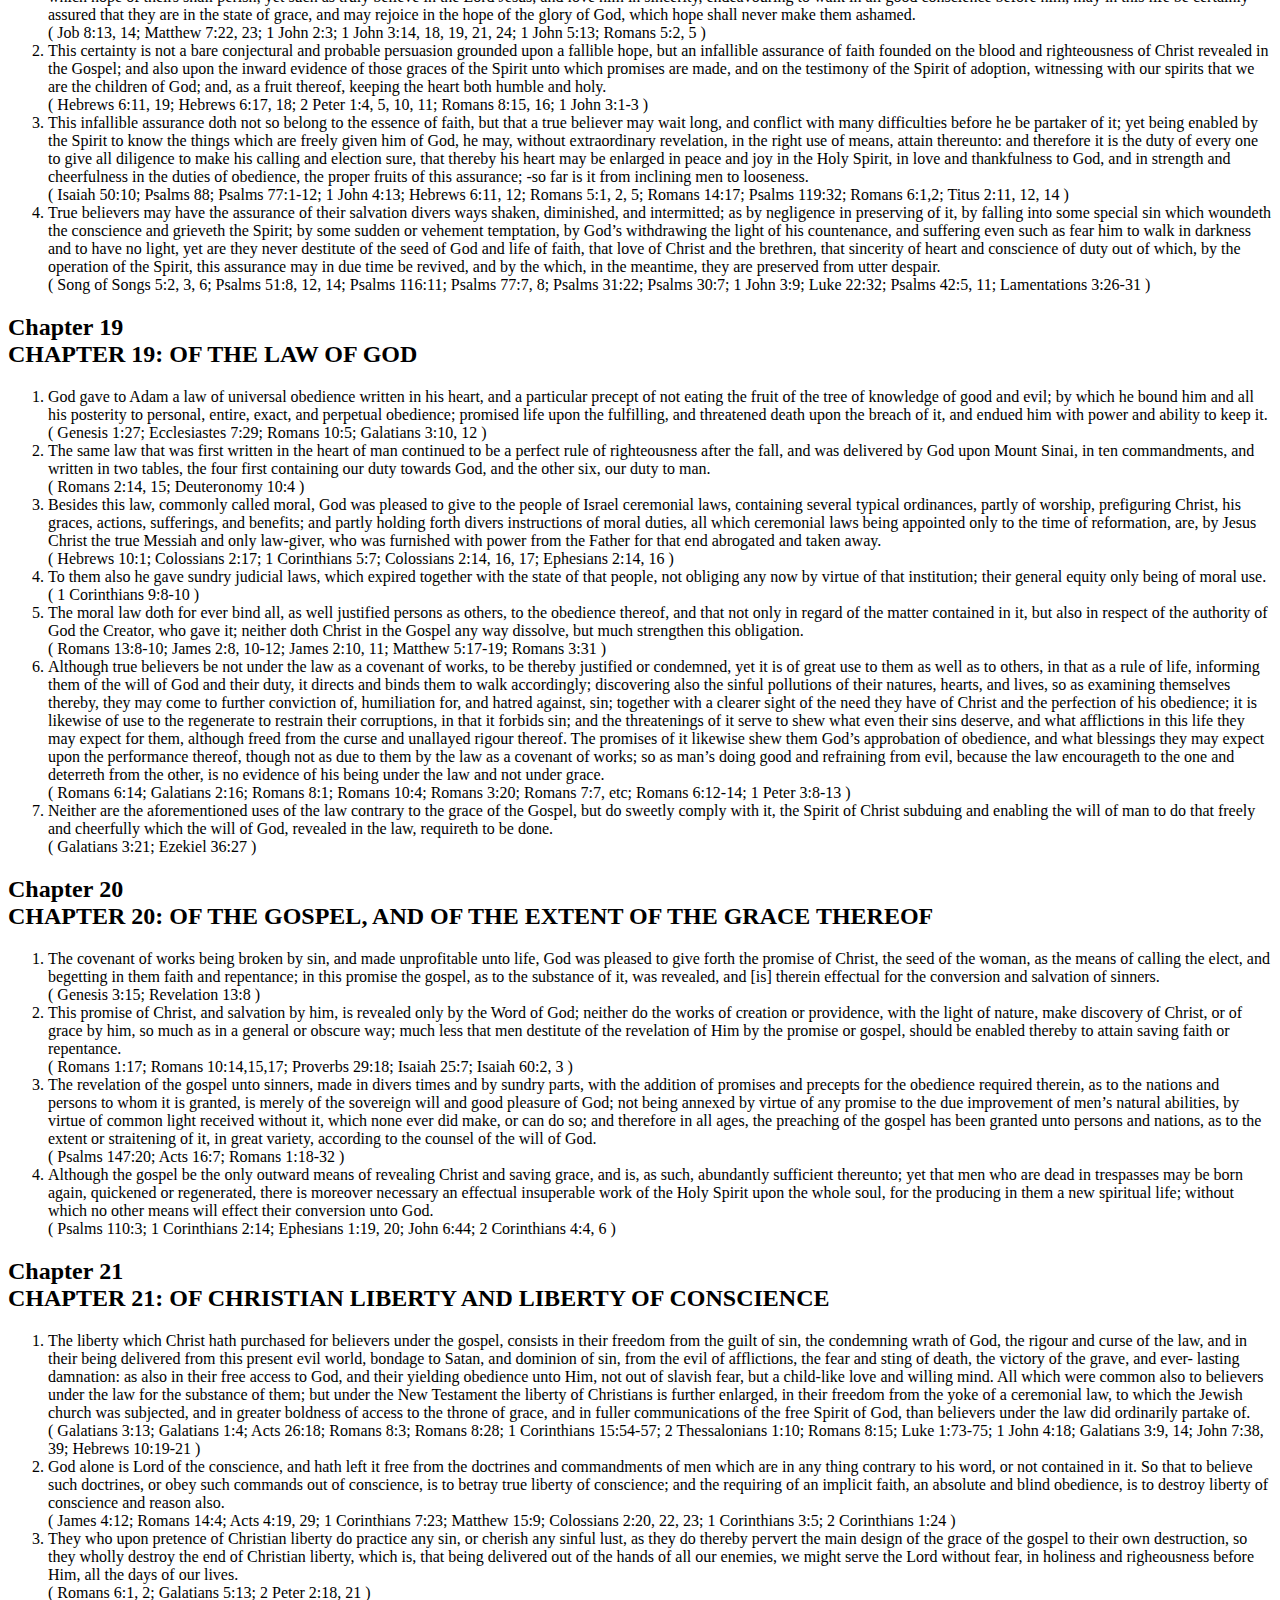
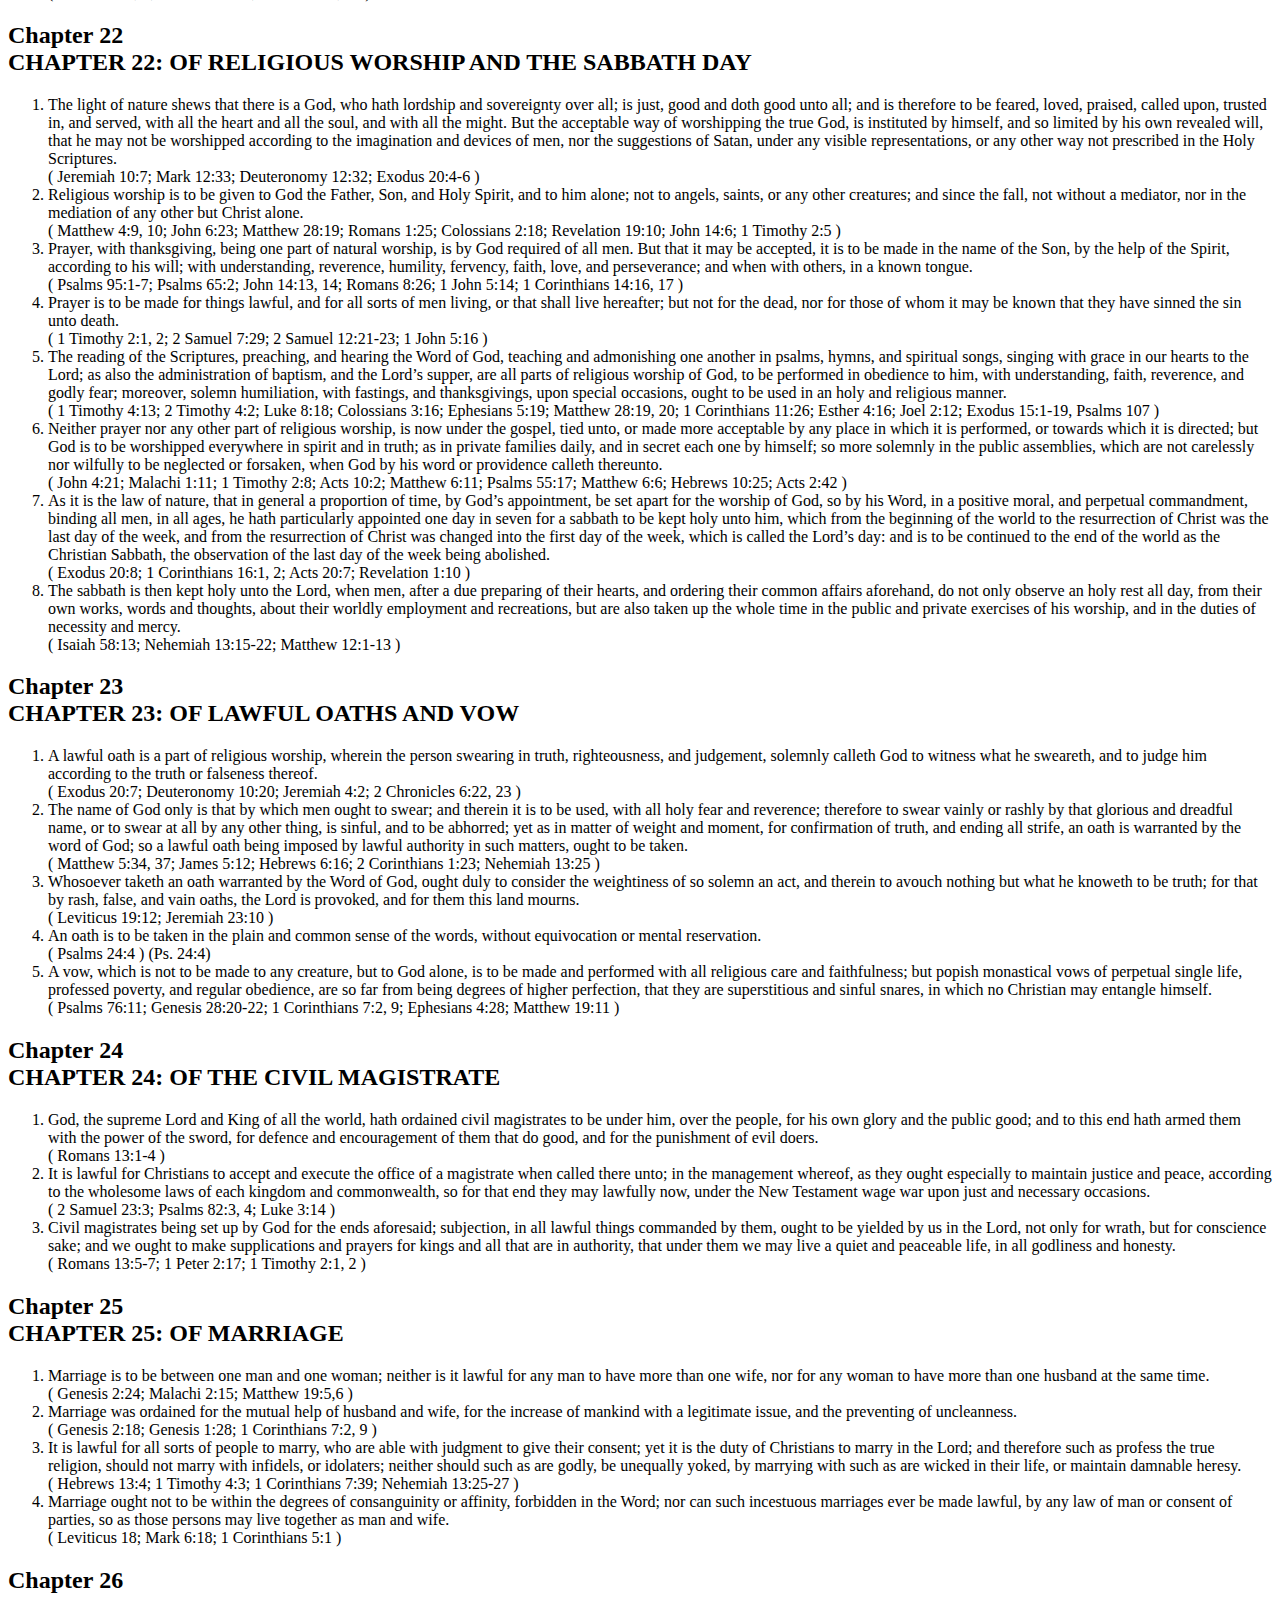
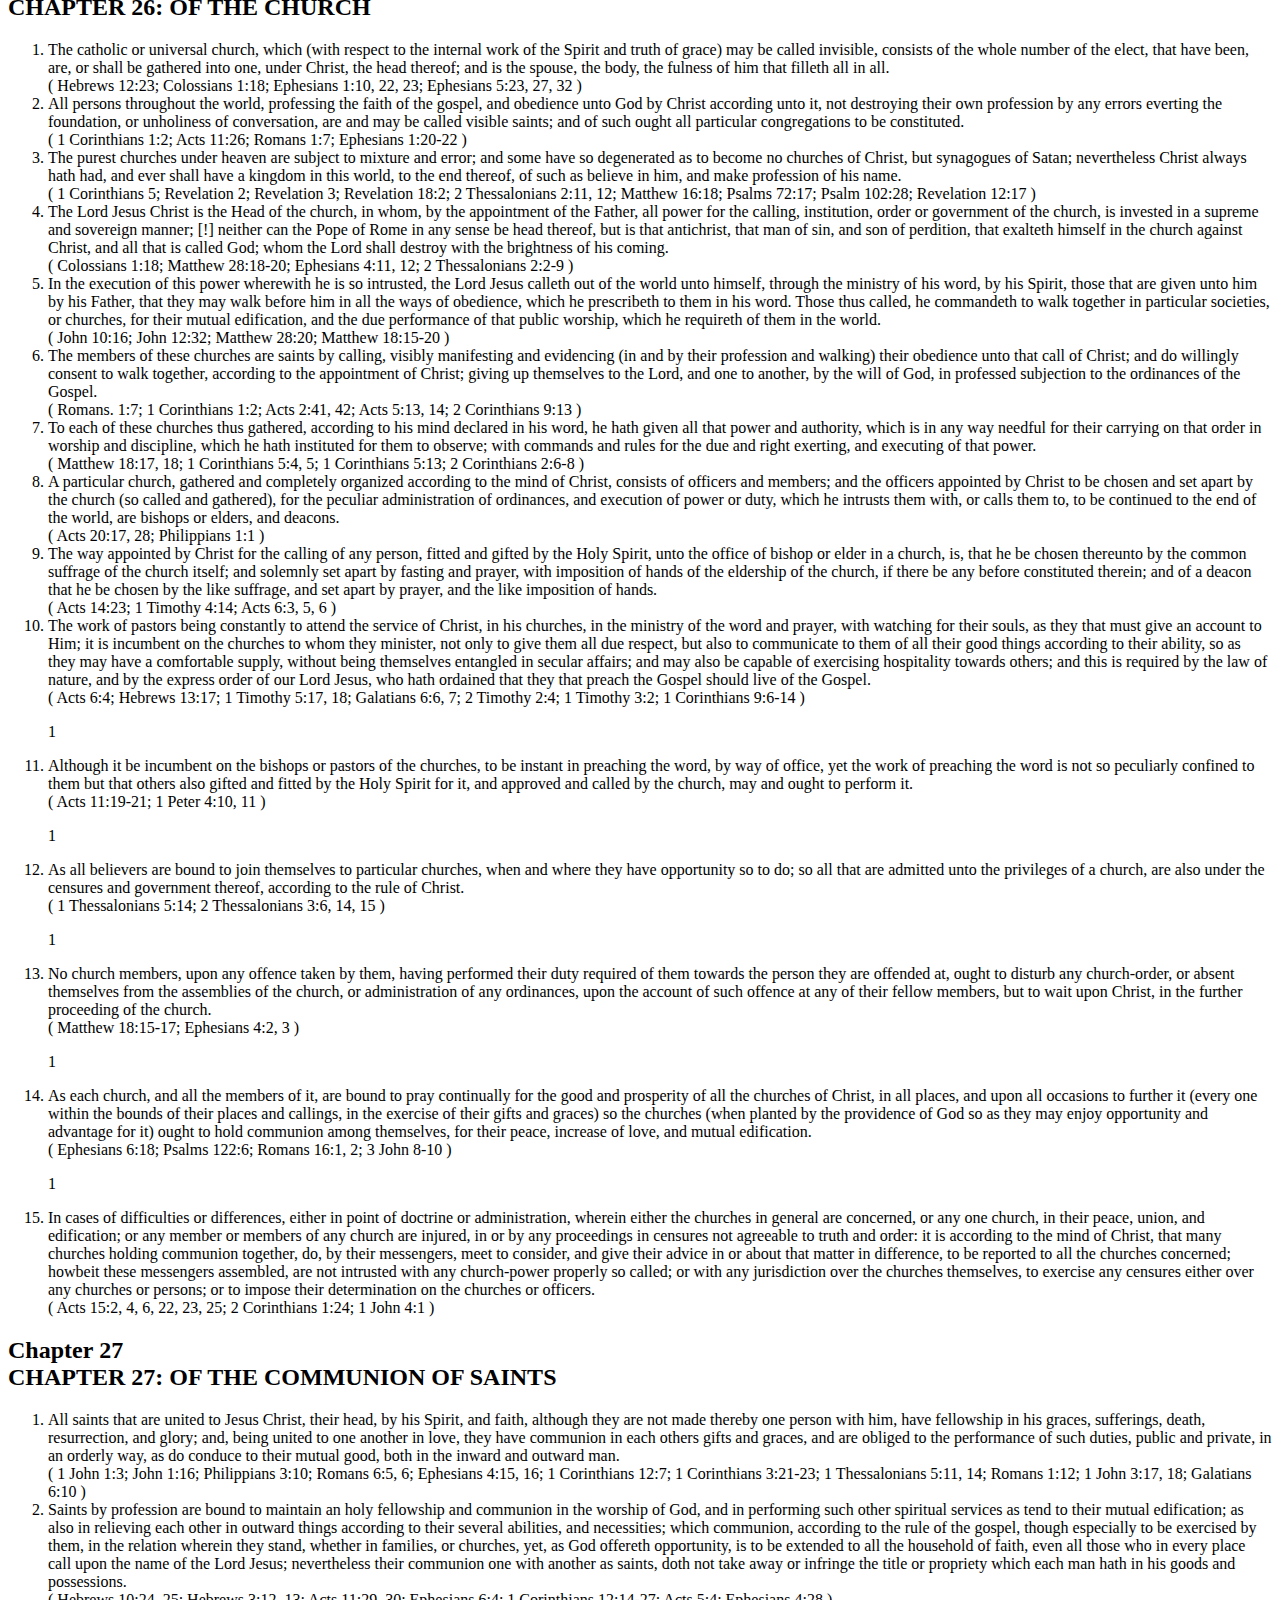
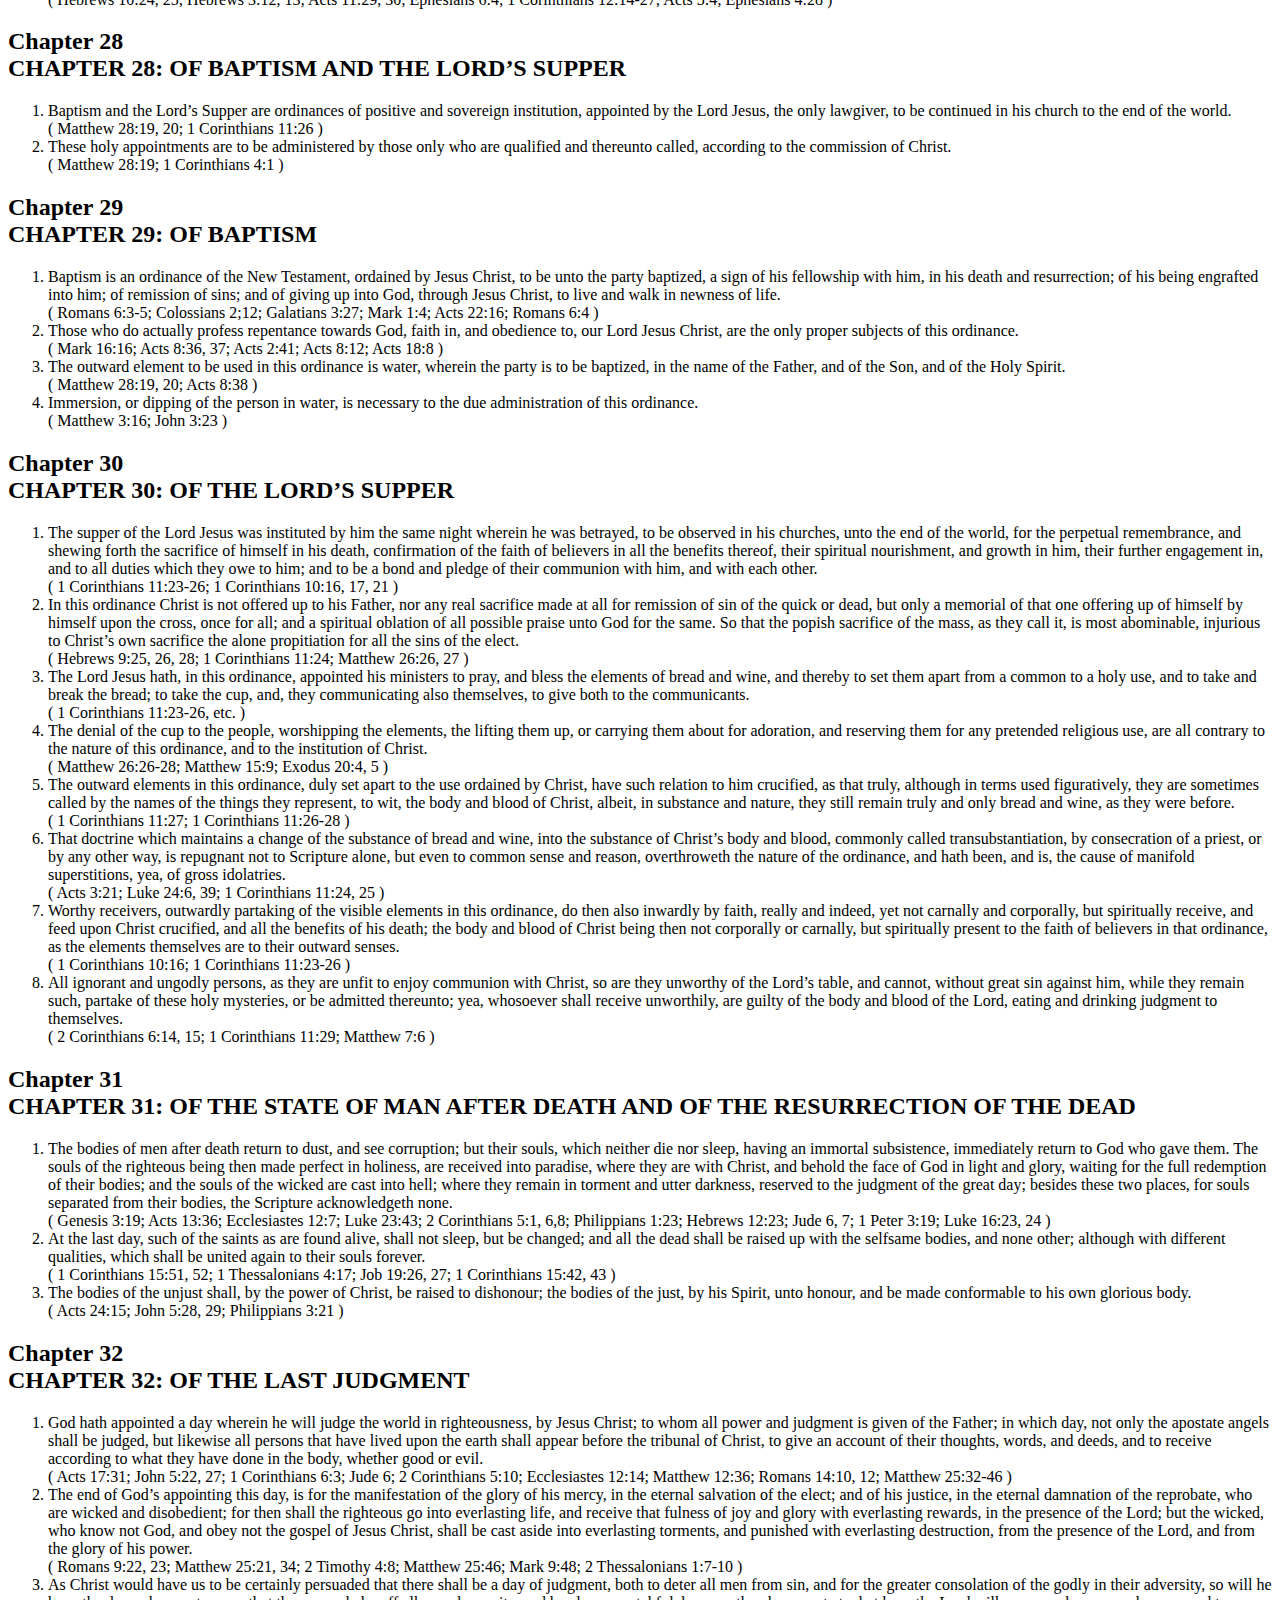
==== commit d98a7a85: "Remove date." ====
--- a/htlatex_lbcf.html
+++ b/htlatex_lbcf.html
@@ -7,7 +7,7 @@
 <meta name="originator" content="TeX4ht (http://www.tug.org/tex4ht/)"> 
 <!-- html --> 
 <meta name="src" content="lbcf.tex"> 
-<link rel="stylesheet" type="text/css" href="htlatex_lbcf.css"> 
+<link rel="stylesheet" type="text/css" href="lbcf.css"> 
 </head><body 
 >
    <div class="maketitle">
@@ -24,13 +24,12 @@
 <h2 class="titleHead">The 1677-89 (2nd) London Baptist Confession
 of Faith (2LBCF)</h2>
 <div class="author" ></div><br />
-<div class="date" ><span 
-class="cmr-12x-x-120">03/07/2021</span></div>
+<div class="date" ></div>
                                                                           
 
                                                                           
    </div>
-<!--l. 18--><p class="indent" >   This expression of the 2LBCF was taken from the <a 
+<!--l. 16--><p class="indent" >   This expression of the 2LBCF was taken from the <a 
 href="http://ozreformedbaptist.org/the-167789-lbcf/" >Oz Reformed Baptists</a>
 website.
                                                                           
@@ -225,7 +224,7 @@
            <li class="itemize">Zechariah
            </li>
            <li class="itemize">Malachi</li></ul>
-      <!--l. 70--><p class="noindent" >Of the New Testament:
+      <!--l. 68--><p class="noindent" >Of the New Testament:
            <ul class="itemize1">
            <li class="itemize">Matthew
            </li>
@@ -278,7 +277,7 @@
            <li class="itemize">The Epistle of Jude
            </li>
            <li class="itemize">The Revelation</li></ul>
-      <!--l. 96--><p class="noindent" >All of which are given by the inspiration of God, to be the rule of faith and
+      <!--l. 94--><p class="noindent" >All of which are given by the inspiration of God, to be the rule of faith and
       life.<br 
 class="newline" />( 2 Timothy 3:16)
       </li>
@@ -377,7 +376,7 @@
                                                                           
 
                                                                           
-<!--l. 116--><p class="indent" >
+<!--l. 114--><p class="indent" >
                                                                           
 
                                                                           
@@ -546,7 +545,7 @@
                                                                           
 
                                                                           
-<!--l. 157--><p class="indent" >
+<!--l. 155--><p class="indent" >
                                                                           
 
                                                                           
@@ -718,7 +717,7 @@
                                                                           
 
                                                                           
-<!--l. 202--><p class="indent" >
+<!--l. 200--><p class="indent" >
                                                                           
 
                                                                           
@@ -851,7 +850,7 @@
                                                                           
 
                                                                           
-<!--l. 227--><p class="indent" >
+<!--l. 225--><p class="indent" >
                                                                           
 
                                                                           
@@ -894,7 +893,7 @@
                                                                           
 
                                                                           
-<!--l. 242--><p class="indent" >
+<!--l. 240--><p class="indent" >
                                                                           
 
                                                                           
@@ -1033,7 +1032,7 @@
                                                                           
 
                                                                           
-<!--l. 279--><p class="indent" >
+<!--l. 277--><p class="indent" >
                                                                           
 
                                                                           
@@ -1074,7 +1073,7 @@
                                                                           
 
                                                                           
-<!--l. 290--><p class="indent" >
+<!--l. 288--><p class="indent" >
                                                                           
 
                                                                           
@@ -1122,7 +1121,7 @@
                                                                           
 
                                                                           
-<!--l. 301--><p class="indent" >
+<!--l. 299--><p class="indent" >
                                                                           
 
                                                                           
@@ -1171,7 +1170,7 @@
                                                                           
 
                                                                           
-<!--l. 316--><p class="indent" >
+<!--l. 314--><p class="indent" >
                                                                           
 
                                                                           
@@ -1541,7 +1540,7 @@
                                                                           
 
                                                                           
-<!--l. 403--><p class="indent" >
+<!--l. 401--><p class="indent" >
                                                                           
 
                                                                           
@@ -1681,7 +1680,7 @@
                                                                           
 
                                                                           
-<!--l. 440--><p class="indent" >
+<!--l. 438--><p class="indent" >
                                                                           
 
                                                                           
@@ -1716,7 +1715,7 @@
                                                                           
 
                                                                           
-<!--l. 451--><p class="indent" >
+<!--l. 449--><p class="indent" >
                                                                           
 
                                                                           
@@ -1754,7 +1753,7 @@
                                                                           
 
                                                                           
-<!--l. 464--><p class="indent" >
+<!--l. 462--><p class="indent" >
                                                                           
 
                                                                           
@@ -1868,7 +1867,7 @@
       ordained that they that preach the Gospel should live of the Gospel.<br 
 class="newline" />( Acts 6:4; Hebrews 13:17; 1 Timothy 5:17, 18; Galatians 6:6, 7; 2
       Timothy 2:4; 1 Timothy 3:2; 1 Corinthians 9:6-14 )
-      <!--l. 488--><p class="noindent" >1
+      <!--l. 486--><p class="noindent" >1
       </li>
       <li 
   class="enumerate" id="x1-27022x11">Although it be incumbent on the bishops or pastors of the churches,
@@ -1877,7 +1876,7 @@
       also gifted and fitted by the Holy Spirit for it, and approved and called
       by the church, may and ought to perform it.<br 
 class="newline" />( Acts 11:19-21; 1 Peter 4:10, 11 )
-      <!--l. 491--><p class="noindent" >1
+      <!--l. 489--><p class="noindent" >1
       </li>
       <li 
   class="enumerate" id="x1-27024x12">As all believers are bound to join themselves to particular churches,
@@ -1885,7 +1884,7 @@
       admitted unto the privileges of a church, are also under the censures
       and government thereof, according to the rule of Christ.<br 
 class="newline" />( 1 Thessalonians 5:14; 2 Thessalonians 3:6, 14, 15 )
-      <!--l. 494--><p class="noindent" >1
+      <!--l. 492--><p class="noindent" >1
       </li>
       <li 
   class="enumerate" id="x1-27026x13">No church members, upon any offence taken by them, having performed
@@ -1898,7 +1897,7 @@
       account of such offence at any of their fellow members, but to wait
       upon Christ, in the further proceeding of the church.<br 
 class="newline" />( Matthew 18:15-17; Ephesians 4:2, 3 )
-      <!--l. 497--><p class="noindent" >1
+      <!--l. 495--><p class="noindent" >1
       </li>
       <li 
   class="enumerate" id="x1-27028x14">As each church, and all the members of it, are bound to pray continually
@@ -1909,7 +1908,7 @@
       opportunity and advantage for it) ought to hold communion among
       themselves, for their peace, increase of love, and mutual edification.<br 
 class="newline" />( Ephesians 6:18; Psalms 122:6; Romans 16:1, 2; 3 John 8-10 )
-      <!--l. 500--><p class="noindent" >1
+      <!--l. 498--><p class="noindent" >1
       </li>
       <li 
   class="enumerate" id="x1-27030x15">In  cases  of  difficulties  or  differences,  either  in  point  of  doctrine  or
@@ -1961,7 +1960,7 @@
                                                                           
 
                                                                           
-<!--l. 513--><p class="indent" >
+<!--l. 511--><p class="indent" >
                                                                           
 
                                                                           
@@ -1981,7 +1980,7 @@
                                                                           
 
                                                                           
-<!--l. 522--><p class="indent" >
+<!--l. 520--><p class="indent" >
                                                                           
 
                                                                           
@@ -2016,7 +2015,7 @@
                                                                           
 
                                                                           
-<!--l. 535--><p class="indent" >
+<!--l. 533--><p class="indent" >
                                                                           
 
                                                                           
@@ -2136,7 +2135,7 @@
                                                                           
 
                                                                           
-<!--l. 567--><p class="indent" >
+<!--l. 565--><p class="indent" >
                                                                           
 
                                                                           
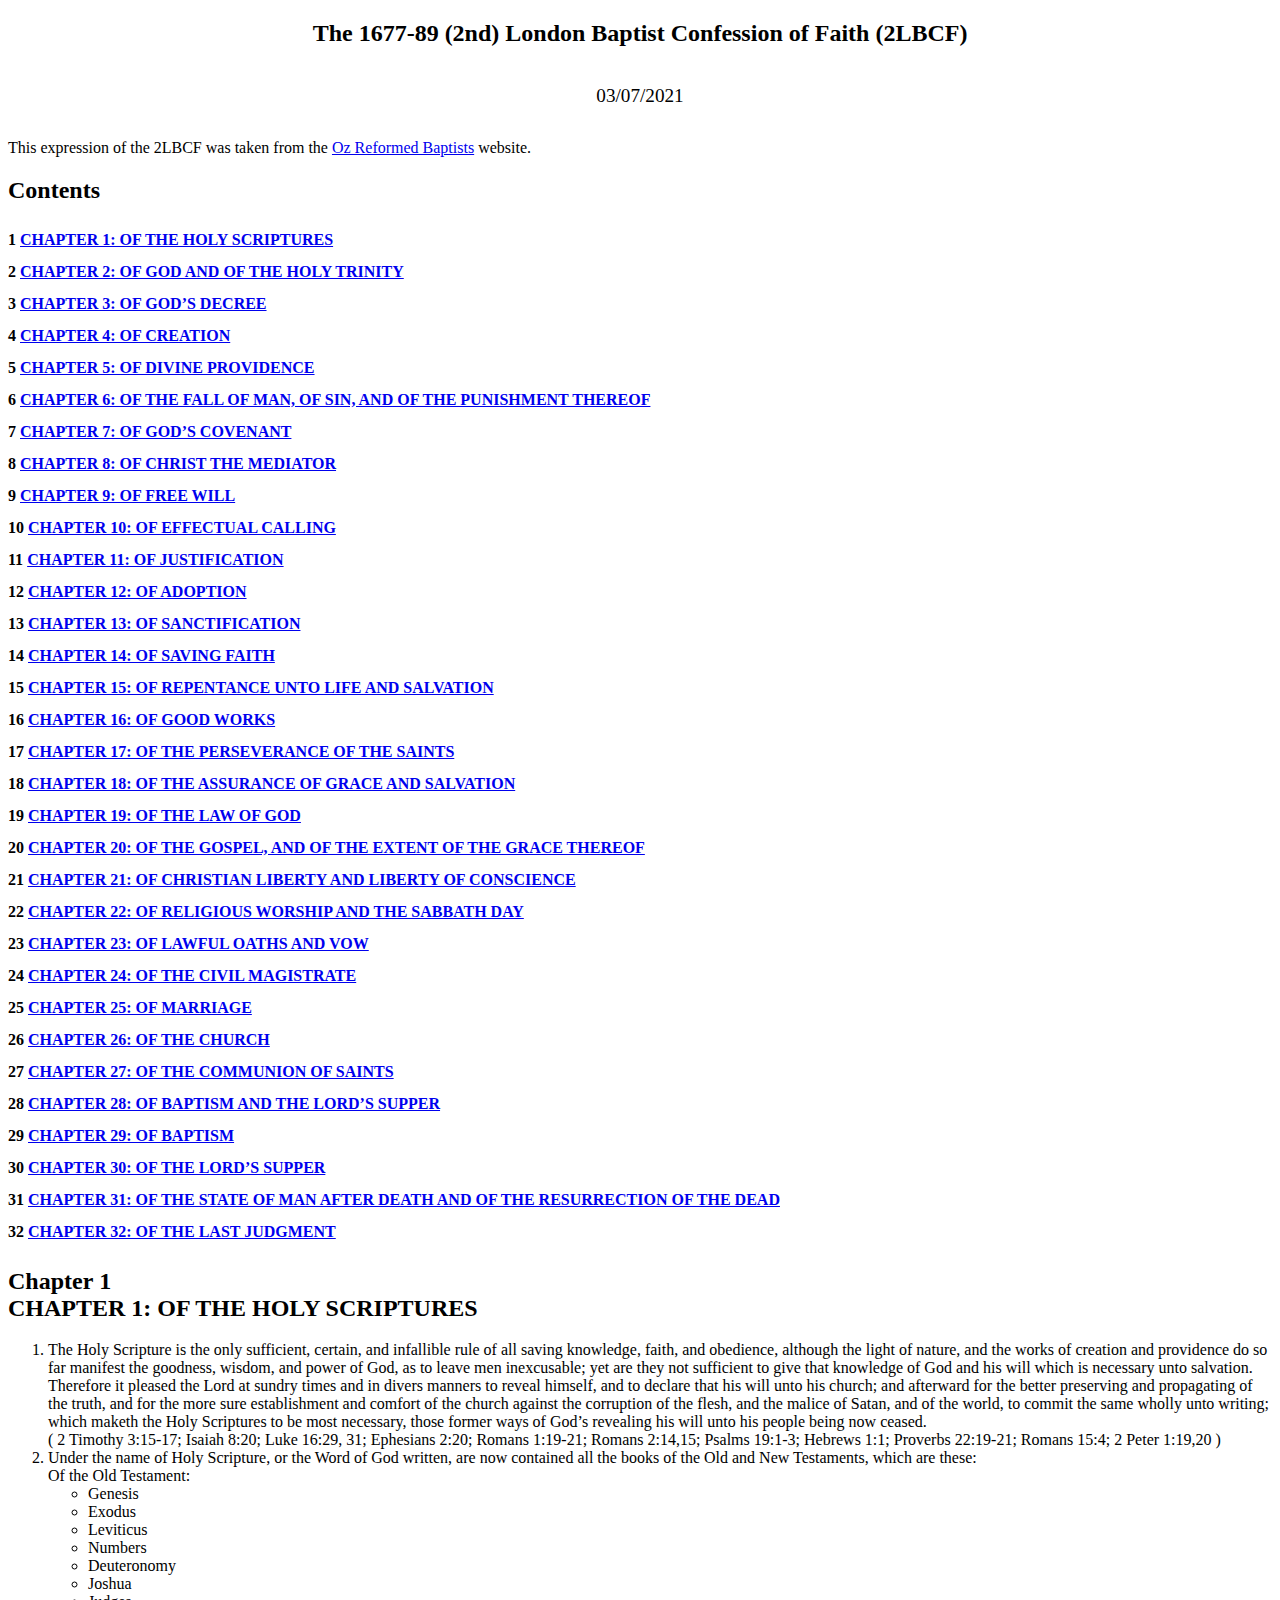
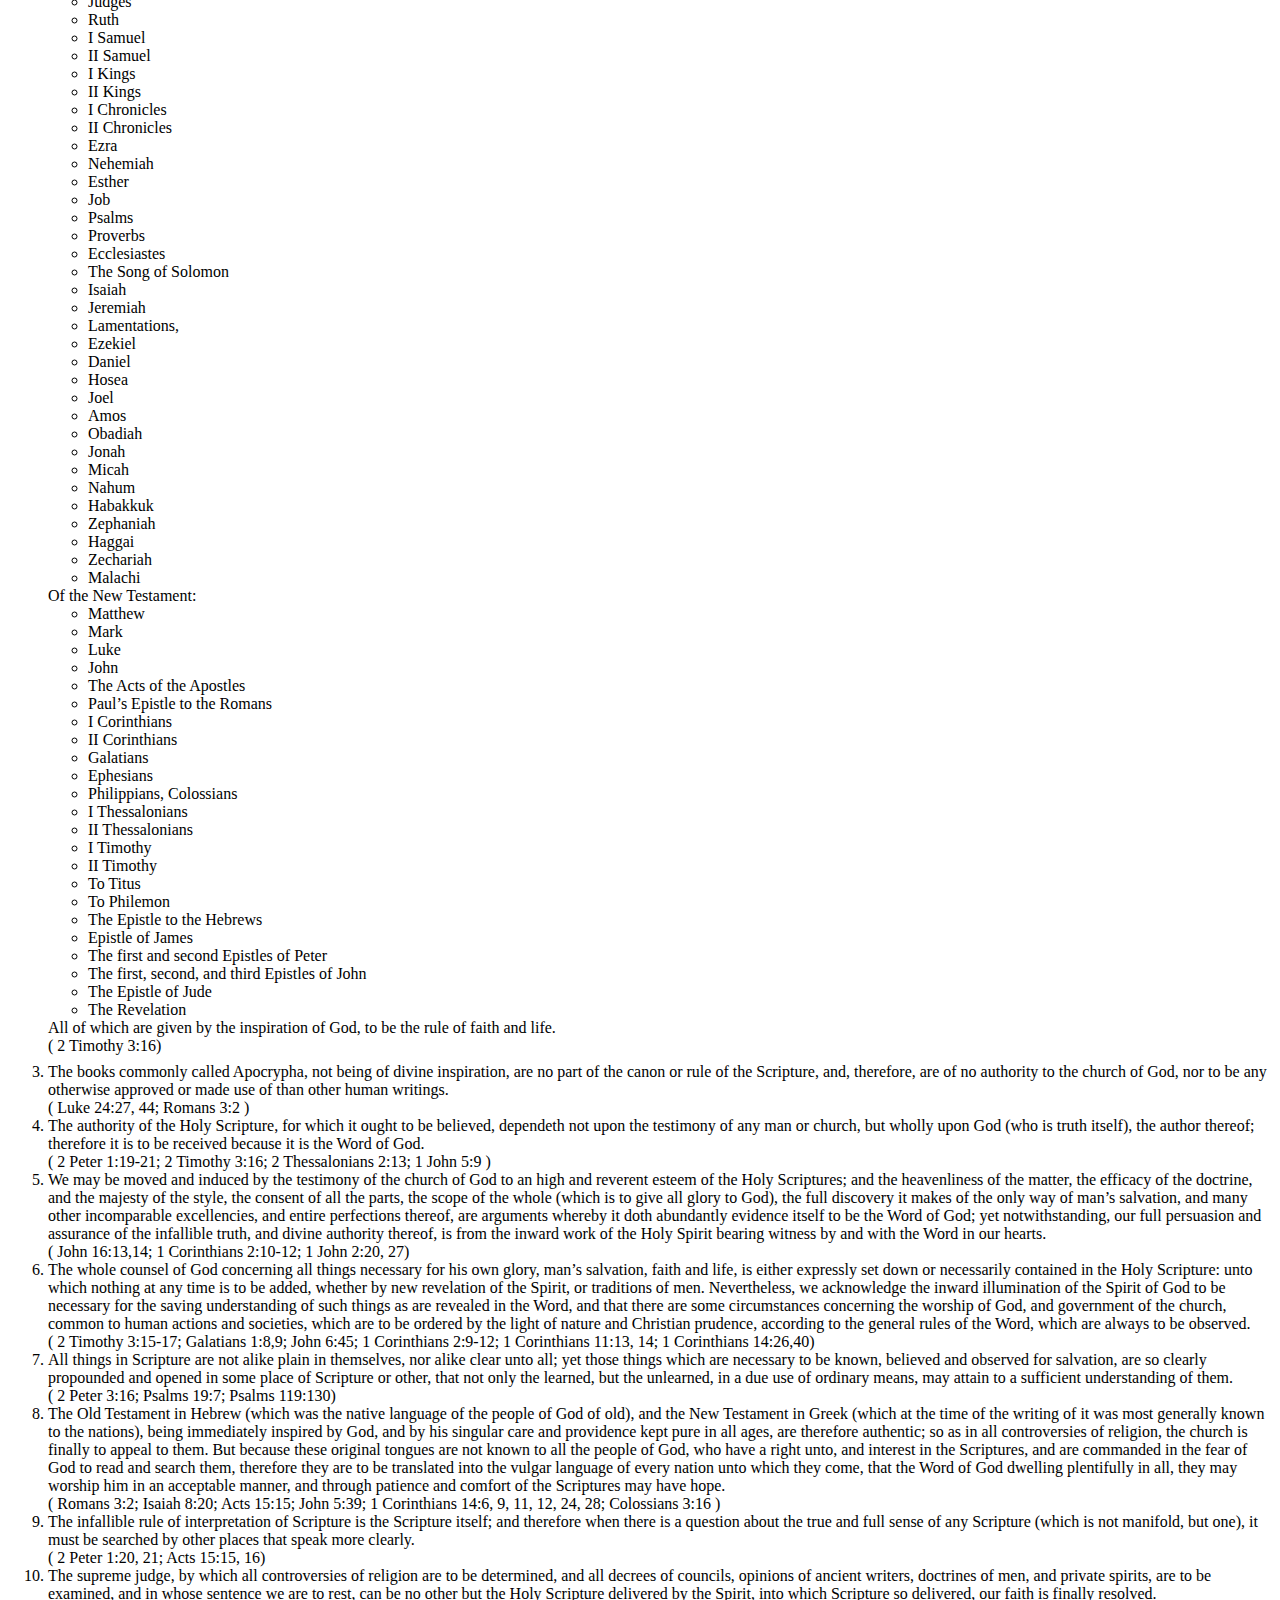
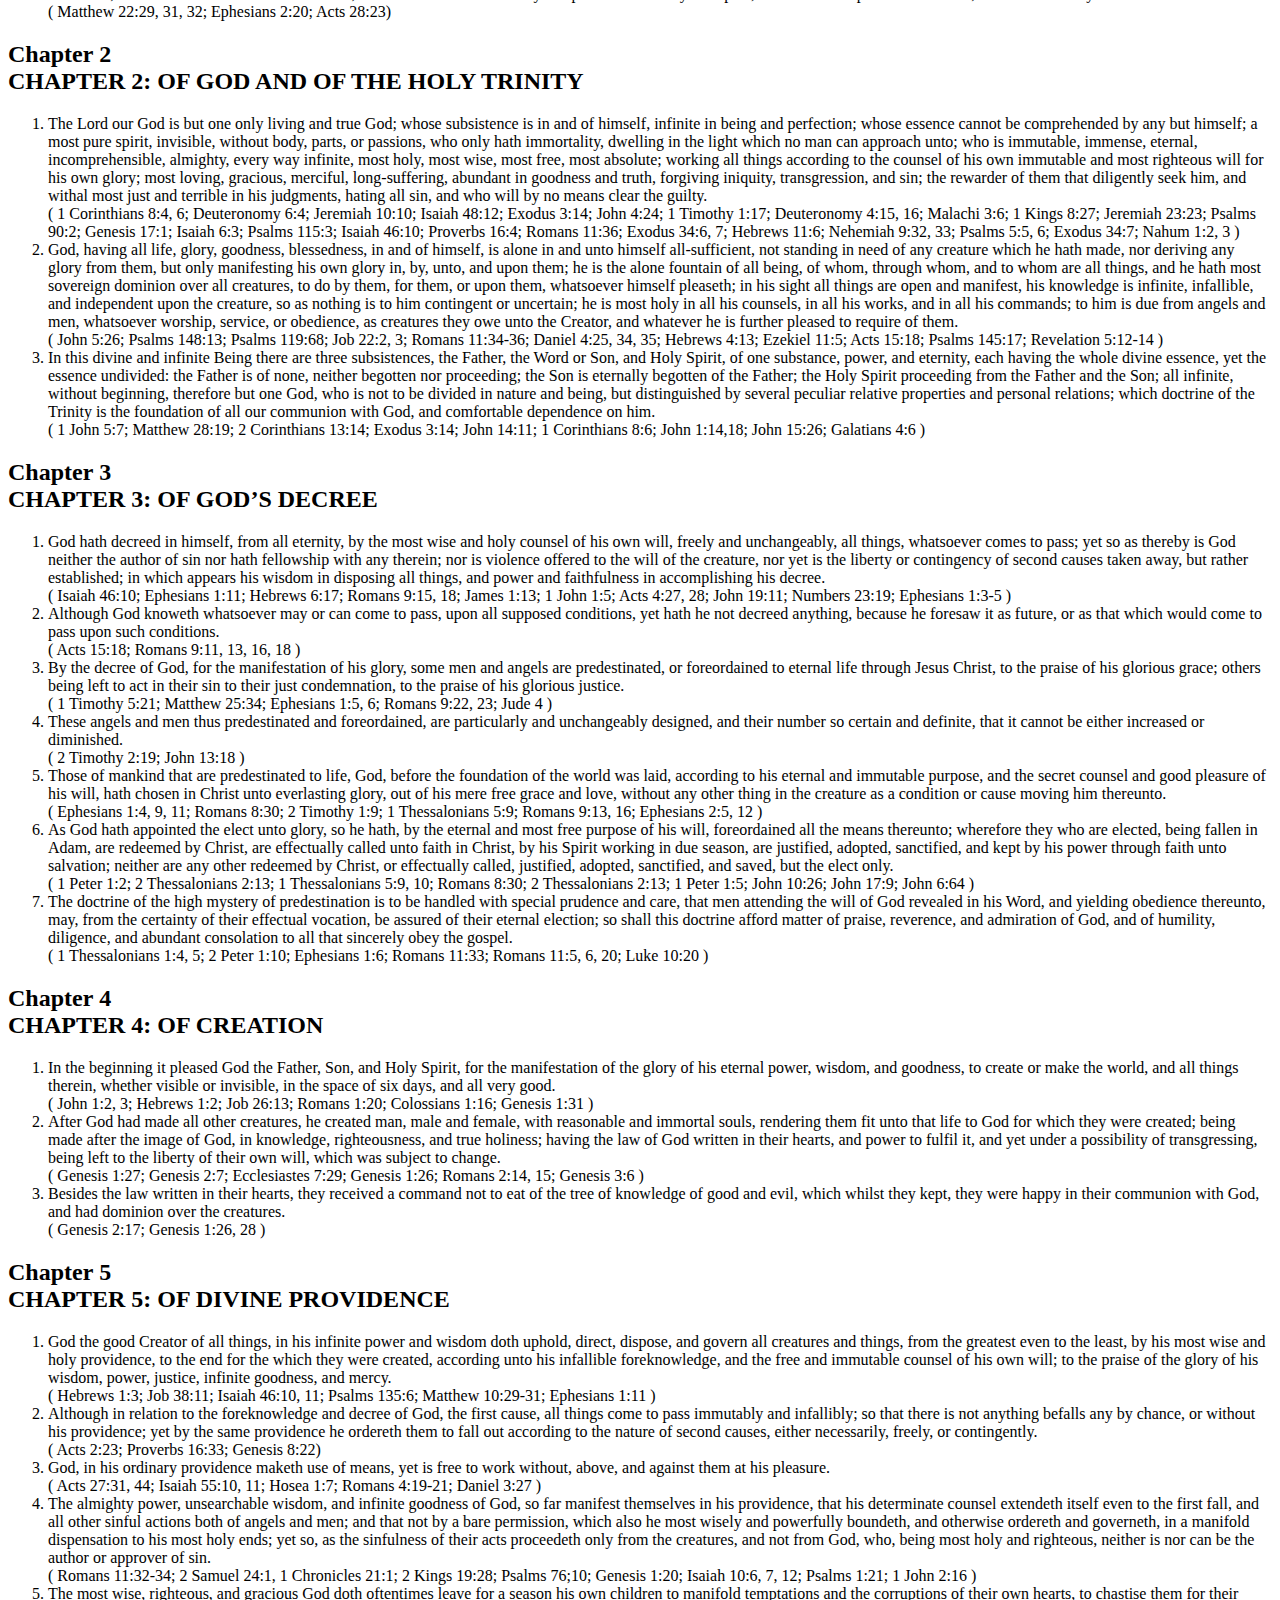
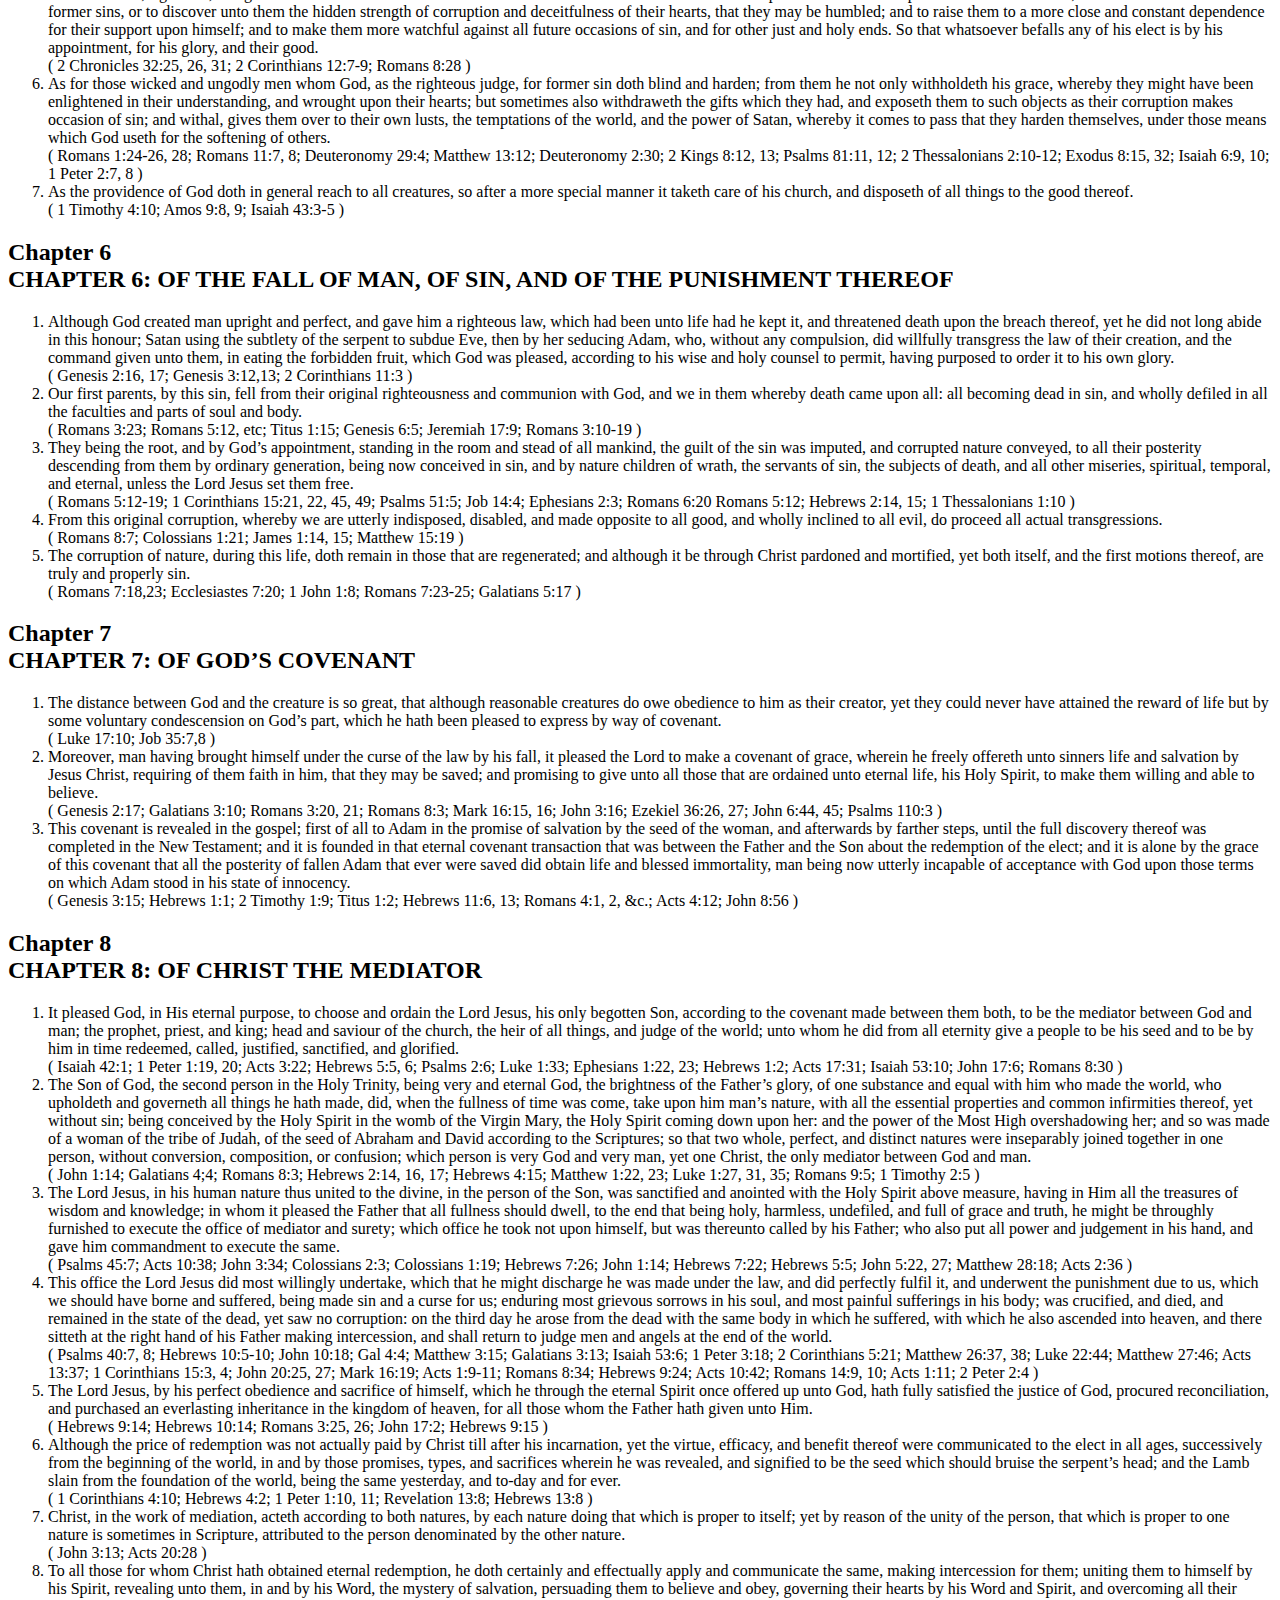
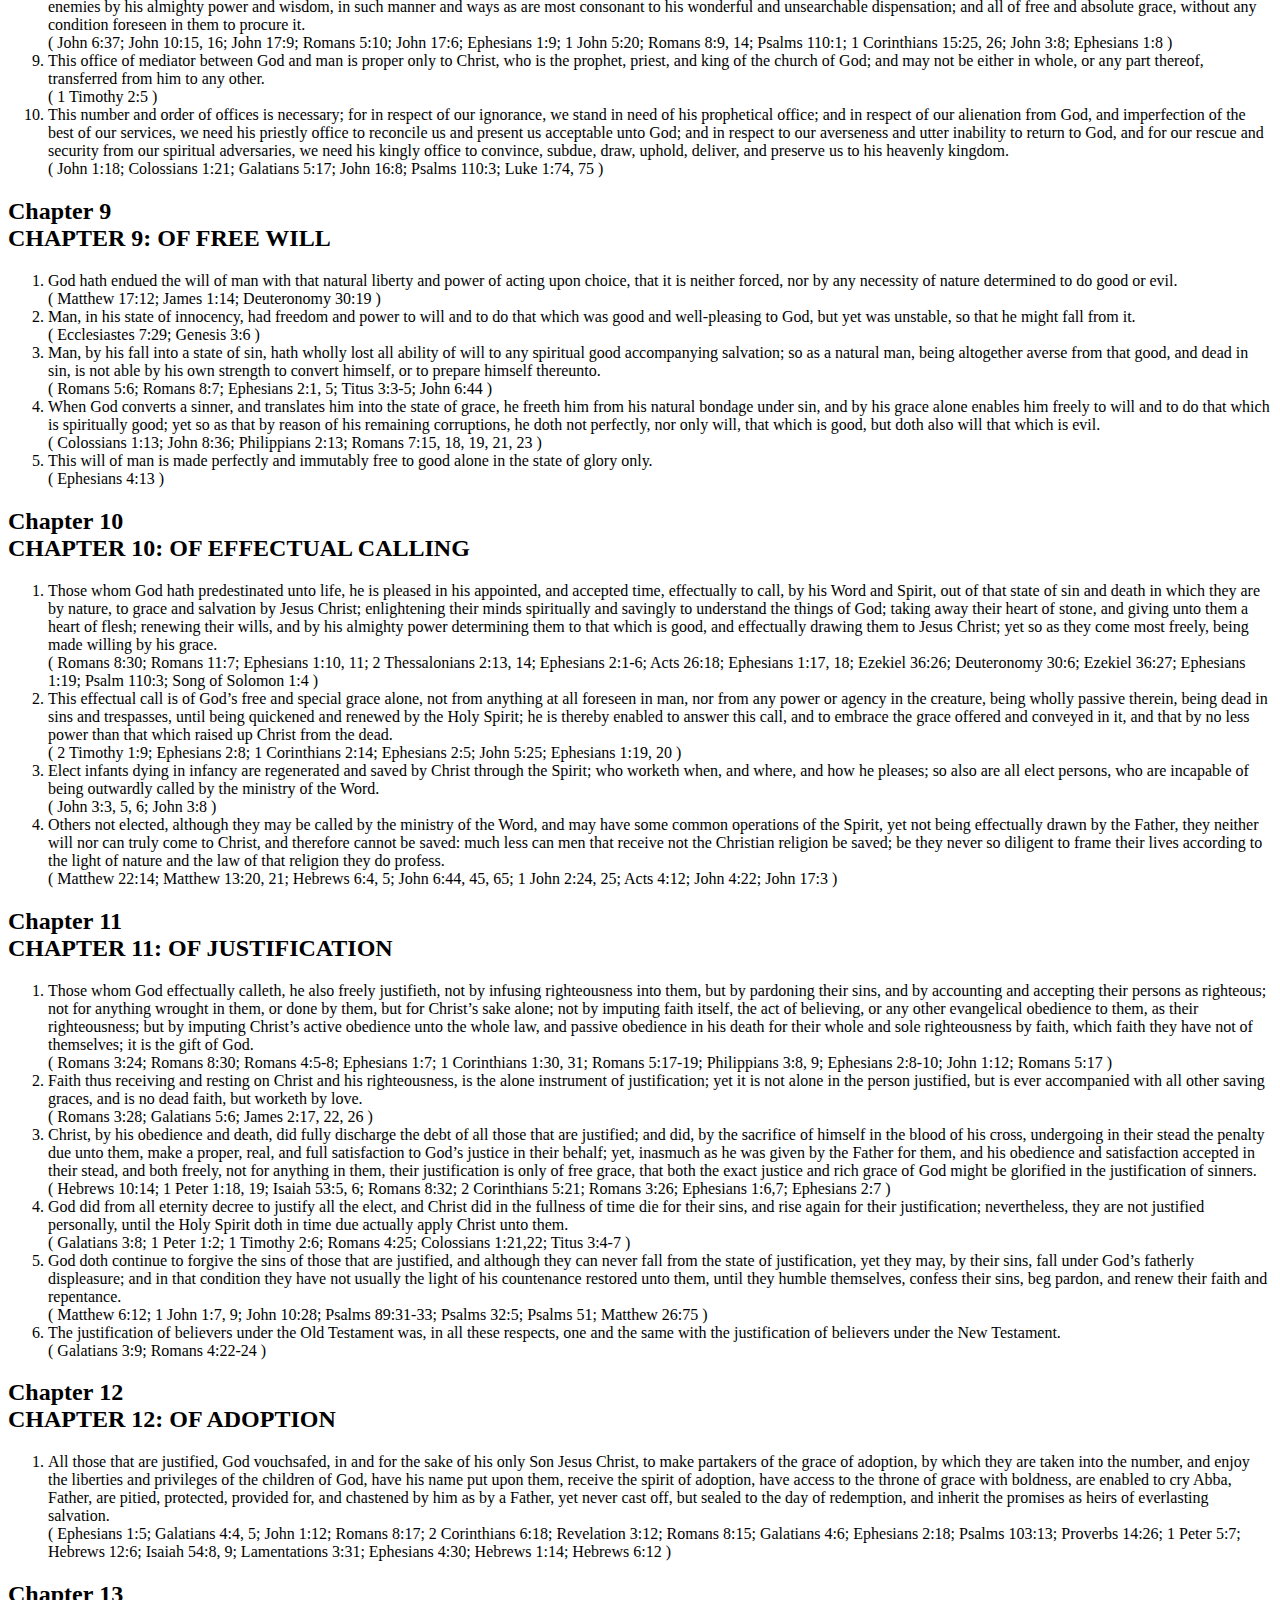
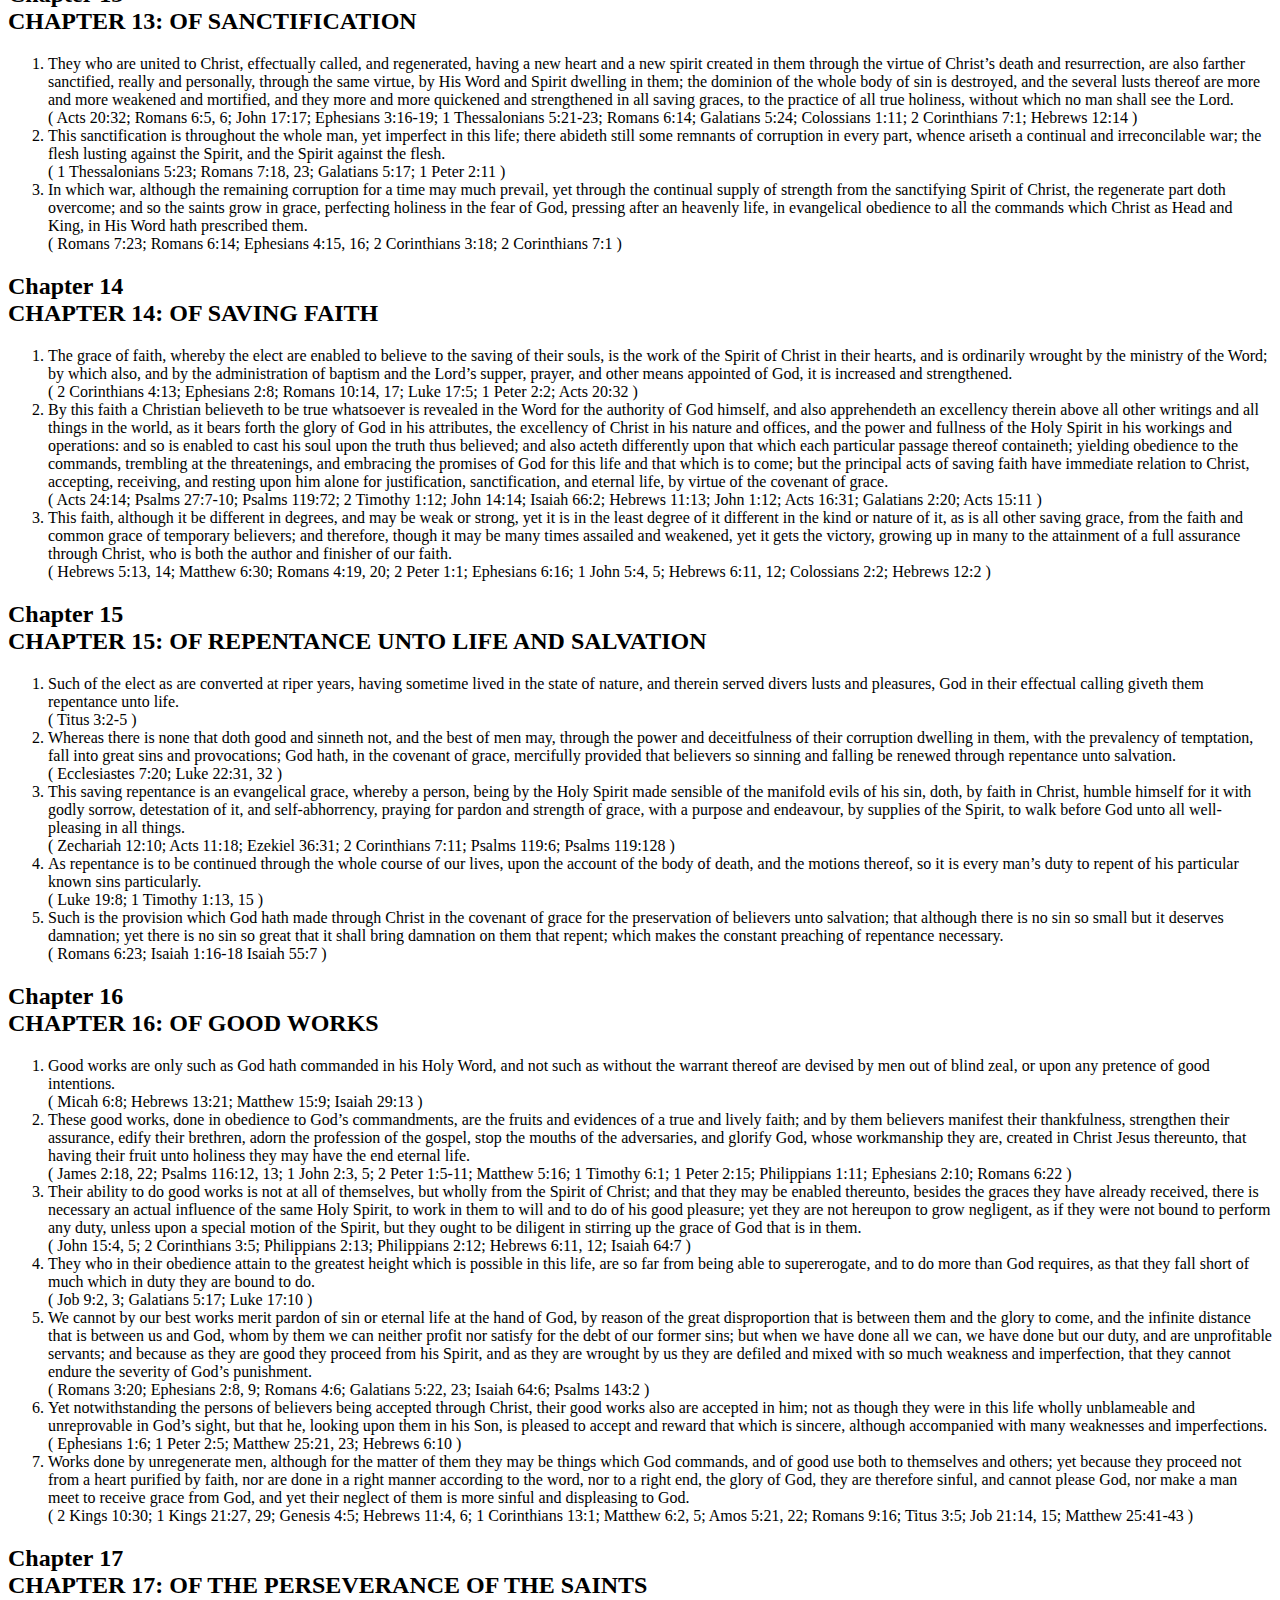
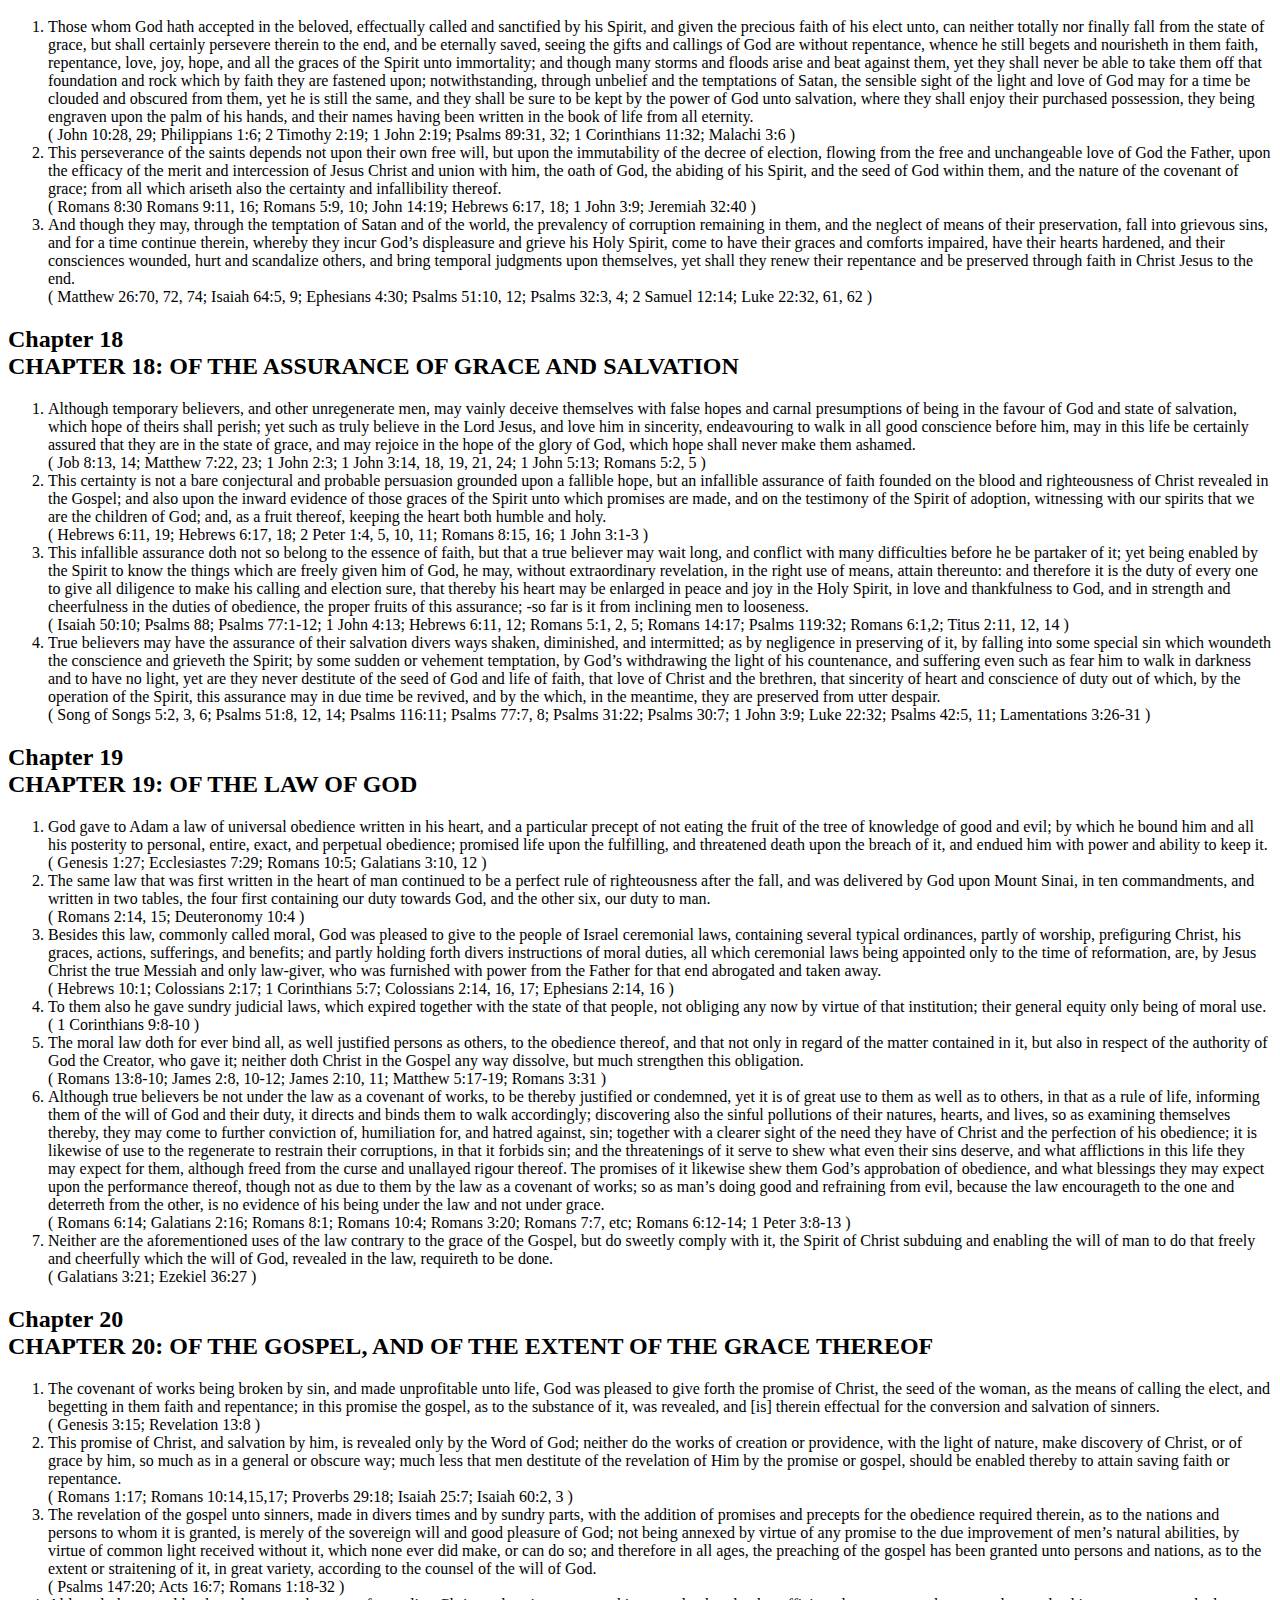
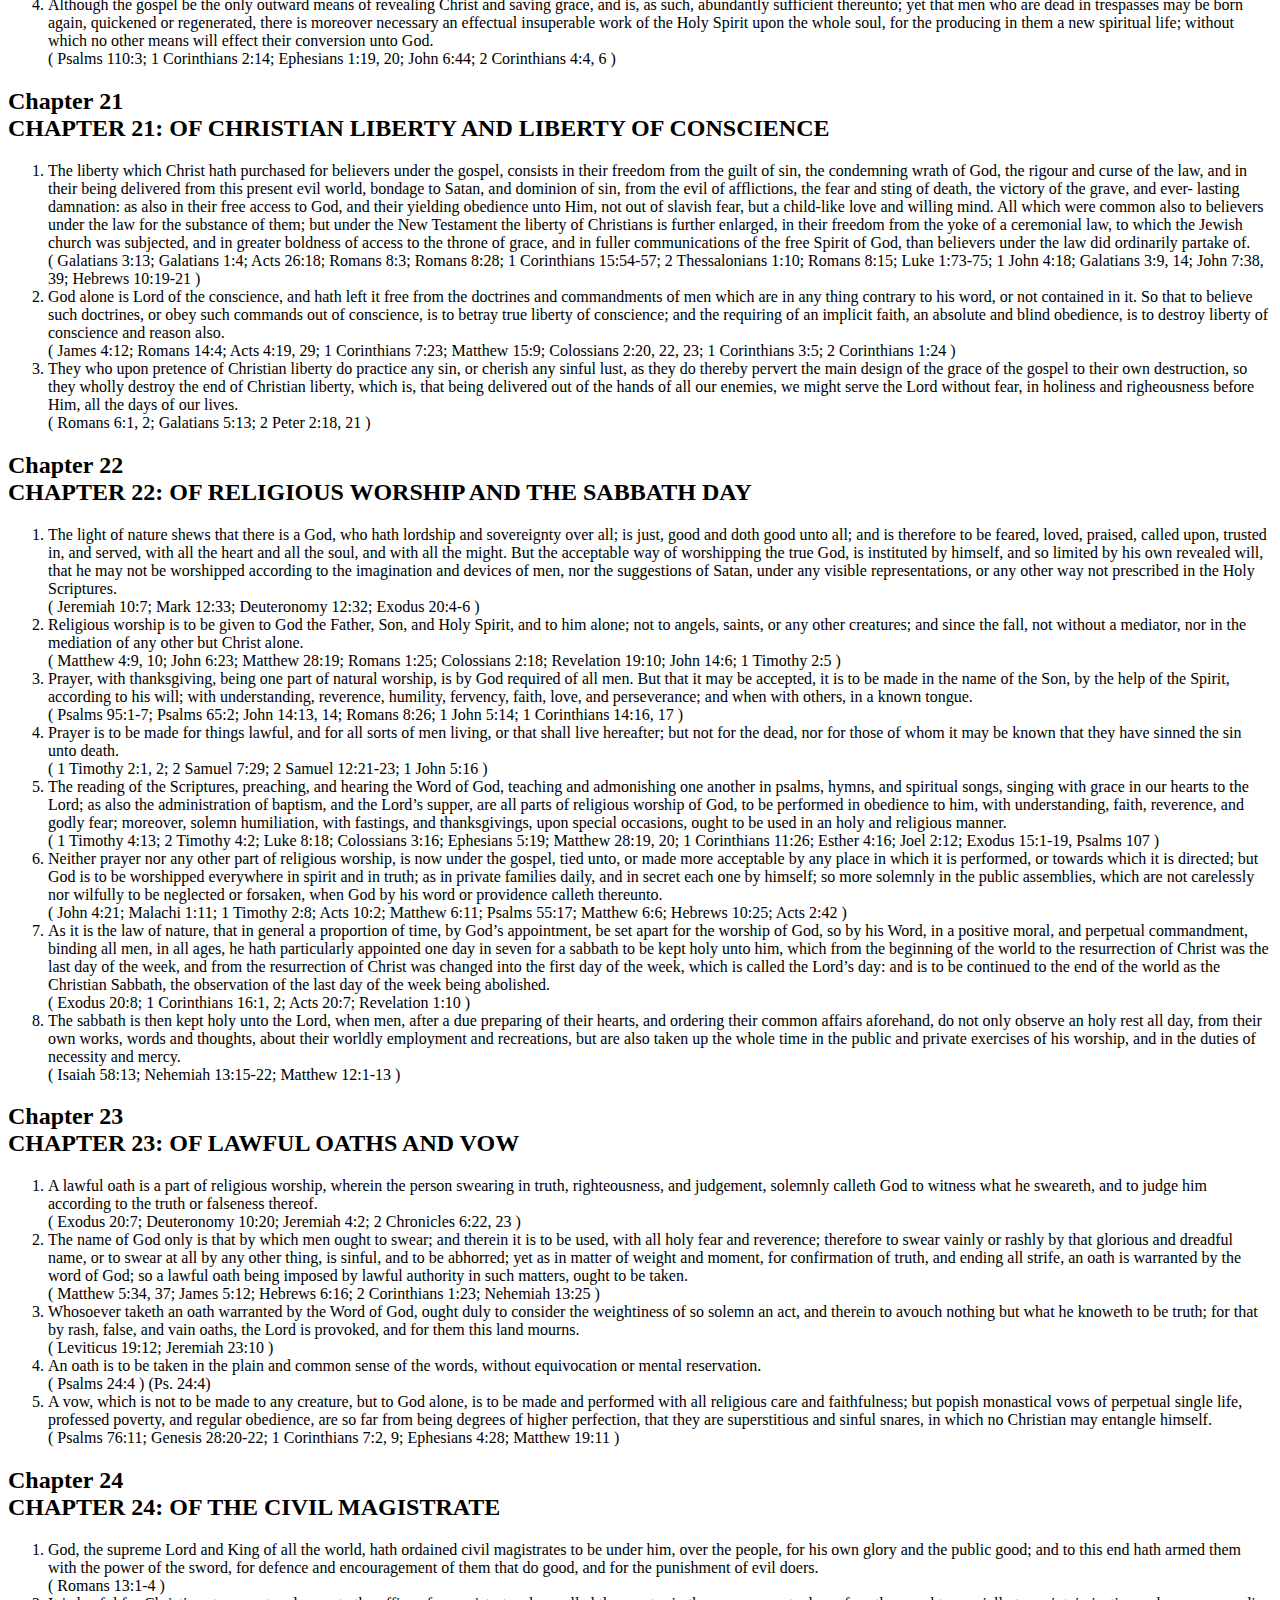
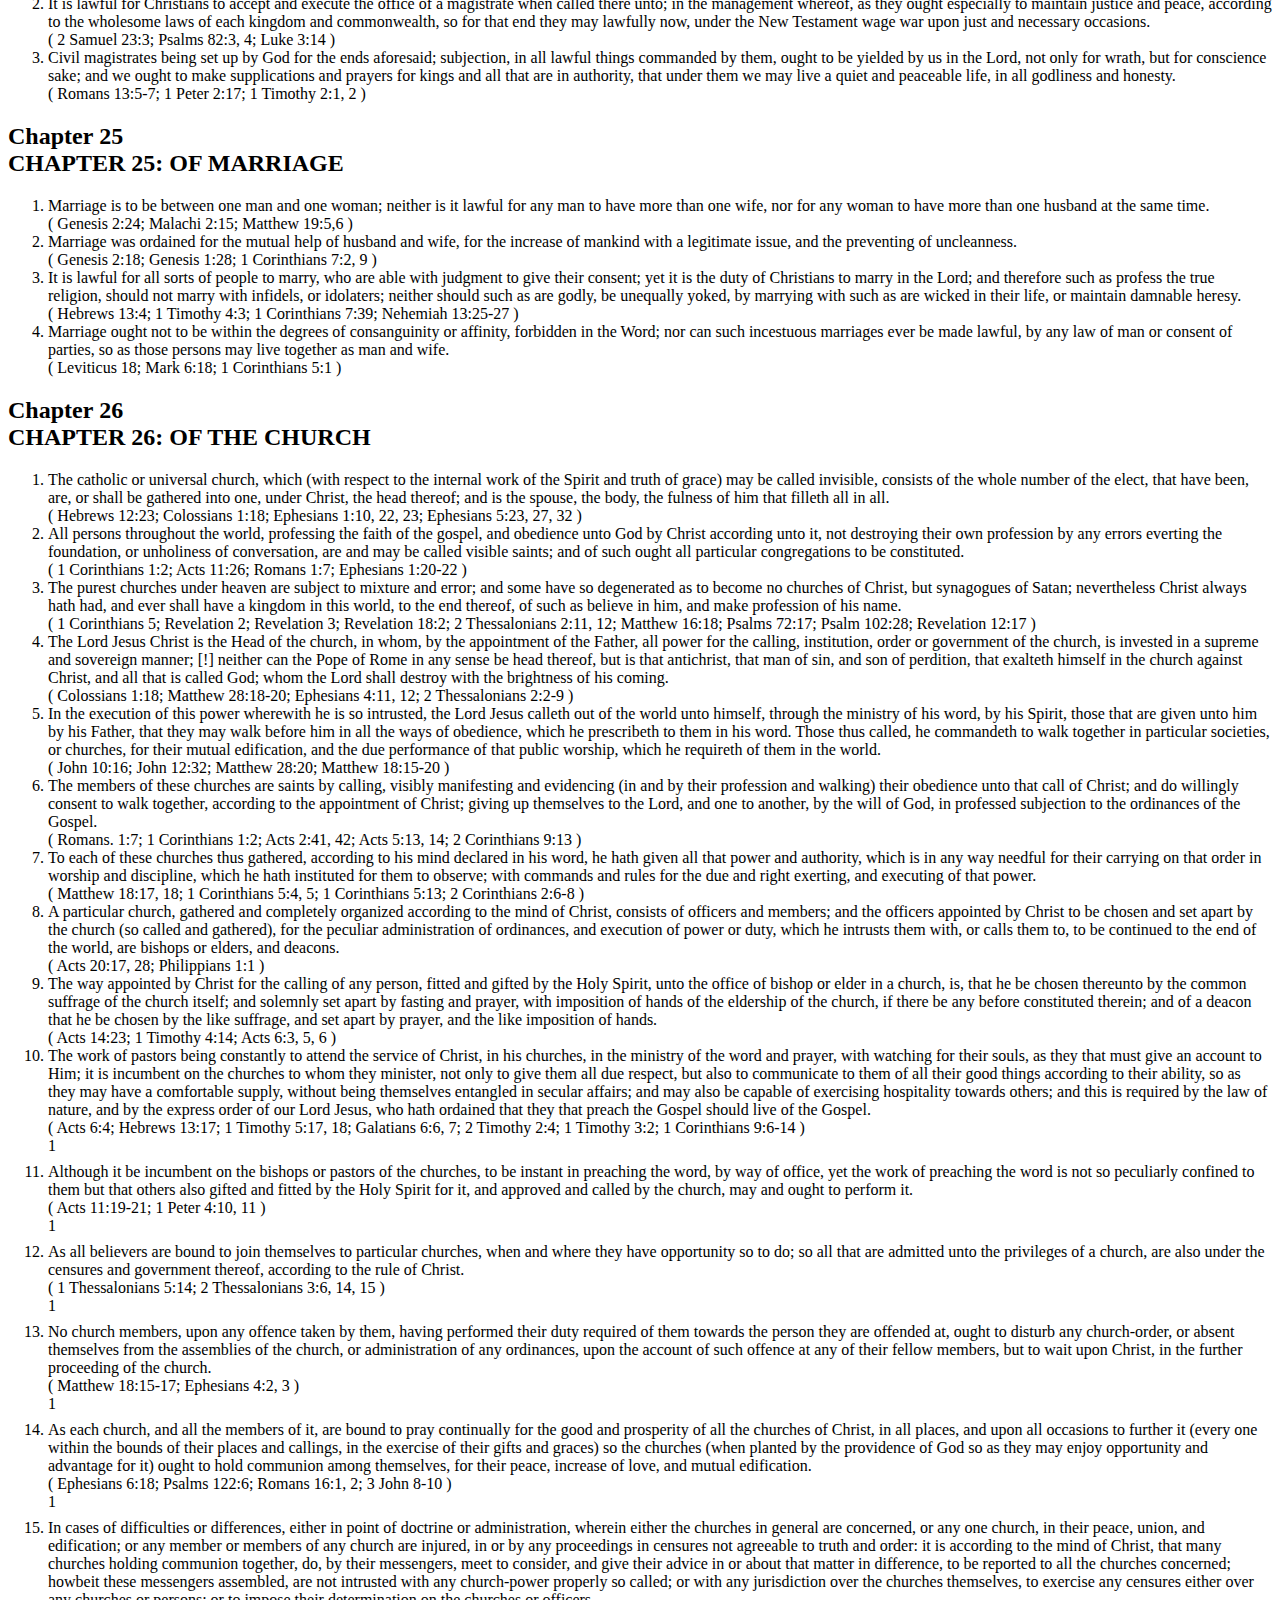
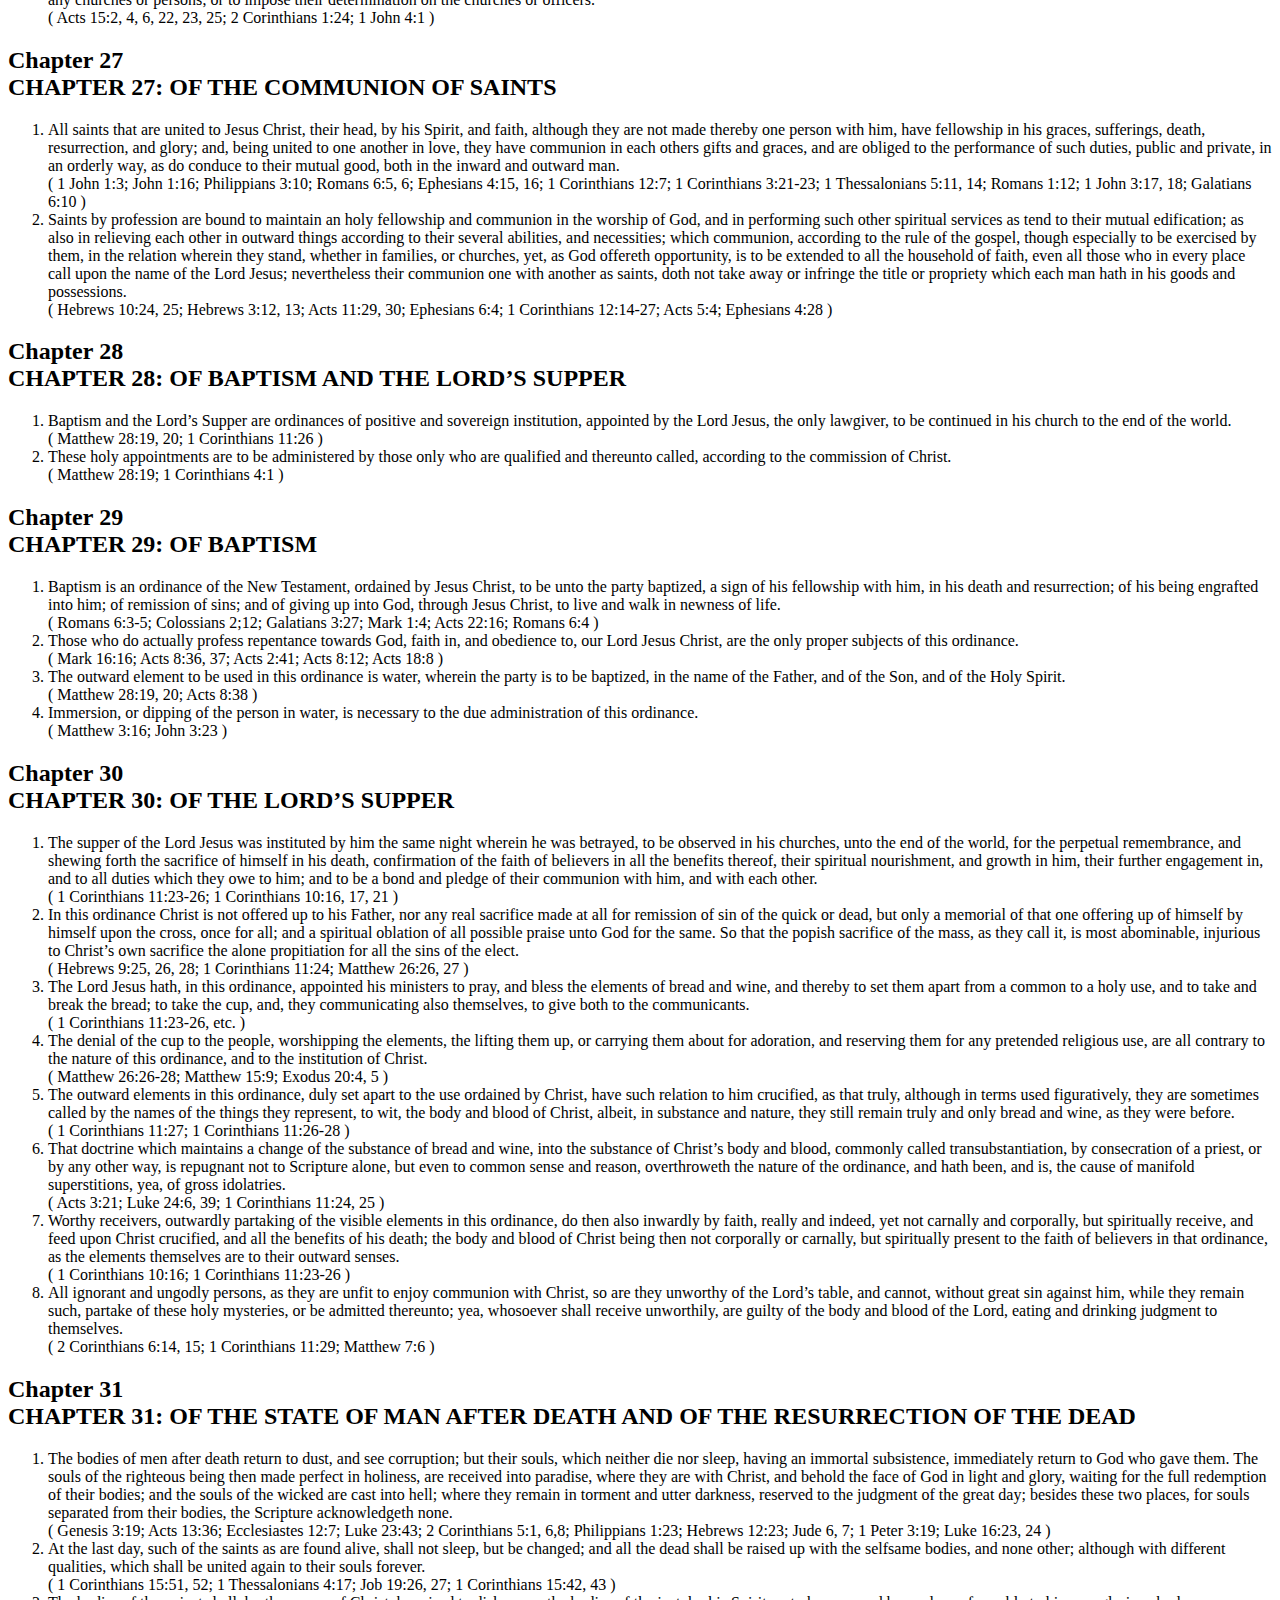
==== commit 0936d083: "Merge remote-tracking branch 'origin/master'" ====
--- a/htlatex_lbcf.html
+++ b/htlatex_lbcf.html
@@ -7,7 +7,7 @@
 <meta name="originator" content="TeX4ht (http://www.tug.org/tex4ht/)"> 
 <!-- html --> 
 <meta name="src" content="lbcf.tex"> 
-<link rel="stylesheet" type="text/css" href="lbcf.css"> 
+<link rel="stylesheet" type="text/css" href="htlatex_lbcf.css"> 
 </head><body 
 >
    <div class="maketitle">
@@ -24,12 +24,13 @@
 <h2 class="titleHead">The 1677-89 (2nd) London Baptist Confession
 of Faith (2LBCF)</h2>
 <div class="author" ></div><br />
-<div class="date" ></div>
+<div class="date" ><span 
+class="cmr-12x-x-120">03/07/2021</span></div>
                                                                           
 
                                                                           
    </div>
-<!--l. 16--><p class="indent" >   This expression of the 2LBCF was taken from the <a 
+<!--l. 18--><p class="indent" >   This expression of the 2LBCF was taken from the <a 
 href="http://ozreformedbaptist.org/the-167789-lbcf/" >Oz Reformed Baptists</a>
 website.
                                                                           
@@ -224,7 +225,7 @@
            <li class="itemize">Zechariah
            </li>
            <li class="itemize">Malachi</li></ul>
-      <!--l. 68--><p class="noindent" >Of the New Testament:
+      <!--l. 70--><p class="noindent" >Of the New Testament:
            <ul class="itemize1">
            <li class="itemize">Matthew
            </li>
@@ -277,7 +278,7 @@
            <li class="itemize">The Epistle of Jude
            </li>
            <li class="itemize">The Revelation</li></ul>
-      <!--l. 94--><p class="noindent" >All of which are given by the inspiration of God, to be the rule of faith and
+      <!--l. 96--><p class="noindent" >All of which are given by the inspiration of God, to be the rule of faith and
       life.<br 
 class="newline" />( 2 Timothy 3:16)
       </li>
@@ -376,7 +377,7 @@
                                                                           
 
                                                                           
-<!--l. 114--><p class="indent" >
+<!--l. 116--><p class="indent" >
                                                                           
 
                                                                           
@@ -545,7 +546,7 @@
                                                                           
 
                                                                           
-<!--l. 155--><p class="indent" >
+<!--l. 157--><p class="indent" >
                                                                           
 
                                                                           
@@ -717,7 +718,7 @@
                                                                           
 
                                                                           
-<!--l. 200--><p class="indent" >
+<!--l. 202--><p class="indent" >
                                                                           
 
                                                                           
@@ -850,7 +851,7 @@
                                                                           
 
                                                                           
-<!--l. 225--><p class="indent" >
+<!--l. 227--><p class="indent" >
                                                                           
 
                                                                           
@@ -893,7 +894,7 @@
                                                                           
 
                                                                           
-<!--l. 240--><p class="indent" >
+<!--l. 242--><p class="indent" >
                                                                           
 
                                                                           
@@ -1032,7 +1033,7 @@
                                                                           
 
                                                                           
-<!--l. 277--><p class="indent" >
+<!--l. 279--><p class="indent" >
                                                                           
 
                                                                           
@@ -1073,7 +1074,7 @@
                                                                           
 
                                                                           
-<!--l. 288--><p class="indent" >
+<!--l. 290--><p class="indent" >
                                                                           
 
                                                                           
@@ -1121,7 +1122,7 @@
                                                                           
 
                                                                           
-<!--l. 299--><p class="indent" >
+<!--l. 301--><p class="indent" >
                                                                           
 
                                                                           
@@ -1170,7 +1171,7 @@
                                                                           
 
                                                                           
-<!--l. 314--><p class="indent" >
+<!--l. 316--><p class="indent" >
                                                                           
 
                                                                           
@@ -1540,7 +1541,7 @@
                                                                           
 
                                                                           
-<!--l. 401--><p class="indent" >
+<!--l. 403--><p class="indent" >
                                                                           
 
                                                                           
@@ -1680,7 +1681,7 @@
                                                                           
 
                                                                           
-<!--l. 438--><p class="indent" >
+<!--l. 440--><p class="indent" >
                                                                           
 
                                                                           
@@ -1715,7 +1716,7 @@
                                                                           
 
                                                                           
-<!--l. 449--><p class="indent" >
+<!--l. 451--><p class="indent" >
                                                                           
 
                                                                           
@@ -1753,7 +1754,7 @@
                                                                           
 
                                                                           
-<!--l. 462--><p class="indent" >
+<!--l. 464--><p class="indent" >
                                                                           
 
                                                                           
@@ -1867,7 +1868,7 @@
       ordained that they that preach the Gospel should live of the Gospel.<br 
 class="newline" />( Acts 6:4; Hebrews 13:17; 1 Timothy 5:17, 18; Galatians 6:6, 7; 2
       Timothy 2:4; 1 Timothy 3:2; 1 Corinthians 9:6-14 )
-      <!--l. 486--><p class="noindent" >1
+      <!--l. 488--><p class="noindent" >1
       </li>
       <li 
   class="enumerate" id="x1-27022x11">Although it be incumbent on the bishops or pastors of the churches,
@@ -1876,7 +1877,7 @@
       also gifted and fitted by the Holy Spirit for it, and approved and called
       by the church, may and ought to perform it.<br 
 class="newline" />( Acts 11:19-21; 1 Peter 4:10, 11 )
-      <!--l. 489--><p class="noindent" >1
+      <!--l. 491--><p class="noindent" >1
       </li>
       <li 
   class="enumerate" id="x1-27024x12">As all believers are bound to join themselves to particular churches,
@@ -1884,7 +1885,7 @@
       admitted unto the privileges of a church, are also under the censures
       and government thereof, according to the rule of Christ.<br 
 class="newline" />( 1 Thessalonians 5:14; 2 Thessalonians 3:6, 14, 15 )
-      <!--l. 492--><p class="noindent" >1
+      <!--l. 494--><p class="noindent" >1
       </li>
       <li 
   class="enumerate" id="x1-27026x13">No church members, upon any offence taken by them, having performed
@@ -1897,7 +1898,7 @@
       account of such offence at any of their fellow members, but to wait
       upon Christ, in the further proceeding of the church.<br 
 class="newline" />( Matthew 18:15-17; Ephesians 4:2, 3 )
-      <!--l. 495--><p class="noindent" >1
+      <!--l. 497--><p class="noindent" >1
       </li>
       <li 
   class="enumerate" id="x1-27028x14">As each church, and all the members of it, are bound to pray continually
@@ -1908,7 +1909,7 @@
       opportunity and advantage for it) ought to hold communion among
       themselves, for their peace, increase of love, and mutual edification.<br 
 class="newline" />( Ephesians 6:18; Psalms 122:6; Romans 16:1, 2; 3 John 8-10 )
-      <!--l. 498--><p class="noindent" >1
+      <!--l. 500--><p class="noindent" >1
       </li>
       <li 
   class="enumerate" id="x1-27030x15">In  cases  of  difficulties  or  differences,  either  in  point  of  doctrine  or
@@ -1960,7 +1961,7 @@
                                                                           
 
                                                                           
-<!--l. 511--><p class="indent" >
+<!--l. 513--><p class="indent" >
                                                                           
 
                                                                           
@@ -1980,7 +1981,7 @@
                                                                           
 
                                                                           
-<!--l. 520--><p class="indent" >
+<!--l. 522--><p class="indent" >
                                                                           
 
                                                                           
@@ -2015,7 +2016,7 @@
                                                                           
 
                                                                           
-<!--l. 533--><p class="indent" >
+<!--l. 535--><p class="indent" >
                                                                           
 
                                                                           
@@ -2135,7 +2136,7 @@
                                                                           
 
                                                                           
-<!--l. 565--><p class="indent" >
+<!--l. 567--><p class="indent" >
                                                                           
 
                                                                           
--- a/htlatex_lbcf.css
+++ b/htlatex_lbcf.css
@@ -0,0 +1,121 @@
+ 
+/* start css.sty */
+.cmr-17x-x-120{font-size:170%;}
+.cmr-12x-x-120{font-size:120%;}
+p{margin-top:0;margin-bottom:0}
+p.indent{text-indent:0;}
+p + p{margin-top:1em;}
+p + div, p + pre {margin-top:1em;}
+div + p, pre + p {margin-top:1em;}
+@media print {div.crosslinks {visibility:hidden;}}
+a img { border-top: 0; border-left: 0; border-right: 0; }
+center { margin-top:1em; margin-bottom:1em; }
+td center { margin-top:0em; margin-bottom:0em; }
+.Canvas { position:relative; }
+img.math{vertical-align:middle;}
+li p.indent { text-indent: 0em }
+li p:first-child{ margin-top:0em; }
+li p:last-child, li div:last-child { margin-bottom:0.5em; }
+li p~ul:last-child, li p~ol:last-child{ margin-bottom:0.5em; }
+.enumerate1 {list-style-type:decimal;}
+.enumerate2 {list-style-type:lower-alpha;}
+.enumerate3 {list-style-type:lower-roman;}
+.enumerate4 {list-style-type:upper-alpha;}
+div.newtheorem { margin-bottom: 2em; margin-top: 2em;}
+.obeylines-h,.obeylines-v {white-space: nowrap; }
+div.obeylines-v p { margin-top:0; margin-bottom:0; }
+.overline{ text-decoration:overline; }
+.overline img{ border-top: 1px solid black; }
+td.displaylines {text-align:center; white-space:nowrap;}
+.centerline {text-align:center;}
+.rightline {text-align:right;}
+div.verbatim {font-family: monospace,monospace; white-space: nowrap; text-align:left; clear:both; }
+.fbox {padding-left:3.0pt; padding-right:3.0pt; text-indent:0pt; border:solid black 0.4pt; }
+div.fbox {display:table}
+div.center div.fbox {text-align:center; clear:both; padding-left:3.0pt; padding-right:3.0pt; text-indent:0pt; border:solid black 0.4pt; }
+div.minipage{width:100%;}
+div.center, div.center div.center {text-align: center; margin-left:1em; margin-right:1em;}
+div.center div {text-align: left;}
+div.flushright, div.flushright div.flushright {text-align: right;}
+div.flushright div {text-align: left;}
+div.flushleft {text-align: left;}
+.underline{ text-decoration:underline; }
+.underline img{ border-bottom: 1px solid black; margin-bottom:1pt; }
+.framebox-c, .framebox-l, .framebox-r { padding-left:3.0pt; padding-right:3.0pt; text-indent:0pt; border:solid black 0.4pt; }
+.framebox-c {text-align:center;}
+.framebox-l {text-align:left;}
+.framebox-r {text-align:right;}
+span.thank-mark{ vertical-align: super }
+span.footnote-mark sup.textsuperscript, span.footnote-mark a sup.textsuperscript{ font-size:80%; }
+div.tabular, div.center div.tabular {text-align: center; margin-top:0.5em; margin-bottom:0.5em; }
+table.tabular td p{margin-top:0em;}
+table.tabular {margin-left: auto; margin-right: auto;}
+td p:first-child{ margin-top:0em; }
+td p:last-child{ margin-bottom:0em; }
+div.td00{ margin-left:0pt; margin-right:0pt; }
+div.td01{ margin-left:0pt; margin-right:5pt; }
+div.td10{ margin-left:5pt; margin-right:0pt; }
+div.td11{ margin-left:5pt; margin-right:5pt; }
+table[rules] {border-left:solid black 0.4pt; border-right:solid black 0.4pt; }
+td.td00{ padding-left:0pt; padding-right:0pt; }
+td.td01{ padding-left:0pt; padding-right:5pt; }
+td.td10{ padding-left:5pt; padding-right:0pt; }
+td.td11{ padding-left:5pt; padding-right:5pt; }
+table[rules] {border-left:solid black 0.4pt; border-right:solid black 0.4pt; }
+.hline hr, .cline hr{ height : 0px; margin:0px; }
+.hline td, .cline td{ padding: 0; }
+.hline hr, .cline hr{border:none;border-top:1px solid black;}
+.tabbing-right {text-align:right;}
+div.float, div.figure {margin-left: auto; margin-right: auto;}
+div.float img {text-align:center;}
+div.figure img {text-align:center;}
+.marginpar,.reversemarginpar {width:20%; float:right; text-align:left; margin-left:auto; margin-top:0.5em; font-size:85%; text-decoration:underline;}
+.marginpar p,.reversemarginpar p{margin-top:0.4em; margin-bottom:0.4em;}
+.reversemarginpar{float:left;}
+table.equation {width:100%;}
+.equation td{text-align:center; }
+td.equation { margin-top:1em; margin-bottom:1em; } 
+td.equation-label { width:5%; text-align:center; }
+td.eqnarray4 { width:5%; white-space: normal; }
+td.eqnarray2 { width:5%; }
+table.eqnarray-star, table.eqnarray {width:100%;}
+div.eqnarray{text-align:center;}
+div.array {text-align:center;}
+div.pmatrix {text-align:center;}
+table.pmatrix {width:100%;}
+span.pmatrix img{vertical-align:middle;}
+div.pmatrix {text-align:center;}
+table.pmatrix {width:100%;}
+span.bar-css {text-decoration:overline;}
+img.cdots{vertical-align:middle;}
+.partToc a, .partToc, .likepartToc a, .likepartToc {line-height: 200%; font-weight:bold; font-size:110%;}
+.chapterToc a, .chapterToc, .likechapterToc a, .likechapterToc, .appendixToc a, .appendixToc {line-height: 200%; font-weight:bold;}
+.index-item, .index-subitem, .index-subsubitem {display:block}
+div.caption {text-indent:-2em; margin-left:3em; margin-right:1em; text-align:left;}
+div.caption span.id{font-weight: bold; white-space: nowrap; }
+h1.partHead{text-align: center}
+p.bibitem { text-indent: -2em; margin-left: 2em; margin-top:0.6em; margin-bottom:0.6em; }
+p.bibitem-p { text-indent: 0em; margin-left: 2em; margin-top:0.6em; margin-bottom:0.6em; }
+.paragraphHead, .likeparagraphHead { margin-top:2em; font-weight: bold;}
+.subparagraphHead, .likesubparagraphHead { font-weight: bold;}
+.quote {margin-bottom:0.25em; margin-top:0.25em; margin-left:1em; margin-right:1em; text-align:justify;}
+.verse{white-space:nowrap; margin-left:2em}
+div.maketitle {text-align:center;}
+h2.titleHead{text-align:center;}
+div.maketitle{ margin-bottom: 2em; }
+div.author, div.date {text-align:center;}
+div.thanks{text-align:left; margin-left:10%; font-size:85%; font-style:italic; }
+div.author{white-space: nowrap;}
+.quotation {margin-bottom:0.25em; margin-top:0.25em; margin-left:1em; }
+h1.partHead{text-align: center}
+ .chapterToc, .likechapterToc {margin-left:0em;}
+ .chapterToc ~ .likesectionToc, .chapterToc ~ .sectionToc, .likechapterToc ~ .likesectionToc, .likechapterToc ~ .sectionToc {margin-left:2em;}
+ .chapterToc ~ .likesectionToc ~ .likesubsectionToc, .chapterToc ~ .likesectionToc ~ .subsectionToc, .chapterToc ~ .sectionToc ~ .likesubsectionToc, .chapterToc ~ .sectionToc ~ .subsectionToc, .likechapterToc ~ .likesectionToc ~ .likesubsectionToc, .likechapterToc ~ .likesectionToc ~ .subsectionToc, .likechapterToc ~ .sectionToc ~ .likesubsectionToc, .likechapterToc ~ .sectionToc ~ .subsectionToc {margin-left:4em;}
+.chapterToc ~ .likesectionToc ~ .likesubsectionToc ~ .likesubsubsectionToc, .chapterToc ~ .likesectionToc ~ .likesubsectionToc ~ .subsubsectionToc, .chapterToc ~ .likesectionToc ~ .subsectionToc ~ .likesubsubsectionToc, .chapterToc ~ .likesectionToc ~ .subsectionToc ~ .subsubsectionToc, .chapterToc ~ .sectionToc ~ .likesubsectionToc ~ .likesubsubsectionToc, .chapterToc ~ .sectionToc ~ .likesubsectionToc ~ .subsubsectionToc, .chapterToc ~ .sectionToc ~ .subsectionToc ~ .likesubsubsectionToc, .chapterToc ~ .sectionToc ~ .subsectionToc ~ .subsubsectionToc, .likechapterToc ~ .likesectionToc ~ .likesubsectionToc ~ .likesubsubsectionToc, .likechapterToc ~ .likesectionToc ~ .likesubsectionToc ~ .subsubsectionToc, .likechapterToc ~ .likesectionToc ~ .subsectionToc ~ .likesubsubsectionToc, .likechapterToc ~ .likesectionToc ~ .subsectionToc ~ .subsubsectionToc, .likechapterToc ~ .sectionToc ~ .likesubsectionToc ~ .likesubsubsectionToc, .likechapterToc ~ .sectionToc ~ .likesubsectionToc ~ .subsubsectionToc, .likechapterToc ~ .sectionToc ~ .subsectionToc ~ .likesubsubsectionToc .likechapterToc ~ .sectionToc ~ .subsectionToc ~ .subsubsectionToc {margin-left:6em;}
+ .likesectionToc , .sectionToc {margin-left:0em;}
+ .likesectionToc ~ .likesubsectionToc, .likesectionToc ~ .subsectionToc, .sectionToc ~ .likesubsectionToc, .sectionToc ~ .subsectionToc {margin-left:2em;}
+.likesectionToc ~ .likesubsectionToc ~ .likesubsubsectionToc, .likesectionToc ~ .likesubsectionToc ~ .subsubsectionToc, .likesectionToc ~ .subsectionToc ~ .likesubsubsectionToc, .likesectionToc ~ .subsectionToc ~ .subsubsectionToc, .sectionToc ~ .likesubsectionToc ~ .likesubsubsectionToc, .sectionToc ~ .likesubsectionToc ~ .subsubsectionToc, .sectionToc ~ .subsectionToc ~ .likesubsubsectionToc, .sectionToc ~ .subsectionToc ~ .subsubsectionToc {margin-left:4em;}
+ .likesubsectionToc, .subsectionToc {margin-left:0em;}
+ .likesubsectionToc ~ .subsubsectionToc, .subsectionToc ~ .subsubsectionToc {margin-left:2em;}
+/* end css.sty */
+
